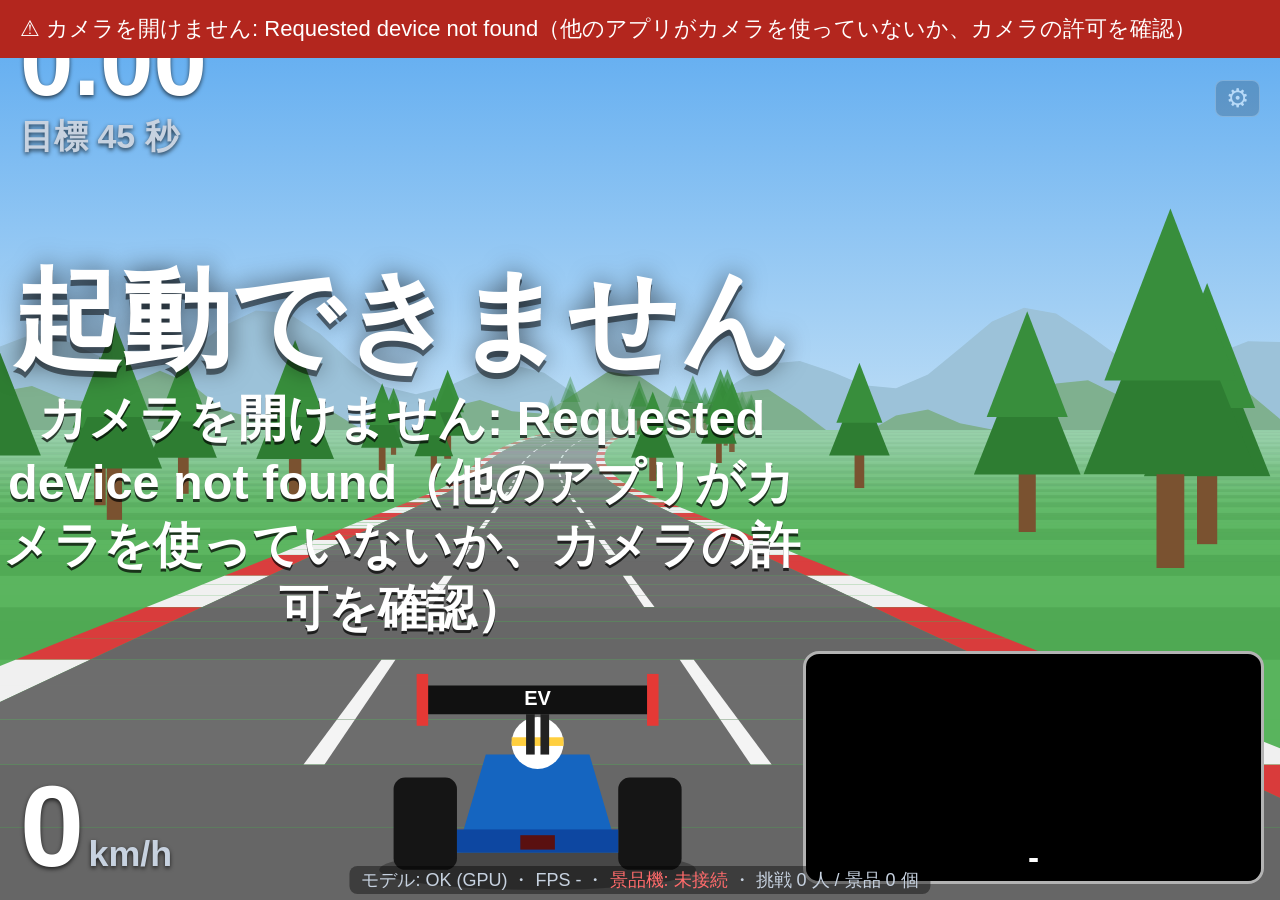
==== air-handle-drive/index.html @ 47afc6d6 "Add air-handle-drive: camera steering racing game with prize dispenser Browser game (Chrome + MediaP" ====
<!DOCTYPE html>
<html lang="ja">
<head>
<meta charset="UTF-8">
<meta name="viewport" content="width=device-width, initial-scale=1">
<title>エアハンドル・ドライブ</title>
<style>
  :root { --camW: min(36vw, 64vh); --text: #fff; --sub: #c7d2e0; --win: #ffcf3f; --ok: #7ee787; --ng: #ff6b6b; --panel: rgba(10,16,26,.72); }
  * { box-sizing: border-box; }
  html, body { margin: 0; height: 100%; background: #000; color: var(--text); overflow: hidden;
    font-family: "Meiryo", "Yu Gothic UI", "Hiragino Sans", sans-serif; }
  #game { position: fixed; inset: 0; width: 100%; height: 100%; display: block; }
  .hud { position: fixed; z-index: 2; text-shadow: 0 2px 4px rgba(0,0,0,.7); pointer-events: none; }
  #hudTime { top: 14px; left: 20px; }
  #hudTime .t { font-size: min(96px, 7.5vw); font-weight: 900; font-variant-numeric: tabular-nums; line-height: 1; }
  #hudTime .g { font-size: min(34px, 2.8vw); font-weight: bold; color: var(--sub); margin-top: 4px; }
  #hudRight { top: 14px; right: 20px; text-align: right; font-size: min(40px, 3.2vw); font-weight: bold; }
  #hudSpeed { left: 20px; bottom: 16px; }
  #hudSpeed .v { font-size: min(120px, 9vw); font-weight: 900; font-variant-numeric: tabular-nums; line-height: 1; }
  #hudSpeed .u { font-size: min(36px, 2.8vw); font-weight: bold; color: var(--sub); }
  #progWrap { position: fixed; z-index: 2; top: 18px; left: 50%; transform: translateX(-50%); width: min(34vw, 560px);
    height: 24px; background: rgba(0,0,0,.4); border-radius: 12px; border: 2px solid rgba(255,255,255,.6); }
  #prog { height: 100%; width: 0; background: linear-gradient(90deg, #4fc3f7, #ffcf3f); border-radius: 10px; }
  #progWrap::after { content: "🏁"; position: absolute; right: -46px; top: -14px; font-size: 38px; }
  #camWrap { position: fixed; z-index: 2; right: 16px; bottom: 16px; width: var(--camW); border-radius: 16px; overflow: hidden;
    border: 3px solid rgba(255,255,255,.7); background: #000; }
  #cam { width: 100%; display: block; }
  #camLabel { position: absolute; left: 0; right: 0; bottom: 0; text-align: center; font-size: min(34px, 2.6vw); font-weight: bold; padding: 4px; background: rgba(0,0,0,.55); }
  #center { position: fixed; z-index: 3; inset: 0; padding-right: calc(var(--camW) + 16px); display: flex; flex-direction: column; align-items: center; justify-content: center;
    pointer-events: none; text-align: center; }
  #big { font-size: min(160px, 8.5vw); font-weight: 900; line-height: 1.1; text-shadow: 0 6px 0 rgba(0,0,0,.5), 0 0 24px rgba(0,0,0,.6); white-space: pre; }
  #small { font-size: min(56px, 3.8vw); line-height: 1.3; font-weight: bold; max-width: 100%; white-space: pre-line; text-shadow: 0 3px 0 rgba(0,0,0,.7); margin-top: 8px; }
  #card { margin-top: 18px; background: var(--panel); border-radius: 16px; padding: 16px 32px; font-size: min(36px, 2.8vw); font-weight: bold; display: none; min-width: 420px; }
  #card table { margin: 6px auto 0; border-collapse: collapse; font-variant-numeric: tabular-nums; }
  #card td { padding: 2px 18px; }
  #holdBar { width: min(600px, 50vw); height: 28px; border-radius: 14px; background: rgba(0,0,0,.4); margin-top: 14px; overflow: hidden; display: none;
    border: 2px solid rgba(255,255,255,.7); }
  #holdBar div { height: 100%; width: 0; background: var(--ok); }
  #lights { display: none; gap: 18px; padding: 18px 26px; background: #111; border-radius: 16px; border: 4px solid #333; }
  #lights .l { width: min(110px, 8vw); height: min(110px, 8vw); border-radius: 50%; background: #3a0d0d; box-shadow: inset 0 0 12px #000; }
  #lights .l.on { background: #ff1f1f; box-shadow: 0 0 30px #ff1f1f; }
  .pop { animation: pop .35s ease-out; }
  @keyframes pop { from { transform: scale(1.6); opacity: .2; } to { transform: scale(1); opacity: 1; } }
  #gear { position: fixed; z-index: 4; top: min(80px, 7vw); right: 20px; background: rgba(0,0,0,.35); border: 1px solid rgba(255,255,255,.4);
    color: #fff; border-radius: 8px; font-size: 26px; padding: 2px 10px; cursor: pointer; opacity: .5; }
  #fsHint { position: fixed; z-index: 5; top: 70px; left: 50%; transform: translateX(-50%); background: rgba(0,0,0,.7); color: #fff;
    font-size: 26px; font-weight: bold; padding: 10px 24px; border-radius: 12px; display: none; pointer-events: none; }
  #status { position: fixed; z-index: 2; left: 50%; transform: translateX(-50%); bottom: 6px; font-size: 18px; color: var(--sub);
    background: rgba(0,0,0,.4); padding: 2px 12px; border-radius: 8px; }
  #status .ok { color: var(--ok); } #status .ng { color: var(--ng); }
  #settings { position: fixed; top: 0; right: 0; height: 100%; width: 480px; max-width: 100%; background: #0c1016; z-index: 10;
    border-left: 1px solid #2c3547; padding: 18px; overflow-y: auto; display: none; font-size: 18px; }
  #settings.show { display: block; }
  #settings h2 { margin: 0 0 10px; font-size: 24px; }
  #settings label { display: block; margin: 13px 0 4px; color: var(--sub); }
  #settings input[type=number], #settings select { width: 100%; padding: 6px; background: #1b2230; color: #fff;
    border: 1px solid #2c3547; border-radius: 6px; font-size: 18px; }
  #settings input[type=range] { width: 100%; }
  #settings button { margin: 6px 6px 0 0; padding: 7px 12px; background: #1b2230; color: #fff; border: 1px solid #2c3547;
    border-radius: 6px; cursor: pointer; font-size: 17px; }
  #settings .note { color: #9aa4b5; font-size: 15px; margin-top: 4px; line-height: 1.5; }
  #log { margin-top: 12px; background: #000; color: #9be38f; font: 12px Consolas, monospace; height: 150px; overflow-y: auto;
    padding: 6px; white-space: pre-wrap; border-radius: 6px; }
  #error { position: fixed; left: 0; right: 0; top: 0; background: #b3261e; color: #fff; padding: 14px 20px; font-size: 22px;
    display: none; z-index: 20; white-space: pre-wrap; }
</style>
</head>
<body>
<div id="error"></div>
<canvas id="game"></canvas>

<div id="hudTime" class="hud"><div class="t" id="tTime">0.00</div><div class="g" id="tGoal"></div></div>
<div id="progWrap"><div id="prog"></div></div>
<div id="hudRight" class="hud"><div id="cones"></div></div>
<div id="hudSpeed" class="hud"><span class="v" id="speed">0</span> <span class="u">km/h</span></div>
<div id="camWrap"><canvas id="cam"></canvas><div id="camLabel">-</div></div>

<div id="center">
  <div id="lights"><div class="l"></div><div class="l"></div><div class="l"></div><div class="l"></div><div class="l"></div></div>
  <div id="big"></div>
  <div id="small"></div>
  <div id="holdBar"><div></div></div>
  <div id="card"></div>
</div>
<button id="gear" title="設定（Sキー）">⚙</button>
<div id="fsHint">画面をクリックすると全画面になります（Esc で解除 ・ F で再び全画面）</div>
<div id="status"><span id="stModel">モデル: 読み込み中…</span> ・ <span id="stFps">FPS -</span> ・ <span id="stSerial" class="ng">景品機: 未接続</span> ・ <span id="stStats"></span></div>

<div id="settings">
  <h2>設定（S キーで開閉）</h2>
  <label>カメラ</label>
  <select id="camSel"></select>

  <label>コースの長さ</label>
  <select id="course">
    <option value="short">みじかい</option>
    <option value="normal">ふつう</option>
    <option value="long">ながい</option>
  </select>

  <label>最高時速: <b id="maxKmhVal"></b></label>
  <input type="range" id="maxKmh" min="40" max="300" step="10">
  <div class="note">40〜300 km/h。小さい子は 80〜120、ふつうは 160、上級者は 200 以上が目安。<br>
    ふつうのコースで 120 km/h → 約50秒、160 km/h → 約37秒、200 km/h → 約30秒。</div>

  <label>目標タイム [秒]（これより速くゴールすると景品）</label>
  <input type="number" id="target" min="5" max="300" step="1">
  <div class="note">このコース・速度の理論最速 ≒ <b id="ideal"></b> 秒。コーン1本ごとに +1秒、コースアウトすると大きく減速します。<br>
    目安：理論最速 ＋10% で「上手な人だけ」、＋20% で「ふつうに運転できれば」、＋40% で「ほとんどの人」が景品。</div>

  <label>制限時間 [秒]（これを過ぎると終了）</label>
  <input type="number" id="limit" min="20" max="600" step="5">

  <label>ハンドル感度（何度回すとフルに曲がるか）: <b id="sensVal"></b></label>
  <input type="range" id="sens" min="20" max="70" step="5">

  <label>ハンドルアシスト: <b id="assistVal"></b></label>
  <input type="range" id="assist" min="0" max="100" step="10">
  <div class="note">大きくするとカーブで外に流されにくく、道路の外に出ても中央へ戻ります（小さい子向け）。</div>

  <label><input type="checkbox" id="cones"> コーン（障害物）を置く</label>
  <label><input type="checkbox" id="sound"> 音（モーター音・効果音）</label>
  <label><input type="checkbox" id="mirror"> カメラ映像を左右反転（鏡のように）</label>

  <label>景品の残り数（0 で景品切れ表示。-1 = 数えない）</label>
  <input type="number" id="stock" min="-1">

  <label>景品機（ESP32）</label>
  <button id="btnSerial">USB で接続</button>
  <button id="btnTest">景品テスト排出</button>
  <button id="btnPing">PING</button>
  <div class="note">つながなくても遊べます（景品は手渡し）。</div>

  <label>集計</label>
  <div id="statsDetail" class="note"></div>
  <button id="btnReset">集計とランキングをリセット</button>

  <div class="note" style="margin-top:14px">
    キー操作: Space = スタート / S = 設定 / F = 全画面 / Esc = 全画面解除 / ← → = キーボードで運転（予備）/ A = 自動運転（デモ・テスト）/ Q = レース中止
  </div>
  <div id="log"></div>
</div>

<video id="video" playsinline muted style="display:none"></video>

<script type="module">
import { FilesetResolver, PoseLandmarker } from './lib/vision_bundle.mjs';
import { Race, MAX_SPEED } from './game.js';
import { readWheel, angleToSteer } from './wheel.js';

const START_HOLD_MS = 1500;   // ハンドルを握ってこの時間キープでスタート
const RESULT_MS = 7000;       // 結果表示の時間
const AWAY_MS = 8000;         // レース中に人がいなくなったら中止するまでの時間
const CONE_PENALTY = 1.0;     // コーン1本あたりのペナルティ[秒]

const $ = (id) => document.getElementById(id);
const video = $('video'), cam = $('cam'), cctx = cam.getContext('2d');
const gcv = $('game'), gctx = gcv.getContext('2d');

// ---------- エラー・ログ ----------
function showError(msg) { const e = $('error'); e.textContent = '⚠ ' + msg; e.style.display = 'block'; log('ERROR ' + msg); }
window.addEventListener('error', (e) => showError(e.message));
window.addEventListener('unhandledrejection', (e) => showError(String(e.reason && e.reason.message || e.reason)));
function log(msg) { const el = $('log'); el.textContent += `[${new Date().toLocaleTimeString()}] ${msg}\n`; el.scrollTop = el.scrollHeight; console.log(msg); }

// ---------- 設定・集計（ブラウザに保存） ----------
const SKEY = 'air-handle-settings', STATKEY = 'air-handle-stats';
const KMH_AT_MAX = 200;      // ゲーム内の速度 MAX_SPEED を何 km/h と表示するか
const DEF = { course: 'normal', maxKmh: 160, target: 0, limit: 90, sens: 45, assist: 30, cones: true, sound: true, mirror: true, stock: -1, camId: '' };
const settings = Object.assign({}, DEF, load(SKEY));
if (settings.topSpeed && !load(SKEY).maxKmh) settings.maxKmh = Math.round(parseFloat(settings.topSpeed) * KMH_AT_MAX); // 旧版の設定を引き継ぐ
delete settings.topSpeed;
const topFactor = () => settings.maxKmh / KMH_AT_MAX;
const stats = Object.assign({ plays: 0, finishes: 0, prizes: 0, ranking: [] }, load(STATKEY));
function load(k) { try { return JSON.parse(localStorage.getItem(k)) || {}; } catch { return {}; } }
function save() { try { localStorage.setItem(SKEY, JSON.stringify(settings)); localStorage.setItem(STATKEY, JSON.stringify(stats)); } catch {} }

const race = new Race();
race.cx = 0.42;   // 右下のカメラ画面と重ならないよう、道路と車を少し左に寄せる
let builtKey = '';
function rebuild() {
  const key = settings.course + settings.cones;
  if (key === builtKey) return;
  race.build({ length: settings.course, cones: settings.cones });
  builtKey = key;
}
function idealTime() { return race.idealTime(topFactor()); }

function bindSettings() {
  const ids = ['course', 'maxKmh', 'target', 'limit', 'sens', 'assist', 'stock'];
  ids.forEach((id) => { $(id).value = settings[id]; });
  ['cones', 'sound', 'mirror'].forEach((id) => { $(id).checked = settings[id]; });
  const upd = (ev) => {
    settings.course = $('course').value;
    settings.maxKmh = Math.max(40, Math.min(300, parseInt($('maxKmh').value) || 160));
    $('maxKmhVal').textContent = `${settings.maxKmh} km/h`;
    settings.limit = Math.max(20, parseInt($('limit').value) || 90);
    settings.sens = parseInt($('sens').value); settings.assist = parseInt($('assist').value);
    settings.stock = parseInt($('stock').value); if (isNaN(settings.stock)) settings.stock = -1;
    ['cones', 'sound', 'mirror'].forEach((id) => { settings[id] = $(id).checked; });
    rebuild();
    const ideal = idealTime();
    $('ideal').textContent = ideal.toFixed(1);
    // コースや速度を変えたとき、または未設定なら目標タイムを自動で「理論最速 ＋20%」にする
    if (!settings.target || (ev && ['course', 'maxKmh', 'cones'].includes(ev.target.id))) {
      settings.target = Math.ceil(ideal * 1.2); $('target').value = settings.target;
    } else settings.target = Math.max(5, parseInt($('target').value) || settings.target);
    $('sensVal').textContent = `${settings.sens}°`;
    $('assistVal').textContent = settings.assist === 0 ? 'なし' : `${settings.assist}%`;
    save(); drawStats();
  };
  [...ids, 'cones', 'sound', 'mirror'].forEach((id) => $(id).addEventListener('input', upd));
  upd();
}
function drawStats() {
  $('stStats').textContent = `挑戦 ${stats.plays} 人 / 景品 ${stats.prizes} 個` + (settings.stock >= 0 ? ` / 残り ${settings.stock}` : '');
  $('statsDetail').textContent = `挑戦 ${stats.plays} 人、完走 ${stats.finishes} 人、景品 ${stats.prizes} 個`;
  $('tGoal').textContent = `目標 ${settings.target.toFixed ? settings.target.toFixed(0) : settings.target} 秒`;
}

// ---------- 音（EV のモーター音＋効果音） ----------
let actx = null, motor = null;
function audio() { if (!actx) { try { actx = new AudioContext(); } catch {} } return actx; }
function beep(freq, ms, type = 'square', vol = 0.15, delay = 0) {
  if (!settings.sound || !audio()) return;
  const o = actx.createOscillator(), g = actx.createGain();
  o.type = type; o.frequency.value = freq; o.connect(g); g.connect(actx.destination);
  const t = actx.currentTime + delay / 1000;
  g.gain.setValueAtTime(vol, t); g.gain.exponentialRampToValueAtTime(0.001, t + ms / 1000); o.start(t); o.stop(t + ms / 1000 + 0.02);
}
function motorSound(pct) {
  if (!audio()) return;
  if (!motor) {
    const o1 = actx.createOscillator(), o2 = actx.createOscillator(), g = actx.createGain(), f = actx.createBiquadFilter();
    o1.type = 'sawtooth'; o2.type = 'sine'; f.type = 'lowpass'; f.frequency.value = 1800; g.gain.value = 0;
    o1.connect(f); o2.connect(f); f.connect(g); g.connect(actx.destination); o1.start(); o2.start();
    motor = { o1, o2, g };
  }
  const t = actx.currentTime;
  motor.o1.frequency.setTargetAtTime(60 + 700 * pct, t, 0.05);    // インバータの「ヒュイーン」
  motor.o2.frequency.setTargetAtTime(120 + 1400 * pct, t, 0.05);
  motor.g.gain.setTargetAtTime(settings.sound && pct > 0.01 ? 0.025 + 0.03 * pct : 0, t, 0.1);
}
const fanfare = () => [523, 659, 784, 1047, 784, 1047].forEach((f, i) => beep(f, 260, 'square', 0.15, i * 140));
const unlockAudio = () => { if (audio()) actx.resume(); };
document.addEventListener('pointerdown', unlockAudio); document.addEventListener('keydown', unlockAudio);

// ---------- 景品機（ESP32）: Web Serial ----------
let port = null, writer = null;
async function serialOpen(p) {
  try {
    await p.open({ baudRate: 115200 });
    port = p; writer = p.writable.getWriter(); setSerialStatus(true); log('景品機に接続しました');
    readLoop(p); setTimeout(() => serialSend('PING'), 1500);
  } catch (e) { showError('景品機に接続できません: ' + e.message + '\n（Arduino IDE のシリアルモニタが開いていたら閉じてください）'); }
}
async function readLoop(p) {
  const dec = new TextDecoder(); let buf = '';
  while (p.readable) {
    const reader = p.readable.getReader();
    try {
      for (;;) {
        const { value, done } = await reader.read(); if (done) break;
        buf += dec.decode(value); let i;
        while ((i = buf.indexOf('\n')) >= 0) { const line = buf.slice(0, i).trim(); buf = buf.slice(i + 1); if (line) onSerialLine(line); }
      }
    } catch (e) { log('受信エラー: ' + e.message); break; } finally { reader.releaseLock(); }
  }
  setSerialStatus(false); port = null; writer = null;
}
function onSerialLine(line) { if (!line.startsWith('STAT')) log('ESP32 > ' + line); if (line === 'BTN') startGame('button'); }
async function serialSend(cmd) {
  if (!writer) return false;
  try { await writer.write(new TextEncoder().encode(cmd + '\n')); log('ESP32 < ' + cmd); return true; } catch (e) { log('送信エラー: ' + e.message); return false; }
}
function setSerialStatus(ok) { $('stSerial').textContent = ok ? '景品機: 接続中' : '景品機: 未接続'; $('stSerial').className = ok ? 'ok' : 'ng'; }
$('btnSerial').onclick = async () => {
  if (!('serial' in navigator)) return showError('このブラウザは Web Serial に対応していません。Chrome か Edge で開いてください。');
  try { await serialOpen(await navigator.serial.requestPort()); } catch { log('ポート選択キャンセル'); }
};
$('btnTest').onclick = () => serialSend('PRIZE');
$('btnPing').onclick = () => serialSend('PING');
$('btnReset').onclick = () => { if (confirm('集計とランキングをリセットしますか？')) { Object.assign(stats, { plays: 0, finishes: 0, prizes: 0, ranking: [] }); save(); drawStats(); } };
async function autoConnect() {
  if (!('serial' in navigator)) return;
  const ports = await navigator.serial.getPorts(); if (ports.length) serialOpen(ports[0]);
  navigator.serial.addEventListener('connect', (e) => { if (!port) serialOpen(e.target); });
}

// ---------- カメラ ----------
let stream = null;
async function startCamera() {
  if (stream) stream.getTracks().forEach((t) => t.stop());
  const v = { width: { ideal: 640 }, height: { ideal: 480 }, frameRate: { ideal: 30, max: 30 } };
  if (settings.camId) v.deviceId = { exact: settings.camId };
  try { stream = await navigator.mediaDevices.getUserMedia({ video: v, audio: false }); }
  catch (e) {
    if (settings.camId) { settings.camId = ''; save(); return startCamera(); }
    throw new Error('カメラを開けません: ' + e.message + '（他のアプリがカメラを使っていないか、カメラの許可を確認）');
  }
  video.srcObject = stream; await video.play();
  cam.width = video.videoWidth; cam.height = video.videoHeight;
  const devs = (await navigator.mediaDevices.enumerateDevices()).filter((d) => d.kind === 'videoinput');
  const cur = stream.getVideoTracks()[0].getSettings().deviceId;
  $('camSel').innerHTML = devs.map((d, i) => `<option value="${d.deviceId}" ${d.deviceId === cur ? 'selected' : ''}>${d.label || 'カメラ ' + (i + 1)}</option>`).join('');
  log(`カメラ: ${cam.width}x${cam.height}`);
}
$('camSel').onchange = () => { settings.camId = $('camSel').value; save(); startCamera().catch((e) => showError(e.message)); };
window.addEventListener('beforeunload', () => { if (stream) stream.getTracks().forEach((t) => t.stop()); });

// ---------- 骨格認識モデル ----------
let landmarker = null;
async function loadModel() {
  const fileset = await FilesetResolver.forVisionTasks('./lib/wasm');
  const opts = (delegate) => ({
    baseOptions: { modelAssetPath: './models/pose_landmarker_lite.task', delegate },
    runningMode: 'VIDEO', numPoses: 1, minPoseDetectionConfidence: 0.5, minPosePresenceConfidence: 0.5, minTrackingConfidence: 0.5,
  });
  try { landmarker = await PoseLandmarker.createFromOptions(fileset, opts('GPU')); $('stModel').textContent = 'モデル: OK (GPU)'; }
  catch (e) { log('GPU で起動できないので CPU に切り替え: ' + e.message);
    landmarker = await PoseLandmarker.createFromOptions(fileset, opts('CPU')); $('stModel').textContent = 'モデル: OK (CPU)'; }
}

// ---------- 入力（ハンドル・キーボード・自動運転） ----------
let wheel = { held: false }, steerSmooth = 0, lastHeldAt = 0;
const keys = { left: false, right: false }; let lastKeyAt = -1e9, autopilot = false;

function readInput(now) {
  let steer = 0, active = false;
  if (autopilot) { steer = race.autopilot(); active = true; }
  else if (keys.left || keys.right || now - lastKeyAt < 1500) { steer = (keys.right ? 1 : 0) - (keys.left ? 1 : 0); active = true; }
  else if (wheel.held) { steer = angleToSteer(wheel.angle, settings.sens); active = true; }
  steerSmooth += (steer - steerSmooth) * 0.35;      // 手ぶれを抑える
  return { steer: steerSmooth, throttle: active ? 1 : 0, active };
}

// ---------- ゲーム進行 ----------
let t0hit = -1e9;
let state = 'loading', t0 = 0, holdStart = 0, raceTime = 0, lightsOutAt = 0, result = null, lastEvent = '';

function setBig(big, small = '', color = '') {
  const b = $('big');
  if (b.textContent !== big) { b.textContent = big; b.classList.remove('pop'); void b.offsetWidth; if (big) b.classList.add('pop'); }
  b.style.color = color; $('small').textContent = small;
}
function showCard(html) { const c = $('card'); c.innerHTML = html || ''; c.style.display = html ? 'block' : 'none'; }
function rankingHtml(highlight) {
  const rows = stats.ranking.slice(0, 5).map((r, i) =>
    `<tr style="${r.id === highlight ? 'color:var(--win);font-weight:bold' : ''}"><td>${i + 1}位</td><td>${r.time.toFixed(2)} 秒</td><td>${r.cones ? 'コーン' + r.cones : ''}</td></tr>`).join('');
  return rows ? `<div>🏆 本日のランキング</div><table>${rows}</table>` : '';
}
function setLights(n) { [...document.querySelectorAll('#lights .l')].forEach((l, i) => l.classList.toggle('on', i < n)); }

function toIdle() {
  state = 'idle'; holdStart = 0; race.reset(); autopilot = false;
  $('lights').style.display = 'none';
}
function startGame(by) {
  if (state !== 'idle') return;
  if (settings.stock === 0) { setBig('景品切れ', 'スタッフを呼んでね'); return; }
  stats.plays++; save(); drawStats(); log(`スタート (${by})`);
  race.reset(); steerSmooth = 0; autopilot = false;
  state = 'lights'; t0 = performance.now();
  lightsOutAt = 5 * 600 + 400 + Math.random() * 800;    // F1 と同じく、消えるタイミングは毎回少しちがう
  $('lights').style.display = 'flex'; setLights(0); showCard(''); $('holdBar').style.display = 'none';
  serialSend('EV:START');
}
function finishRace(ok, reason) {
  t0 = performance.now(); state = 'result'; motorSound(0);
  if (ok) {
    stats.finishes++;
    const id = Date.now();
    stats.ranking.push({ id, time: raceTime, cones: race.coneHits });
    stats.ranking.sort((a, b) => a.time - b.time); stats.ranking = stats.ranking.slice(0, 50);
    const rank = stats.ranking.findIndex((r) => r.id === id) + 1;
    const prize = raceTime <= settings.target && settings.stock !== 0;
    if (prize) {
      stats.prizes++; if (settings.stock > 0) { settings.stock--; $('stock').value = settings.stock; }
      setBig('🎉 景品ゲット！', `タイム ${raceTime.toFixed(2)} 秒\n（目標 ${settings.target} 秒）`, 'var(--win)');
      fanfare(); serialSend('PRIZE');
    } else {
      setBig('ゴール！', `タイム ${raceTime.toFixed(2)} 秒\n目標まで あと ${(raceTime - settings.target).toFixed(2)} 秒！`, '#fff');
      beep(660, 300, 'triangle'); serialSend('EV:LOSE');
    }
    showCard(`<div>本日 ${rank} 位 ・ コーン ${race.coneHits} 本</div>` + rankingHtml(id));
  } else {
    setBig(reason === 'away' ? '中止' : '時間切れ', reason === 'away' ? 'ハンドルから手がはなれました' : 'また挑戦してね！', 'var(--ng)');
    beep(330, 500, 'triangle'); serialSend('EV:LOSE'); showCard('');
  }
  log(`結果: ${ok ? raceTime.toFixed(2) + '秒' : reason} コーン${race.coneHits} 木${race.crashes}`);
  save(); drawStats();
}

function update(now, dt) {
  const el = now - t0;
  const input = readInput(now);
  const opts = { topFactor: topFactor(), assist: settings.assist / 100 };
  if (input.active) lastHeldAt = now;
  $('holdBar').style.display = 'none';

  switch (state) {
    case 'idle': {
      // 待機中は自動運転のデモ走行
      race.update(dt, race.autopilot(), 1, { topFactor: 0.7, assist: 0.5 });
      if (race.finished) race.reset();
      race.events.length = 0;
      if (wheel.ready || keys.left || keys.right) {
        if (!holdStart) holdStart = now;
        const p = Math.min(1, (now - holdStart) / START_HOLD_MS);
        $('holdBar').style.display = 'block'; $('holdBar').firstElementChild.style.width = (p * 100) + '%';
        setBig('エアハンドル\nドライブ', 'そのまま にぎっていてね…');
        if (p >= 1) startGame('wheel');
      } else {
        holdStart = 0;
        setBig('エアハンドル\nドライブ', settings.stock === 0 ? '景品切れ（スタッフを呼んでね）'
          : `🙌 ハンドルをにぎってスタート！\n${settings.target} 秒以内にゴールで景品 🎁`);
      }
      showCard(rankingHtml());
      break;
    }
    case 'lights': {
      const n = Math.min(5, Math.floor(el / 600));
      if (el < lightsOutAt) {
        if (n !== setLights.last) { setLights(n); setLights.last = n; if (n > 0) beep(440, 150); }
        setBig('', n < 5 ? 'ハンドルをにぎって準備…' : 'ライトが消えたらスタート！');
      } else {
        setLights(0); setLights.last = -1; $('lights').style.display = 'none';
        setBig('GO!', '', 'var(--ok)'); beep(880, 400);
        state = 'race'; t0 = now; raceTime = 0; lastHeldAt = now;
      }
      break;
    }
    case 'race': {
      if (el > 900 && now - t0hit > 900) setBig('', input.active ? '' : '✋ ハンドルをにぎって！');
      race.update(dt, input.steer, input.throttle, opts);
      raceTime = el / 1000 + race.coneHits * CONE_PENALTY;
      for (const ev of race.events) {
        if (ev === 'cone') { beep(140, 200, 'sawtooth', 0.25); setBig('+1秒', 'コーンにぶつかった！', 'var(--ng)'); t0hit = now; }
        if (ev === 'crash') { beep(90, 400, 'sawtooth', 0.3); }
      }
      race.events.length = 0;
      if (race.finished) finishRace(true);
      else if (raceTime > settings.limit) finishRace(false, 'limit');
      else if (now - lastHeldAt > AWAY_MS) finishRace(false, 'away');
      break;
    }
    case 'result': {
      race.update(dt, 0, 0, opts); race.events.length = 0;
      if (el > RESULT_MS) { showCard(''); toIdle(); }
      break;
    }
  }
  motorSound(state === 'race' || state === 'result' ? race.speed / MAX_SPEED : 0);
}

function drawHud() {
  const racing = state === 'race' || state === 'result';
  $('tTime').textContent = (racing ? raceTime : 0).toFixed(2);
  $('tTime').style.color = racing && raceTime > settings.target ? 'var(--ng)' : '#fff';
  $('speed').textContent = Math.round(race.speed / MAX_SPEED * KMH_AT_MAX);
  $('prog').style.width = (race.progress * 100) + '%';
  $('cones').textContent = racing ? `コーン ${race.coneHits} 本` + (race.offroad ? '　⚠ コースアウト' : '') : '';
  $('camLabel').textContent = wheel.held ? `ハンドル ${Math.round(wheel.angle)}°` : '両手を見せてね';
  $('camLabel').style.color = wheel.held ? 'var(--ok)' : 'var(--ng)';
}

// ---------- カメラ画面（骨格とハンドル） ----------
function drawCam(res) {
  const W = cam.width, H = cam.height;
  cctx.save();
  if (settings.mirror) { cctx.translate(W, 0); cctx.scale(-1, 1); }
  cctx.drawImage(video, 0, 0, W, H);
  cctx.restore();
  const lm = res && res.landmarks && res.landmarks[0];
  wheel = readWheel(lm, W, H, settings.mirror);
  if (wheel.held) lastHeldAt = Math.max(lastHeldAt, performance.now());
  if (!lm) return;
  const P = (i) => ({ x: (settings.mirror ? 1 - lm[i].x : lm[i].x) * W, y: lm[i].y * H });
  cctx.strokeStyle = '#ffffff'; cctx.lineWidth = 4; cctx.beginPath();
  [[11, 12], [11, 13], [13, 15], [12, 14], [14, 16], [11, 23], [12, 24], [23, 24]].forEach(([a, b]) => {
    if ((lm[a].visibility ?? 1) < 0.5 || (lm[b].visibility ?? 1) < 0.5) return;
    const p = P(a), q = P(b); cctx.moveTo(p.x, p.y); cctx.lineTo(q.x, q.y);
  });
  cctx.stroke();
  if (wheel.left) {
    // 見えないハンドルを描く
    const { center: c, radius: r } = wheel;
    cctx.save(); cctx.translate(c.x, c.y); cctx.rotate(wheel.angle * Math.PI / 180);
    cctx.strokeStyle = wheel.held ? '#7ee787' : '#999'; cctx.lineWidth = 10;
    cctx.beginPath(); cctx.arc(0, 0, r, 0, Math.PI * 2); cctx.stroke();
    cctx.lineWidth = 7; cctx.beginPath(); cctx.moveTo(-r, 0); cctx.lineTo(r, 0); cctx.moveTo(0, 0); cctx.lineTo(0, r); cctx.stroke();
    cctx.restore();
    cctx.fillStyle = '#ffcf3f';
    [wheel.left, wheel.right].forEach((p) => { cctx.beginPath(); cctx.arc(p.x, p.y, 12, 0, Math.PI * 2); cctx.fill(); });
  }
}

// ---------- メインループ ----------
let lastVideoTime = -1, fpsN = 0, fpsT = 0, lastFrame = performance.now();
function resize() { gcv.width = Math.min(window.innerWidth, 1920); gcv.height = Math.min(window.innerHeight, 1080); }
window.addEventListener('resize', resize);

function loop() {
  const now = performance.now();
  const dt = Math.min(0.05, (now - lastFrame) / 1000); lastFrame = now;
  if (video.readyState >= 2 && video.currentTime !== lastVideoTime) {
    lastVideoTime = video.currentTime;
    let res = null;
    try { res = landmarker.detectForVideo(video, now); } catch (e) { log('認識エラー: ' + e.message); }
    drawCam(res); fpsN++;
  }
  if (now - fpsT > 1000) { $('stFps').textContent = `認識 ${fpsN} FPS`; fpsN = 0; fpsT = now; }
  update(now, dt);
  race.render(gctx, gcv.width, gcv.height);
  drawHud();
  requestAnimationFrame(loop);
}

// ---------- キー操作 ----------
document.addEventListener('keydown', (e) => {
  if (e.target.tagName === 'INPUT' || e.target.tagName === 'SELECT') return;
  if (e.code === 'Space') { e.preventDefault(); startGame('key'); }
  else if (e.key === 's' || e.key === 'S') $('settings').classList.toggle('show');
  else if (e.key === 'f' || e.key === 'F') { document.fullscreenElement ? document.exitFullscreen() : enterFullscreen(); }
  else if (e.key === 'a' || e.key === 'A') { autopilot = !autopilot; log('自動運転 ' + (autopilot ? 'ON' : 'OFF')); }
  else if (e.key === 'Escape') { if (document.fullscreenElement) document.exitFullscreen(); }   // Esc = 全画面解除
  else if ((e.key === 'q' || e.key === 'Q') && (state === 'race' || state === 'lights')) { $('lights').style.display = 'none'; finishRace(false, 'away'); }
  else if (e.key === 'ArrowLeft') { keys.left = true; lastKeyAt = performance.now(); }
  else if (e.key === 'ArrowRight') { keys.right = true; lastKeyAt = performance.now(); }
});
document.addEventListener('keyup', (e) => {
  if (e.key === 'ArrowLeft') { keys.left = false; lastKeyAt = performance.now(); }
  if (e.key === 'ArrowRight') { keys.right = false; lastKeyAt = performance.now(); }
});
$('gear').onclick = () => $('settings').classList.toggle('show');

// ---------- 全画面 ----------
// 起動_全画面.bat で開いたとき（?fs=1）は、最初のクリック/キーで全画面にする（ブラウザの決まりで操作が必要）。
// 解除は Esc（ブラウザ標準）。もう一度全画面にするときは F キー。
const wantFs = new URLSearchParams(location.search).has('fs');
let fsDone = false;
function enterFullscreen() { document.documentElement.requestFullscreen().catch((e) => log('全画面にできません: ' + e.message)); }
function updateFsHint() { $('fsHint').style.display = wantFs && !fsDone && !document.fullscreenElement ? 'block' : 'none'; }
const autoFs = (e) => {
  if (!wantFs || fsDone || document.fullscreenElement) return;
  if (e.type === 'keydown' && ['Escape', 'f', 'F'].includes(e.key)) return;
  fsDone = true; enterFullscreen();
};
document.addEventListener('pointerdown', autoFs); document.addEventListener('keydown', autoFs);
document.addEventListener('fullscreenchange', () => { if (document.fullscreenElement) fsDone = true; updateFsHint(); });
updateFsHint();

// ---------- 起動 ----------
(async () => {
  if (location.protocol === 'file:') { showError('index.html を直接開いても動きません。フォルダ内の「起動.bat」をダブルクリックしてください。'); return; }
  resize(); bindSettings(); drawStats();
  setBig('準備中…', 'カメラとAIを起動しています');
  race.render(gctx, gcv.width, gcv.height);
  try { await Promise.all([startCamera(), loadModel()]); }
  catch (e) { showError(e.message); setBig('起動できません', e.message); return; }
  autoConnect().catch((e) => log('自動接続失敗: ' + e.message));
  toIdle(); log('準備完了');
  requestAnimationFrame(loop);
})();

// テスト用
window.__dbg = { race, settings, get state() { return state; }, get raceTime() { return raceTime; }, setAuto: (v) => { autopilot = v; } };
</script>
</body>
</html>
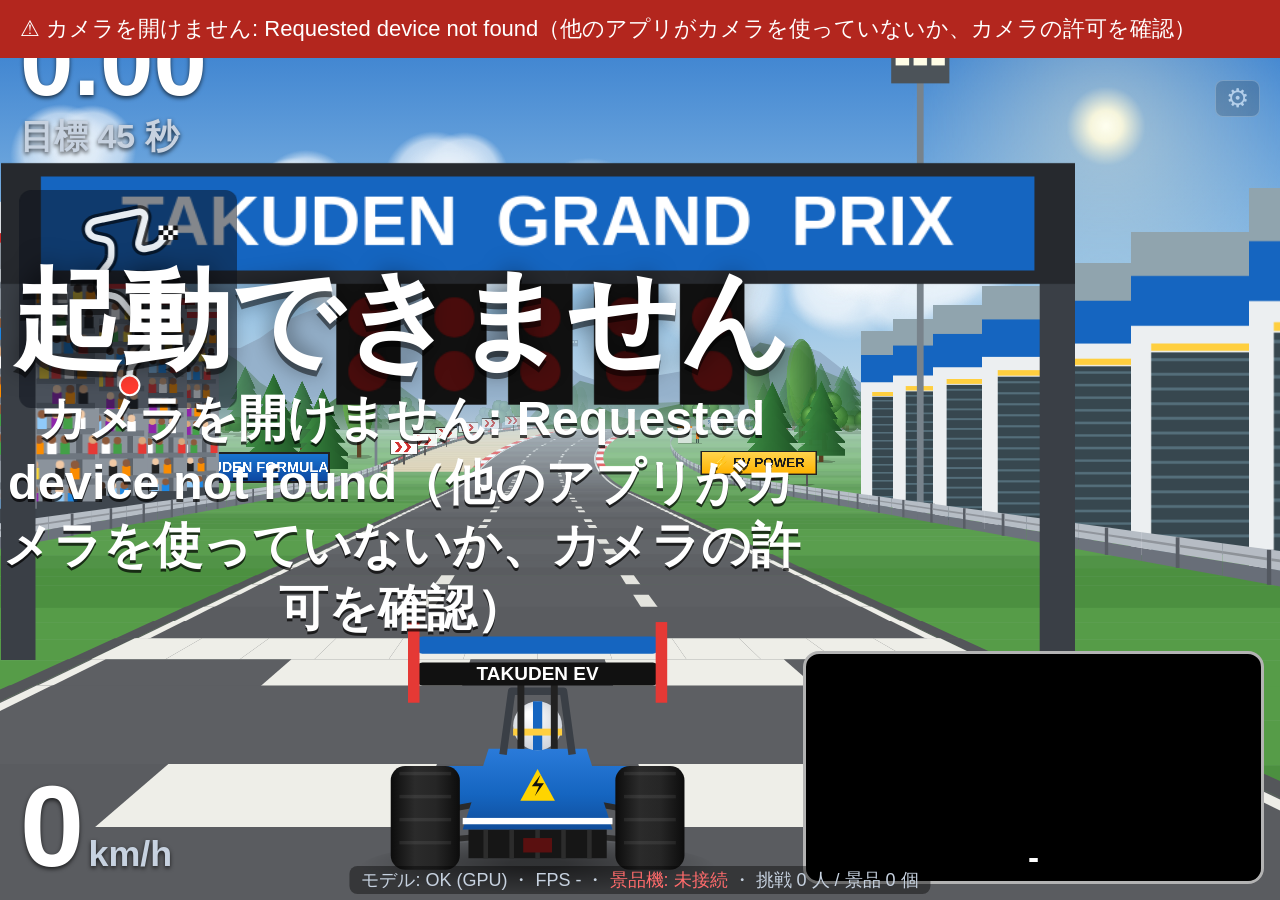
==== commit f6507bf3: "エアハンドル・ドライブ: コースをサーキットらしくリアルに - 縁石（カーブのみ）・外側の砂利とタイヤバリア・ガードレール・白線・芝のしま模様 - グランドスタンド、ピット、シグナル付きスタートゲート" ====
--- a/air-handle-drive/index.html
+++ b/air-handle-drive/index.html
@@ -496,7 +496,7 @@
 }
 
 // ---------- メインループ ----------
-let lastVideoTime = -1, fpsN = 0, fpsT = 0, lastFrame = performance.now();
+let lastVideoTime = -1, fpsN = 0, fpsT = 0, lastFrame = performance.now(), drawN = 0, slowSec = 0;
 function resize() { gcv.width = Math.min(window.innerWidth, 1920); gcv.height = Math.min(window.innerHeight, 1080); }
 window.addEventListener('resize', resize);
 
@@ -509,8 +509,16 @@
     try { res = landmarker.detectForVideo(video, now); } catch (e) { log('認識エラー: ' + e.message); }
     drawCam(res); fpsN++;
   }
-  if (now - fpsT > 1000) { $('stFps').textContent = `認識 ${fpsN} FPS`; fpsN = 0; fpsT = now; }
+  drawN++;
+  if (now - fpsT > 1000) {
+    $('stFps').textContent = `認識 ${fpsN} / 画面 ${drawN} FPS` + (race.quality ? '' : ' 軽量');
+    // 画面が 3 秒続けて 30 FPS を下回ったら、雲や遠くの林を省く軽量モードにする
+    slowSec = drawN < 30 ? slowSec + 1 : 0;
+    if (slowSec >= 3 && race.quality) { race.quality = 0; log('描画が重いので軽量モードに切り替えました'); }
+    fpsN = 0; drawN = 0; fpsT = now;
+  }
   update(now, dt);
+  race.showMap = state !== 'idle';   // 待機中はタイトルと重なるのでコースマップを出さない
   race.render(gctx, gcv.width, gcv.height);
   drawHud();
   requestAnimationFrame(loop);
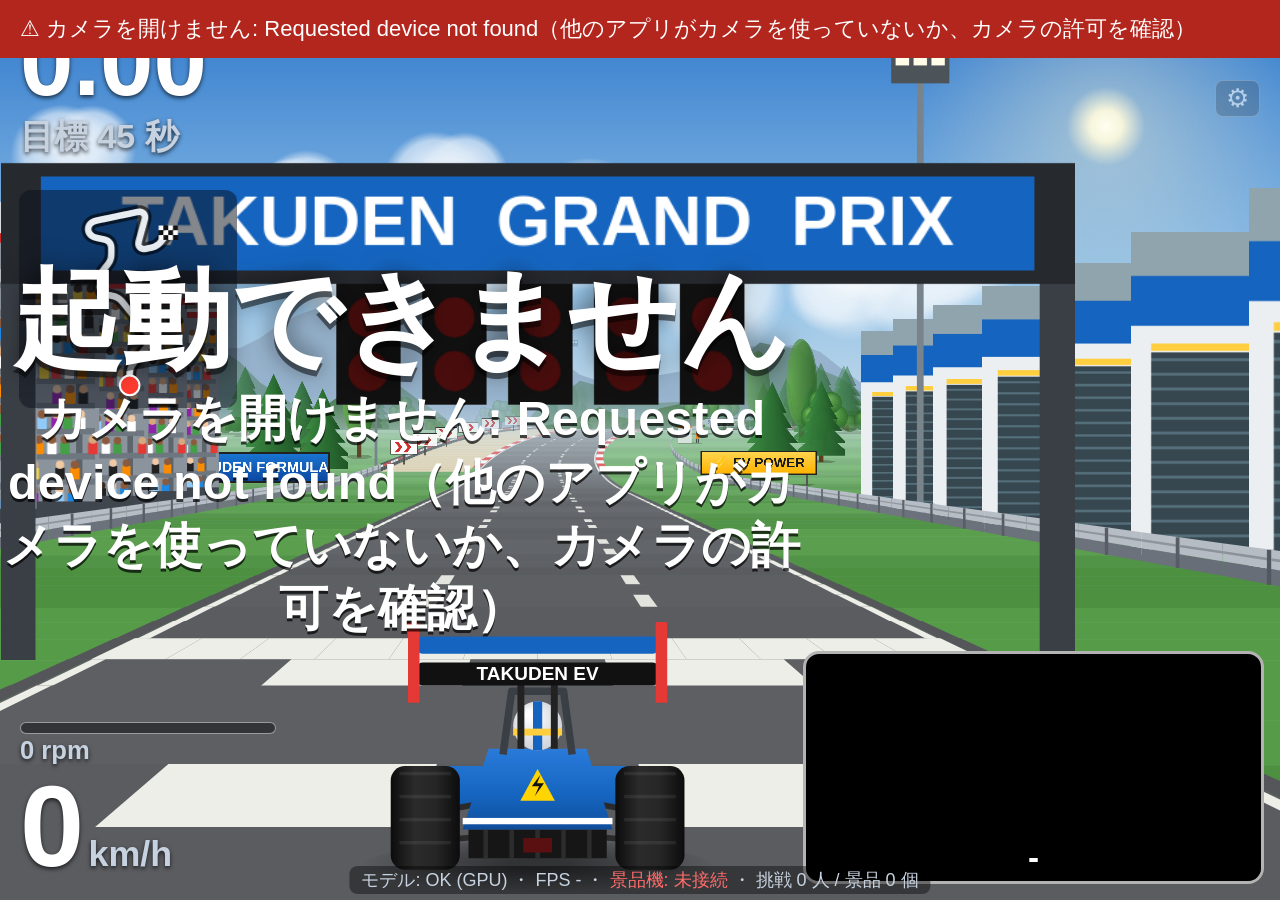
==== commit f79c3537: "エアハンドル・ドライブ: 車の性能を実車に合わせ、走行音を追加 - デンソー製モータ 36 kW（60 N·m・11000 rpm）、減速比 10:1、14 インチタイヤで加速と最高速（約 110 k" ====
--- a/air-handle-drive/index.html
+++ b/air-handle-drive/index.html
@@ -18,6 +18,9 @@
   #hudSpeed { left: 20px; bottom: 16px; }
   #hudSpeed .v { font-size: min(120px, 9vw); font-weight: 900; font-variant-numeric: tabular-nums; line-height: 1; }
   #hudSpeed .u { font-size: min(36px, 2.8vw); font-weight: bold; color: var(--sub); }
+  #hudSpeed .rpm { font-size: min(26px, 2vw); font-weight: bold; color: var(--sub); font-variant-numeric: tabular-nums; margin-bottom: 4px; }
+  #hudSpeed .bar { width: min(260px, 20vw); height: 12px; border-radius: 6px; background: rgba(0,0,0,.45); border: 1px solid rgba(255,255,255,.5); overflow: hidden; margin-bottom: 2px; }
+  #rpmBar { height: 100%; width: 0; background: linear-gradient(90deg, #4fc3f7 0%, #7ee787 50%, #ffcf3f 80%, #ff6b6b 100%); background-size: min(260px, 20vw) 100%; }
   #progWrap { position: fixed; z-index: 2; top: 18px; left: 50%; transform: translateX(-50%); width: min(34vw, 560px);
     height: 24px; background: rgba(0,0,0,.4); border-radius: 12px; border: 2px solid rgba(255,255,255,.6); }
   #prog { height: 100%; width: 0; background: linear-gradient(90deg, #4fc3f7, #ffcf3f); border-radius: 10px; }
@@ -72,7 +75,7 @@
 <div id="hudTime" class="hud"><div class="t" id="tTime">0.00</div><div class="g" id="tGoal"></div></div>
 <div id="progWrap"><div id="prog"></div></div>
 <div id="hudRight" class="hud"><div id="cones"></div></div>
-<div id="hudSpeed" class="hud"><span class="v" id="speed">0</span> <span class="u">km/h</span></div>
+<div id="hudSpeed" class="hud"><div class="rpm"><div class="bar"><div id="rpmBar"></div></div><span id="rpm">0</span> rpm</div><span class="v" id="speed">0</span> <span class="u">km/h</span></div>
 <div id="camWrap"><canvas id="cam"></canvas><div id="camLabel">-</div></div>
 
 <div id="center">
@@ -100,8 +103,8 @@
 
   <label>最高時速: <b id="maxKmhVal"></b></label>
   <input type="range" id="maxKmh" min="40" max="300" step="10">
-  <div class="note">40〜300 km/h。小さい子は 80〜120、ふつうは 160、上級者は 200 以上が目安。<br>
-    ふつうのコースで 120 km/h → 約50秒、160 km/h → 約37秒、200 km/h → 約30秒。</div>
+  <div class="note">40〜110 km/h。車はデンソー製モータ 36 kW・減速比 10:1・14 インチタイヤで、モータ 11000 rpm の 110 km/h が最高速。<br>
+    小さい子向けに遅くしたいときは下げる（スピードリミッターとして働く）。</div>
 
   <label>目標タイム [秒]（これより速くゴールすると景品）</label>
   <input type="number" id="target" min="5" max="300" step="1">
@@ -119,7 +122,7 @@
   <div class="note">大きくするとカーブで外に流されにくく、道路の外に出ても中央へ戻ります（小さい子向け）。</div>
 
   <label><input type="checkbox" id="cones"> コーン（障害物）を置く</label>
-  <label><input type="checkbox" id="sound"> 音（モーター音・効果音）</label>
+  <label><input type="checkbox" id="sound"> 音（走行音・効果音）</label>
   <label><input type="checkbox" id="mirror"> カメラ映像を左右反転（鏡のように）</label>
 
   <label>景品の残り数（0 で景品切れ表示。-1 = 数えない）</label>
@@ -145,7 +148,8 @@
 
 <script type="module">
 import { FilesetResolver, PoseLandmarker } from './lib/vision_bundle.mjs';
-import { Race, MAX_SPEED } from './game.js';
+import { Race, MAX_SPEED, KMH_AT_MAX, TOP_KMH, CAR, UNITS_PER_M, rpmToMs } from './game.js';
+import { DriveSound } from './sound.js';
 import { readWheel, angleToSteer } from './wheel.js';
 
 const START_HOLD_MS = 1500;   // ハンドルを握ってこの時間キープでスタート
@@ -165,11 +169,11 @@
 
 // ---------- 設定・集計（ブラウザに保存） ----------
 const SKEY = 'air-handle-settings', STATKEY = 'air-handle-stats';
-const KMH_AT_MAX = 200;      // ゲーム内の速度 MAX_SPEED を何 km/h と表示するか
-const DEF = { course: 'normal', maxKmh: 160, target: 0, limit: 90, sens: 45, assist: 30, cones: true, sound: true, mirror: true, stock: -1, camId: '' };
+const TOP = Math.round(TOP_KMH / 10) * 10;   // 設定できる最高時速（モータの最高回転数で決まる。110 km/h。実際の頭打ちは 109.9 km/h）
+const DEF = { course: 'normal', maxKmh: TOP, target: 0, limit: 90, sens: 45, assist: 30, cones: true, sound: true, mirror: true, stock: -1, camId: '' };
 const settings = Object.assign({}, DEF, load(SKEY));
-if (settings.topSpeed && !load(SKEY).maxKmh) settings.maxKmh = Math.round(parseFloat(settings.topSpeed) * KMH_AT_MAX); // 旧版の設定を引き継ぐ
 delete settings.topSpeed;
+if (!(settings.maxKmh <= TOP)) settings.maxKmh = TOP;   // 旧版（最高 300 km/h）の設定は、モータの最高速に合わせる
 const topFactor = () => settings.maxKmh / KMH_AT_MAX;
 const stats = Object.assign({ plays: 0, finishes: 0, prizes: 0, ranking: [] }, load(STATKEY));
 function load(k) { try { return JSON.parse(localStorage.getItem(k)) || {}; } catch { return {}; } }
@@ -187,12 +191,13 @@
 function idealTime() { return race.idealTime(topFactor()); }
 
 function bindSettings() {
+  $('maxKmh').max = TOP;
   const ids = ['course', 'maxKmh', 'target', 'limit', 'sens', 'assist', 'stock'];
   ids.forEach((id) => { $(id).value = settings[id]; });
   ['cones', 'sound', 'mirror'].forEach((id) => { $(id).checked = settings[id]; });
   const upd = (ev) => {
     settings.course = $('course').value;
-    settings.maxKmh = Math.max(40, Math.min(300, parseInt($('maxKmh').value) || 160));
+    settings.maxKmh = Math.max(40, Math.min(TOP, parseInt($('maxKmh').value) || TOP));
     $('maxKmhVal').textContent = `${settings.maxKmh} km/h`;
     settings.limit = Math.max(20, parseInt($('limit').value) || 90);
     settings.sens = parseInt($('sens').value); settings.assist = parseInt($('assist').value);
@@ -228,19 +233,9 @@
   const t = actx.currentTime + delay / 1000;
   g.gain.setValueAtTime(vol, t); g.gain.exponentialRampToValueAtTime(0.001, t + ms / 1000); o.start(t); o.stop(t + ms / 1000 + 0.02);
 }
-function motorSound(pct) {
-  if (!audio()) return;
-  if (!motor) {
-    const o1 = actx.createOscillator(), o2 = actx.createOscillator(), g = actx.createGain(), f = actx.createBiquadFilter();
-    o1.type = 'sawtooth'; o2.type = 'sine'; f.type = 'lowpass'; f.frequency.value = 1800; g.gain.value = 0;
-    o1.connect(f); o2.connect(f); f.connect(g); g.connect(actx.destination); o1.start(); o2.start();
-    motor = { o1, o2, g };
-  }
-  const t = actx.currentTime;
-  motor.o1.frequency.setTargetAtTime(60 + 700 * pct, t, 0.05);    // インバータの「ヒュイーン」
-  motor.o2.frequency.setTargetAtTime(120 + 1400 * pct, t, 0.05);
-  motor.g.gain.setTargetAtTime(settings.sound && pct > 0.01 ? 0.025 + 0.03 * pct : 0, t, 0.1);
-}
+// 走行音（モータ回転数・トルク・車速から合成。sound.js）
+let drive = null;
+function driveSound() { if (!drive && audio()) { try { drive = new DriveSound(actx); } catch (e) { log('走行音を作れません: ' + e.message); } } return drive; }
 const fanfare = () => [523, 659, 784, 1047, 784, 1047].forEach((f, i) => beep(f, 260, 'square', 0.15, i * 140));
 const unlockAudio = () => { if (audio()) actx.resume(); };
 document.addEventListener('pointerdown', unlockAudio); document.addEventListener('keydown', unlockAudio);
@@ -366,7 +361,7 @@
   serialSend('EV:START');
 }
 function finishRace(ok, reason) {
-  t0 = performance.now(); state = 'result'; motorSound(0);
+  t0 = performance.now(); state = 'result';
   if (ok) {
     stats.finishes++;
     const id = Date.now();
@@ -435,8 +430,8 @@
       race.update(dt, input.steer, input.throttle, opts);
       raceTime = el / 1000 + race.coneHits * CONE_PENALTY;
       for (const ev of race.events) {
-        if (ev === 'cone') { beep(140, 200, 'sawtooth', 0.25); setBig('+1秒', 'コーンにぶつかった！', 'var(--ng)'); t0hit = now; }
-        if (ev === 'crash') { beep(90, 400, 'sawtooth', 0.3); }
+        if (ev === 'cone') { if (settings.sound) driveSound()?.cone(); setBig('+1秒', 'コーンにぶつかった！', 'var(--ng)'); t0hit = now; }
+        if (ev === 'crash') { if (settings.sound) driveSound()?.crash(); setBig('ガシャン！', 'ガードレールにぶつかった', 'var(--ng)'); t0hit = now; }
       }
       race.events.length = 0;
       if (race.finished) finishRace(true);
@@ -450,7 +445,9 @@
       break;
     }
   }
-  motorSound(state === 'race' || state === 'result' ? race.speed / MAX_SPEED : 0);
+  const ds = (state === 'race' || state === 'result') && settings.sound ? driveSound() : drive;
+  if (ds) ds.update({ on: settings.sound && (state === 'race' || state === 'result'), rpm: race.rpm, torque: race.torque, maxTorque: CAR.torque,
+    speed: race.speed / UNITS_PER_M, topSpeed: rpmToMs(CAR.maxRpm), surface: race.surface, onKerb: race.onKerb });
 }
 
 function drawHud() {
@@ -458,6 +455,8 @@
   $('tTime').textContent = (racing ? raceTime : 0).toFixed(2);
   $('tTime').style.color = racing && raceTime > settings.target ? 'var(--ng)' : '#fff';
   $('speed').textContent = Math.round(race.speed / MAX_SPEED * KMH_AT_MAX);
+  $('rpm').textContent = Math.round(race.rpm / 10) * 10;
+  $('rpmBar').style.width = Math.min(100, race.rpm / CAR.maxRpm * 100) + '%';
   $('prog').style.width = (race.progress * 100) + '%';
   $('cones').textContent = racing ? `コーン ${race.coneHits} 本` + (race.offroad ? '　⚠ コースアウト' : '') : '';
   $('camLabel').textContent = wheel.held ? `ハンドル ${Math.round(wheel.angle)}°` : '両手を見せてね';
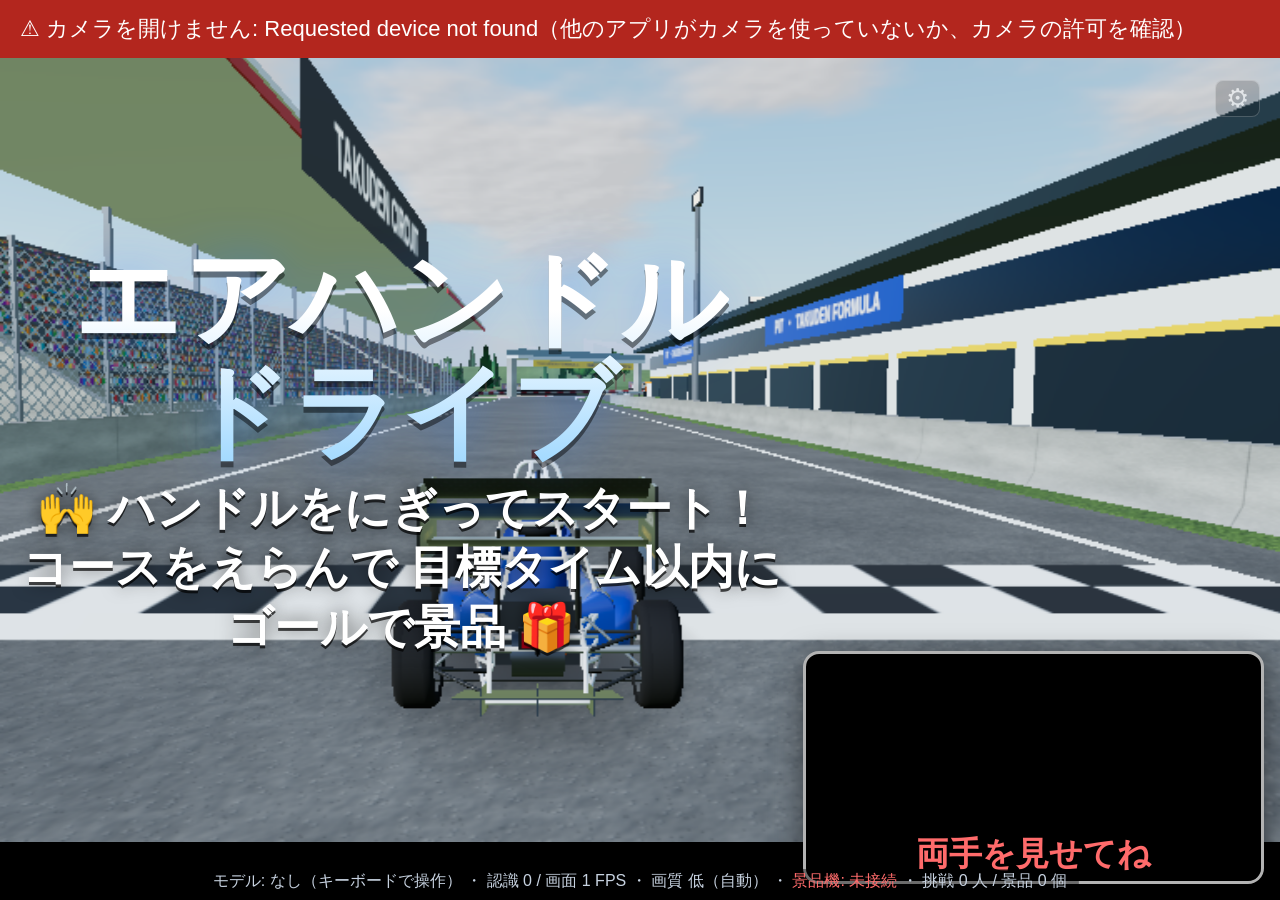
==== commit 7cfcf436: "エアハンドル・ドライブ: Three.js による本物の3D描画に作り直し（基盤）、コース選択を追加 - 描画を Canvas2D の疑似3D（game.js）から Three.js r170 の3D" ====
--- a/air-handle-drive/index.html
+++ b/air-handle-drive/index.html
@@ -4,80 +4,32 @@
 <meta charset="UTF-8">
 <meta name="viewport" content="width=device-width, initial-scale=1">
 <title>エアハンドル・ドライブ</title>
-<style>
-  :root { --camW: min(36vw, 64vh); --text: #fff; --sub: #c7d2e0; --win: #ffcf3f; --ok: #7ee787; --ng: #ff6b6b; --panel: rgba(10,16,26,.72); }
-  * { box-sizing: border-box; }
-  html, body { margin: 0; height: 100%; background: #000; color: var(--text); overflow: hidden;
-    font-family: "Meiryo", "Yu Gothic UI", "Hiragino Sans", sans-serif; }
-  #game { position: fixed; inset: 0; width: 100%; height: 100%; display: block; }
-  .hud { position: fixed; z-index: 2; text-shadow: 0 2px 4px rgba(0,0,0,.7); pointer-events: none; }
-  #hudTime { top: 14px; left: 20px; }
-  #hudTime .t { font-size: min(96px, 7.5vw); font-weight: 900; font-variant-numeric: tabular-nums; line-height: 1; }
-  #hudTime .g { font-size: min(34px, 2.8vw); font-weight: bold; color: var(--sub); margin-top: 4px; }
-  #hudRight { top: 14px; right: 20px; text-align: right; font-size: min(40px, 3.2vw); font-weight: bold; }
-  #hudSpeed { left: 20px; bottom: 16px; }
-  #hudSpeed .v { font-size: min(120px, 9vw); font-weight: 900; font-variant-numeric: tabular-nums; line-height: 1; }
-  #hudSpeed .u { font-size: min(36px, 2.8vw); font-weight: bold; color: var(--sub); }
-  #hudSpeed .rpm { font-size: min(26px, 2vw); font-weight: bold; color: var(--sub); font-variant-numeric: tabular-nums; margin-bottom: 4px; }
-  #hudSpeed .bar { width: min(260px, 20vw); height: 12px; border-radius: 6px; background: rgba(0,0,0,.45); border: 1px solid rgba(255,255,255,.5); overflow: hidden; margin-bottom: 2px; }
-  #rpmBar { height: 100%; width: 0; background: linear-gradient(90deg, #4fc3f7 0%, #7ee787 50%, #ffcf3f 80%, #ff6b6b 100%); background-size: min(260px, 20vw) 100%; }
-  #progWrap { position: fixed; z-index: 2; top: 18px; left: 50%; transform: translateX(-50%); width: min(34vw, 560px);
-    height: 24px; background: rgba(0,0,0,.4); border-radius: 12px; border: 2px solid rgba(255,255,255,.6); }
-  #prog { height: 100%; width: 0; background: linear-gradient(90deg, #4fc3f7, #ffcf3f); border-radius: 10px; }
-  #progWrap::after { content: "🏁"; position: absolute; right: -46px; top: -14px; font-size: 38px; }
-  #camWrap { position: fixed; z-index: 2; right: 16px; bottom: 16px; width: var(--camW); border-radius: 16px; overflow: hidden;
-    border: 3px solid rgba(255,255,255,.7); background: #000; }
-  #cam { width: 100%; display: block; }
-  #camLabel { position: absolute; left: 0; right: 0; bottom: 0; text-align: center; font-size: min(34px, 2.6vw); font-weight: bold; padding: 4px; background: rgba(0,0,0,.55); }
-  #center { position: fixed; z-index: 3; inset: 0; padding-right: calc(var(--camW) + 16px); display: flex; flex-direction: column; align-items: center; justify-content: center;
-    pointer-events: none; text-align: center; }
-  #big { font-size: min(160px, 8.5vw); font-weight: 900; line-height: 1.1; text-shadow: 0 6px 0 rgba(0,0,0,.5), 0 0 24px rgba(0,0,0,.6); white-space: pre; }
-  #small { font-size: min(56px, 3.8vw); line-height: 1.3; font-weight: bold; max-width: 100%; white-space: pre-line; text-shadow: 0 3px 0 rgba(0,0,0,.7); margin-top: 8px; }
-  #card { margin-top: 18px; background: var(--panel); border-radius: 16px; padding: 16px 32px; font-size: min(36px, 2.8vw); font-weight: bold; display: none; min-width: 420px; }
-  #card table { margin: 6px auto 0; border-collapse: collapse; font-variant-numeric: tabular-nums; }
-  #card td { padding: 2px 18px; }
-  #holdBar { width: min(600px, 50vw); height: 28px; border-radius: 14px; background: rgba(0,0,0,.4); margin-top: 14px; overflow: hidden; display: none;
-    border: 2px solid rgba(255,255,255,.7); }
-  #holdBar div { height: 100%; width: 0; background: var(--ok); }
-  #lights { display: none; gap: 18px; padding: 18px 26px; background: #111; border-radius: 16px; border: 4px solid #333; }
-  #lights .l { width: min(110px, 8vw); height: min(110px, 8vw); border-radius: 50%; background: #3a0d0d; box-shadow: inset 0 0 12px #000; }
-  #lights .l.on { background: #ff1f1f; box-shadow: 0 0 30px #ff1f1f; }
-  .pop { animation: pop .35s ease-out; }
-  @keyframes pop { from { transform: scale(1.6); opacity: .2; } to { transform: scale(1); opacity: 1; } }
-  #gear { position: fixed; z-index: 4; top: min(80px, 7vw); right: 20px; background: rgba(0,0,0,.35); border: 1px solid rgba(255,255,255,.4);
-    color: #fff; border-radius: 8px; font-size: 26px; padding: 2px 10px; cursor: pointer; opacity: .5; }
-  #fsHint { position: fixed; z-index: 5; top: 70px; left: 50%; transform: translateX(-50%); background: rgba(0,0,0,.7); color: #fff;
-    font-size: 26px; font-weight: bold; padding: 10px 24px; border-radius: 12px; display: none; pointer-events: none; }
-  #status { position: fixed; z-index: 2; left: 50%; transform: translateX(-50%); bottom: 6px; font-size: 18px; color: var(--sub);
-    background: rgba(0,0,0,.4); padding: 2px 12px; border-radius: 8px; }
-  #status .ok { color: var(--ok); } #status .ng { color: var(--ng); }
-  #settings { position: fixed; top: 0; right: 0; height: 100%; width: 480px; max-width: 100%; background: #0c1016; z-index: 10;
-    border-left: 1px solid #2c3547; padding: 18px; overflow-y: auto; display: none; font-size: 18px; }
-  #settings.show { display: block; }
-  #settings h2 { margin: 0 0 10px; font-size: 24px; }
-  #settings label { display: block; margin: 13px 0 4px; color: var(--sub); }
-  #settings input[type=number], #settings select { width: 100%; padding: 6px; background: #1b2230; color: #fff;
-    border: 1px solid #2c3547; border-radius: 6px; font-size: 18px; }
-  #settings input[type=range] { width: 100%; }
-  #settings button { margin: 6px 6px 0 0; padding: 7px 12px; background: #1b2230; color: #fff; border: 1px solid #2c3547;
-    border-radius: 6px; cursor: pointer; font-size: 17px; }
-  #settings .note { color: #9aa4b5; font-size: 15px; margin-top: 4px; line-height: 1.5; }
-  #log { margin-top: 12px; background: #000; color: #9be38f; font: 12px Consolas, monospace; height: 150px; overflow-y: auto;
-    padding: 6px; white-space: pre-wrap; border-radius: 6px; }
-  #error { position: fixed; left: 0; right: 0; top: 0; background: #b3261e; color: #fff; padding: 14px 20px; font-size: 22px;
-    display: none; z-index: 20; white-space: pre-wrap; }
-</style>
+<link rel="stylesheet" href="css/style.css">
+<!-- three.js は同梱（オフライン）。"three" と "three/addons/" をここで割り当てる -->
+<script type="importmap">
+{ "imports": { "three": "./lib/three/build/three.module.min.js", "three/addons/": "./lib/three/addons/" } }
+</script>
 </head>
-<body>
+<body data-hud="loading">
 <div id="error"></div>
 <canvas id="game"></canvas>
 
-<div id="hudTime" class="hud"><div class="t" id="tTime">0.00</div><div class="g" id="tGoal"></div></div>
-<div id="progWrap"><div id="prog"></div></div>
-<div id="hudRight" class="hud"><div id="cones"></div></div>
-<div id="hudSpeed" class="hud"><div class="rpm"><div class="bar"><div id="rpmBar"></div></div><span id="rpm">0</span> rpm</div><span class="v" id="speed">0</span> <span class="u">km/h</span></div>
+<!-- レース中の表示 -->
+<div id="hudTime" class="hud panel">
+  <div class="course" id="hudCourse"></div>
+  <div class="t" id="tTime">0.00</div>
+  <div class="g"><span id="tGoal"></span><span class="lap" id="hudLap"></span></div>
+</div>
+<canvas id="map" class="hud"></canvas>
+<div id="progWrap" class="hud"><div id="prog"></div></div>
+<div id="hudRight" class="hud"><div id="hudCones"></div><div id="hudWarn"></div></div>
+<div id="hudSpeed" class="hud panel">
+  <div class="rpm"><div class="bar"><div id="rpmBar"></div></div><span id="rpm">0</span> rpm</div>
+  <span class="v" id="speed">0</span> <span class="u">km/h</span>
+</div>
 <div id="camWrap"><canvas id="cam"></canvas><div id="camLabel">-</div></div>
 
+<!-- 真ん中の大きな文字・スタートランプ・ランキング -->
 <div id="center">
   <div id="lights"><div class="l"></div><div class="l"></div><div class="l"></div><div class="l"></div><div class="l"></div></div>
   <div id="big"></div>
@@ -85,6 +37,10 @@
   <div id="holdBar"><div></div></div>
   <div id="card"></div>
 </div>
+
+<!-- コース選択（js/ui/course-select.js が中身を作る） -->
+<div id="select"></div>
+
 <button id="gear" title="設定（Sキー）">⚙</button>
 <div id="fsHint">画面をクリックすると全画面になります（Esc で解除 ・ F で再び全画面）</div>
 <div id="status"><span id="stModel">モデル: 読み込み中…</span> ・ <span id="stFps">FPS -</span> ・ <span id="stSerial" class="ng">景品機: 未接続</span> ・ <span id="stStats"></span></div>
@@ -94,25 +50,31 @@
   <label>カメラ</label>
   <select id="camSel"></select>
 
+  <label><input type="checkbox" id="courseSelect"> コース選択画面を出す（OFF なら下のコースで固定）</label>
+  <label>コース</label>
+  <select id="courseId"></select>
+
   <label>コースの長さ</label>
   <select id="course">
     <option value="short">みじかい</option>
     <option value="normal">ふつう</option>
     <option value="long">ながい</option>
   </select>
+  <div class="note">サーキットは「ふつう」で 1 周、「ながい」で 2 周、「みじかい」で半周。</div>
 
   <label>最高時速: <b id="maxKmhVal"></b></label>
   <input type="range" id="maxKmh" min="40" max="300" step="10">
   <div class="note">40〜110 km/h。車はデンソー製モータ 36 kW・減速比 10:1・14 インチタイヤで、モータ 11000 rpm の 110 km/h が最高速。<br>
-    小さい子向けに遅くしたいときは下げる（スピードリミッターとして働く）。</div>
+    小さい子向けに遅くしたいときは下げる（スピードリミッターとして働く）。カーブの手前では自動でブレーキがかかります。</div>
 
   <label>目標タイム [秒]（これより速くゴールすると景品）</label>
-  <input type="number" id="target" min="5" max="300" step="1">
-  <div class="note">このコース・速度の理論最速 ≒ <b id="ideal"></b> 秒。コーン1本ごとに +1秒、コースアウトすると大きく減速します。<br>
+  <table id="targets" class="targets"></table>
+  <div class="note">コース・長さ・速度・コーンを変えると「理論最速 ＋20%」に自動で設定。コーン1本ごとに +1秒、コースアウトすると大きく減速します。<br>
     目安：理論最速 ＋10% で「上手な人だけ」、＋20% で「ふつうに運転できれば」、＋40% で「ほとんどの人」が景品。</div>
 
   <label>制限時間 [秒]（これを過ぎると終了）</label>
   <input type="number" id="limit" min="20" max="600" step="5">
+  <div class="note warn" id="limitNote"></div>
 
   <label>ハンドル感度（何度回すとフルに曲がるか）: <b id="sensVal"></b></label>
   <input type="range" id="sens" min="20" max="70" step="5">
@@ -124,6 +86,15 @@
   <label><input type="checkbox" id="cones"> コーン（障害物）を置く</label>
   <label><input type="checkbox" id="sound"> 音（走行音・効果音）</label>
   <label><input type="checkbox" id="mirror"> カメラ映像を左右反転（鏡のように）</label>
+
+  <label>画質</label>
+  <select id="quality">
+    <option value="auto">自動（重いときは自動で下げる）</option>
+    <option value="3">最高</option>
+    <option value="2">高</option>
+    <option value="1">中</option>
+    <option value="0">低（軽量）</option>
+  </select>
 
   <label>景品の残り数（0 で景品切れ表示。-1 = 数えない）</label>
   <input type="number" id="stock" min="-1">
@@ -139,439 +110,13 @@
   <button id="btnReset">集計とランキングをリセット</button>
 
   <div class="note" style="margin-top:14px">
-    キー操作: Space = スタート / S = 設定 / F = 全画面 / Esc = 全画面解除 / ← → = キーボードで運転（予備）/ A = 自動運転（デモ・テスト）/ Q = レース中止
+    キー操作: Space = スタート / ← → / 1〜4 = コースを選ぶ / Enter = 決定 / S = 設定 / F = 全画面 / Esc = 全画面解除 / ← → = キーボードで運転（予備）/ A = 自動運転（デモ・テスト）/ Q = レース中止
   </div>
   <div id="log"></div>
 </div>
 
 <video id="video" playsinline muted style="display:none"></video>
 
-<script type="module">
-import { FilesetResolver, PoseLandmarker } from './lib/vision_bundle.mjs';
-import { Race, MAX_SPEED, KMH_AT_MAX, TOP_KMH, CAR, UNITS_PER_M, rpmToMs } from './game.js';
-import { DriveSound } from './sound.js';
-import { readWheel, angleToSteer } from './wheel.js';
-
-const START_HOLD_MS = 1500;   // ハンドルを握ってこの時間キープでスタート
-const RESULT_MS = 7000;       // 結果表示の時間
-const AWAY_MS = 8000;         // レース中に人がいなくなったら中止するまでの時間
-const CONE_PENALTY = 1.0;     // コーン1本あたりのペナルティ[秒]
-
-const $ = (id) => document.getElementById(id);
-const video = $('video'), cam = $('cam'), cctx = cam.getContext('2d');
-const gcv = $('game'), gctx = gcv.getContext('2d');
-
-// ---------- エラー・ログ ----------
-function showError(msg) { const e = $('error'); e.textContent = '⚠ ' + msg; e.style.display = 'block'; log('ERROR ' + msg); }
-window.addEventListener('error', (e) => showError(e.message));
-window.addEventListener('unhandledrejection', (e) => showError(String(e.reason && e.reason.message || e.reason)));
-function log(msg) { const el = $('log'); el.textContent += `[${new Date().toLocaleTimeString()}] ${msg}\n`; el.scrollTop = el.scrollHeight; console.log(msg); }
-
-// ---------- 設定・集計（ブラウザに保存） ----------
-const SKEY = 'air-handle-settings', STATKEY = 'air-handle-stats';
-const TOP = Math.round(TOP_KMH / 10) * 10;   // 設定できる最高時速（モータの最高回転数で決まる。110 km/h。実際の頭打ちは 109.9 km/h）
-const DEF = { course: 'normal', maxKmh: TOP, target: 0, limit: 90, sens: 45, assist: 30, cones: true, sound: true, mirror: true, stock: -1, camId: '' };
-const settings = Object.assign({}, DEF, load(SKEY));
-delete settings.topSpeed;
-if (!(settings.maxKmh <= TOP)) settings.maxKmh = TOP;   // 旧版（最高 300 km/h）の設定は、モータの最高速に合わせる
-const topFactor = () => settings.maxKmh / KMH_AT_MAX;
-const stats = Object.assign({ plays: 0, finishes: 0, prizes: 0, ranking: [] }, load(STATKEY));
-function load(k) { try { return JSON.parse(localStorage.getItem(k)) || {}; } catch { return {}; } }
-function save() { try { localStorage.setItem(SKEY, JSON.stringify(settings)); localStorage.setItem(STATKEY, JSON.stringify(stats)); } catch {} }
-
-const race = new Race();
-race.cx = 0.42;   // 右下のカメラ画面と重ならないよう、道路と車を少し左に寄せる
-let builtKey = '';
-function rebuild() {
-  const key = settings.course + settings.cones;
-  if (key === builtKey) return;
-  race.build({ length: settings.course, cones: settings.cones });
-  builtKey = key;
-}
-function idealTime() { return race.idealTime(topFactor()); }
-
-function bindSettings() {
-  $('maxKmh').max = TOP;
-  const ids = ['course', 'maxKmh', 'target', 'limit', 'sens', 'assist', 'stock'];
-  ids.forEach((id) => { $(id).value = settings[id]; });
-  ['cones', 'sound', 'mirror'].forEach((id) => { $(id).checked = settings[id]; });
-  const upd = (ev) => {
-    settings.course = $('course').value;
-    settings.maxKmh = Math.max(40, Math.min(TOP, parseInt($('maxKmh').value) || TOP));
-    $('maxKmhVal').textContent = `${settings.maxKmh} km/h`;
-    settings.limit = Math.max(20, parseInt($('limit').value) || 90);
-    settings.sens = parseInt($('sens').value); settings.assist = parseInt($('assist').value);
-    settings.stock = parseInt($('stock').value); if (isNaN(settings.stock)) settings.stock = -1;
-    ['cones', 'sound', 'mirror'].forEach((id) => { settings[id] = $(id).checked; });
-    rebuild();
-    const ideal = idealTime();
-    $('ideal').textContent = ideal.toFixed(1);
-    // コースや速度を変えたとき、または未設定なら目標タイムを自動で「理論最速 ＋20%」にする
-    if (!settings.target || (ev && ['course', 'maxKmh', 'cones'].includes(ev.target.id))) {
-      settings.target = Math.ceil(ideal * 1.2); $('target').value = settings.target;
-    } else settings.target = Math.max(5, parseInt($('target').value) || settings.target);
-    $('sensVal').textContent = `${settings.sens}°`;
-    $('assistVal').textContent = settings.assist === 0 ? 'なし' : `${settings.assist}%`;
-    save(); drawStats();
-  };
-  [...ids, 'cones', 'sound', 'mirror'].forEach((id) => $(id).addEventListener('input', upd));
-  upd();
-}
-function drawStats() {
-  $('stStats').textContent = `挑戦 ${stats.plays} 人 / 景品 ${stats.prizes} 個` + (settings.stock >= 0 ? ` / 残り ${settings.stock}` : '');
-  $('statsDetail').textContent = `挑戦 ${stats.plays} 人、完走 ${stats.finishes} 人、景品 ${stats.prizes} 個`;
-  $('tGoal').textContent = `目標 ${settings.target.toFixed ? settings.target.toFixed(0) : settings.target} 秒`;
-}
-
-// ---------- 音（EV のモーター音＋効果音） ----------
-let actx = null, motor = null;
-function audio() { if (!actx) { try { actx = new AudioContext(); } catch {} } return actx; }
-function beep(freq, ms, type = 'square', vol = 0.15, delay = 0) {
-  if (!settings.sound || !audio()) return;
-  const o = actx.createOscillator(), g = actx.createGain();
-  o.type = type; o.frequency.value = freq; o.connect(g); g.connect(actx.destination);
-  const t = actx.currentTime + delay / 1000;
-  g.gain.setValueAtTime(vol, t); g.gain.exponentialRampToValueAtTime(0.001, t + ms / 1000); o.start(t); o.stop(t + ms / 1000 + 0.02);
-}
-// 走行音（モータ回転数・トルク・車速から合成。sound.js）
-let drive = null;
-function driveSound() { if (!drive && audio()) { try { drive = new DriveSound(actx); } catch (e) { log('走行音を作れません: ' + e.message); } } return drive; }
-const fanfare = () => [523, 659, 784, 1047, 784, 1047].forEach((f, i) => beep(f, 260, 'square', 0.15, i * 140));
-const unlockAudio = () => { if (audio()) actx.resume(); };
-document.addEventListener('pointerdown', unlockAudio); document.addEventListener('keydown', unlockAudio);
-
-// ---------- 景品機（ESP32）: Web Serial ----------
-let port = null, writer = null;
-async function serialOpen(p) {
-  try {
-    await p.open({ baudRate: 115200 });
-    port = p; writer = p.writable.getWriter(); setSerialStatus(true); log('景品機に接続しました');
-    readLoop(p); setTimeout(() => serialSend('PING'), 1500);
-  } catch (e) { showError('景品機に接続できません: ' + e.message + '\n（Arduino IDE のシリアルモニタが開いていたら閉じてください）'); }
-}
-async function readLoop(p) {
-  const dec = new TextDecoder(); let buf = '';
-  while (p.readable) {
-    const reader = p.readable.getReader();
-    try {
-      for (;;) {
-        const { value, done } = await reader.read(); if (done) break;
-        buf += dec.decode(value); let i;
-        while ((i = buf.indexOf('\n')) >= 0) { const line = buf.slice(0, i).trim(); buf = buf.slice(i + 1); if (line) onSerialLine(line); }
-      }
-    } catch (e) { log('受信エラー: ' + e.message); break; } finally { reader.releaseLock(); }
-  }
-  setSerialStatus(false); port = null; writer = null;
-}
-function onSerialLine(line) { if (!line.startsWith('STAT')) log('ESP32 > ' + line); if (line === 'BTN') startGame('button'); }
-async function serialSend(cmd) {
-  if (!writer) return false;
-  try { await writer.write(new TextEncoder().encode(cmd + '\n')); log('ESP32 < ' + cmd); return true; } catch (e) { log('送信エラー: ' + e.message); return false; }
-}
-function setSerialStatus(ok) { $('stSerial').textContent = ok ? '景品機: 接続中' : '景品機: 未接続'; $('stSerial').className = ok ? 'ok' : 'ng'; }
-$('btnSerial').onclick = async () => {
-  if (!('serial' in navigator)) return showError('このブラウザは Web Serial に対応していません。Chrome か Edge で開いてください。');
-  try { await serialOpen(await navigator.serial.requestPort()); } catch { log('ポート選択キャンセル'); }
-};
-$('btnTest').onclick = () => serialSend('PRIZE');
-$('btnPing').onclick = () => serialSend('PING');
-$('btnReset').onclick = () => { if (confirm('集計とランキングをリセットしますか？')) { Object.assign(stats, { plays: 0, finishes: 0, prizes: 0, ranking: [] }); save(); drawStats(); } };
-async function autoConnect() {
-  if (!('serial' in navigator)) return;
-  const ports = await navigator.serial.getPorts(); if (ports.length) serialOpen(ports[0]);
-  navigator.serial.addEventListener('connect', (e) => { if (!port) serialOpen(e.target); });
-}
-
-// ---------- カメラ ----------
-let stream = null;
-async function startCamera() {
-  if (stream) stream.getTracks().forEach((t) => t.stop());
-  const v = { width: { ideal: 640 }, height: { ideal: 480 }, frameRate: { ideal: 30, max: 30 } };
-  if (settings.camId) v.deviceId = { exact: settings.camId };
-  try { stream = await navigator.mediaDevices.getUserMedia({ video: v, audio: false }); }
-  catch (e) {
-    if (settings.camId) { settings.camId = ''; save(); return startCamera(); }
-    throw new Error('カメラを開けません: ' + e.message + '（他のアプリがカメラを使っていないか、カメラの許可を確認）');
-  }
-  video.srcObject = stream; await video.play();
-  cam.width = video.videoWidth; cam.height = video.videoHeight;
-  const devs = (await navigator.mediaDevices.enumerateDevices()).filter((d) => d.kind === 'videoinput');
-  const cur = stream.getVideoTracks()[0].getSettings().deviceId;
-  $('camSel').innerHTML = devs.map((d, i) => `<option value="${d.deviceId}" ${d.deviceId === cur ? 'selected' : ''}>${d.label || 'カメラ ' + (i + 1)}</option>`).join('');
-  log(`カメラ: ${cam.width}x${cam.height}`);
-}
-$('camSel').onchange = () => { settings.camId = $('camSel').value; save(); startCamera().catch((e) => showError(e.message)); };
-window.addEventListener('beforeunload', () => { if (stream) stream.getTracks().forEach((t) => t.stop()); });
-
-// ---------- 骨格認識モデル ----------
-let landmarker = null;
-async function loadModel() {
-  const fileset = await FilesetResolver.forVisionTasks('./lib/wasm');
-  const opts = (delegate) => ({
-    baseOptions: { modelAssetPath: './models/pose_landmarker_lite.task', delegate },
-    runningMode: 'VIDEO', numPoses: 1, minPoseDetectionConfidence: 0.5, minPosePresenceConfidence: 0.5, minTrackingConfidence: 0.5,
-  });
-  try { landmarker = await PoseLandmarker.createFromOptions(fileset, opts('GPU')); $('stModel').textContent = 'モデル: OK (GPU)'; }
-  catch (e) { log('GPU で起動できないので CPU に切り替え: ' + e.message);
-    landmarker = await PoseLandmarker.createFromOptions(fileset, opts('CPU')); $('stModel').textContent = 'モデル: OK (CPU)'; }
-}
-
-// ---------- 入力（ハンドル・キーボード・自動運転） ----------
-let wheel = { held: false }, steerSmooth = 0, lastHeldAt = 0;
-const keys = { left: false, right: false }; let lastKeyAt = -1e9, autopilot = false;
-
-function readInput(now) {
-  let steer = 0, active = false;
-  if (autopilot) { steer = race.autopilot(); active = true; }
-  else if (keys.left || keys.right || now - lastKeyAt < 1500) { steer = (keys.right ? 1 : 0) - (keys.left ? 1 : 0); active = true; }
-  else if (wheel.held) { steer = angleToSteer(wheel.angle, settings.sens); active = true; }
-  steerSmooth += (steer - steerSmooth) * 0.35;      // 手ぶれを抑える
-  return { steer: steerSmooth, throttle: active ? 1 : 0, active };
-}
-
-// ---------- ゲーム進行 ----------
-let t0hit = -1e9;
-let state = 'loading', t0 = 0, holdStart = 0, raceTime = 0, lightsOutAt = 0, result = null, lastEvent = '';
-
-function setBig(big, small = '', color = '') {
-  const b = $('big');
-  if (b.textContent !== big) { b.textContent = big; b.classList.remove('pop'); void b.offsetWidth; if (big) b.classList.add('pop'); }
-  b.style.color = color; $('small').textContent = small;
-}
-function showCard(html) { const c = $('card'); c.innerHTML = html || ''; c.style.display = html ? 'block' : 'none'; }
-function rankingHtml(highlight) {
-  const rows = stats.ranking.slice(0, 5).map((r, i) =>
-    `<tr style="${r.id === highlight ? 'color:var(--win);font-weight:bold' : ''}"><td>${i + 1}位</td><td>${r.time.toFixed(2)} 秒</td><td>${r.cones ? 'コーン' + r.cones : ''}</td></tr>`).join('');
-  return rows ? `<div>🏆 本日のランキング</div><table>${rows}</table>` : '';
-}
-function setLights(n) { [...document.querySelectorAll('#lights .l')].forEach((l, i) => l.classList.toggle('on', i < n)); }
-
-function toIdle() {
-  state = 'idle'; holdStart = 0; race.reset(); autopilot = false;
-  $('lights').style.display = 'none';
-}
-function startGame(by) {
-  if (state !== 'idle') return;
-  if (settings.stock === 0) { setBig('景品切れ', 'スタッフを呼んでね'); return; }
-  stats.plays++; save(); drawStats(); log(`スタート (${by})`);
-  race.reset(); steerSmooth = 0; autopilot = false;
-  state = 'lights'; t0 = performance.now();
-  lightsOutAt = 5 * 600 + 400 + Math.random() * 800;    // F1 と同じく、消えるタイミングは毎回少しちがう
-  $('lights').style.display = 'flex'; setLights(0); showCard(''); $('holdBar').style.display = 'none';
-  serialSend('EV:START');
-}
-function finishRace(ok, reason) {
-  t0 = performance.now(); state = 'result';
-  if (ok) {
-    stats.finishes++;
-    const id = Date.now();
-    stats.ranking.push({ id, time: raceTime, cones: race.coneHits });
-    stats.ranking.sort((a, b) => a.time - b.time); stats.ranking = stats.ranking.slice(0, 50);
-    const rank = stats.ranking.findIndex((r) => r.id === id) + 1;
-    const prize = raceTime <= settings.target && settings.stock !== 0;
-    if (prize) {
-      stats.prizes++; if (settings.stock > 0) { settings.stock--; $('stock').value = settings.stock; }
-      setBig('🎉 景品ゲット！', `タイム ${raceTime.toFixed(2)} 秒\n（目標 ${settings.target} 秒）`, 'var(--win)');
-      fanfare(); serialSend('PRIZE');
-    } else {
-      setBig('ゴール！', `タイム ${raceTime.toFixed(2)} 秒\n目標まで あと ${(raceTime - settings.target).toFixed(2)} 秒！`, '#fff');
-      beep(660, 300, 'triangle'); serialSend('EV:LOSE');
-    }
-    showCard(`<div>本日 ${rank} 位 ・ コーン ${race.coneHits} 本</div>` + rankingHtml(id));
-  } else {
-    setBig(reason === 'away' ? '中止' : '時間切れ', reason === 'away' ? 'ハンドルから手がはなれました' : 'また挑戦してね！', 'var(--ng)');
-    beep(330, 500, 'triangle'); serialSend('EV:LOSE'); showCard('');
-  }
-  log(`結果: ${ok ? raceTime.toFixed(2) + '秒' : reason} コーン${race.coneHits} 木${race.crashes}`);
-  save(); drawStats();
-}
-
-function update(now, dt) {
-  const el = now - t0;
-  const input = readInput(now);
-  const opts = { topFactor: topFactor(), assist: settings.assist / 100 };
-  if (input.active) lastHeldAt = now;
-  $('holdBar').style.display = 'none';
-
-  switch (state) {
-    case 'idle': {
-      // 待機中は自動運転のデモ走行
-      race.update(dt, race.autopilot(), 1, { topFactor: 0.7, assist: 0.5 });
-      if (race.finished) race.reset();
-      race.events.length = 0;
-      if (wheel.ready || keys.left || keys.right) {
-        if (!holdStart) holdStart = now;
-        const p = Math.min(1, (now - holdStart) / START_HOLD_MS);
-        $('holdBar').style.display = 'block'; $('holdBar').firstElementChild.style.width = (p * 100) + '%';
-        setBig('エアハンドル\nドライブ', 'そのまま にぎっていてね…');
-        if (p >= 1) startGame('wheel');
-      } else {
-        holdStart = 0;
-        setBig('エアハンドル\nドライブ', settings.stock === 0 ? '景品切れ（スタッフを呼んでね）'
-          : `🙌 ハンドルをにぎってスタート！\n${settings.target} 秒以内にゴールで景品 🎁`);
-      }
-      showCard(rankingHtml());
-      break;
-    }
-    case 'lights': {
-      const n = Math.min(5, Math.floor(el / 600));
-      if (el < lightsOutAt) {
-        if (n !== setLights.last) { setLights(n); setLights.last = n; if (n > 0) beep(440, 150); }
-        setBig('', n < 5 ? 'ハンドルをにぎって準備…' : 'ライトが消えたらスタート！');
-      } else {
-        setLights(0); setLights.last = -1; $('lights').style.display = 'none';
-        setBig('GO!', '', 'var(--ok)'); beep(880, 400);
-        state = 'race'; t0 = now; raceTime = 0; lastHeldAt = now;
-      }
-      break;
-    }
-    case 'race': {
-      if (el > 900 && now - t0hit > 900) setBig('', input.active ? '' : '✋ ハンドルをにぎって！');
-      race.update(dt, input.steer, input.throttle, opts);
-      raceTime = el / 1000 + race.coneHits * CONE_PENALTY;
-      for (const ev of race.events) {
-        if (ev === 'cone') { if (settings.sound) driveSound()?.cone(); setBig('+1秒', 'コーンにぶつかった！', 'var(--ng)'); t0hit = now; }
-        if (ev === 'crash') { if (settings.sound) driveSound()?.crash(); setBig('ガシャン！', 'ガードレールにぶつかった', 'var(--ng)'); t0hit = now; }
-      }
-      race.events.length = 0;
-      if (race.finished) finishRace(true);
-      else if (raceTime > settings.limit) finishRace(false, 'limit');
-      else if (now - lastHeldAt > AWAY_MS) finishRace(false, 'away');
-      break;
-    }
-    case 'result': {
-      race.update(dt, 0, 0, opts); race.events.length = 0;
-      if (el > RESULT_MS) { showCard(''); toIdle(); }
-      break;
-    }
-  }
-  const ds = (state === 'race' || state === 'result') && settings.sound ? driveSound() : drive;
-  if (ds) ds.update({ on: settings.sound && (state === 'race' || state === 'result'), rpm: race.rpm, torque: race.torque, maxTorque: CAR.torque,
-    speed: race.speed / UNITS_PER_M, topSpeed: rpmToMs(CAR.maxRpm), surface: race.surface, onKerb: race.onKerb });
-}
-
-function drawHud() {
-  const racing = state === 'race' || state === 'result';
-  $('tTime').textContent = (racing ? raceTime : 0).toFixed(2);
-  $('tTime').style.color = racing && raceTime > settings.target ? 'var(--ng)' : '#fff';
-  $('speed').textContent = Math.round(race.speed / MAX_SPEED * KMH_AT_MAX);
-  $('rpm').textContent = Math.round(race.rpm / 10) * 10;
-  $('rpmBar').style.width = Math.min(100, race.rpm / CAR.maxRpm * 100) + '%';
-  $('prog').style.width = (race.progress * 100) + '%';
-  $('cones').textContent = racing ? `コーン ${race.coneHits} 本` + (race.offroad ? '　⚠ コースアウト' : '') : '';
-  $('camLabel').textContent = wheel.held ? `ハンドル ${Math.round(wheel.angle)}°` : '両手を見せてね';
-  $('camLabel').style.color = wheel.held ? 'var(--ok)' : 'var(--ng)';
-}
-
-// ---------- カメラ画面（骨格とハンドル） ----------
-function drawCam(res) {
-  const W = cam.width, H = cam.height;
-  cctx.save();
-  if (settings.mirror) { cctx.translate(W, 0); cctx.scale(-1, 1); }
-  cctx.drawImage(video, 0, 0, W, H);
-  cctx.restore();
-  const lm = res && res.landmarks && res.landmarks[0];
-  wheel = readWheel(lm, W, H, settings.mirror);
-  if (wheel.held) lastHeldAt = Math.max(lastHeldAt, performance.now());
-  if (!lm) return;
-  const P = (i) => ({ x: (settings.mirror ? 1 - lm[i].x : lm[i].x) * W, y: lm[i].y * H });
-  cctx.strokeStyle = '#ffffff'; cctx.lineWidth = 4; cctx.beginPath();
-  [[11, 12], [11, 13], [13, 15], [12, 14], [14, 16], [11, 23], [12, 24], [23, 24]].forEach(([a, b]) => {
-    if ((lm[a].visibility ?? 1) < 0.5 || (lm[b].visibility ?? 1) < 0.5) return;
-    const p = P(a), q = P(b); cctx.moveTo(p.x, p.y); cctx.lineTo(q.x, q.y);
-  });
-  cctx.stroke();
-  if (wheel.left) {
-    // 見えないハンドルを描く
-    const { center: c, radius: r } = wheel;
-    cctx.save(); cctx.translate(c.x, c.y); cctx.rotate(wheel.angle * Math.PI / 180);
-    cctx.strokeStyle = wheel.held ? '#7ee787' : '#999'; cctx.lineWidth = 10;
-    cctx.beginPath(); cctx.arc(0, 0, r, 0, Math.PI * 2); cctx.stroke();
-    cctx.lineWidth = 7; cctx.beginPath(); cctx.moveTo(-r, 0); cctx.lineTo(r, 0); cctx.moveTo(0, 0); cctx.lineTo(0, r); cctx.stroke();
-    cctx.restore();
-    cctx.fillStyle = '#ffcf3f';
-    [wheel.left, wheel.right].forEach((p) => { cctx.beginPath(); cctx.arc(p.x, p.y, 12, 0, Math.PI * 2); cctx.fill(); });
-  }
-}
-
-// ---------- メインループ ----------
-let lastVideoTime = -1, fpsN = 0, fpsT = 0, lastFrame = performance.now(), drawN = 0, slowSec = 0;
-function resize() { gcv.width = Math.min(window.innerWidth, 1920); gcv.height = Math.min(window.innerHeight, 1080); }
-window.addEventListener('resize', resize);
-
-function loop() {
-  const now = performance.now();
-  const dt = Math.min(0.05, (now - lastFrame) / 1000); lastFrame = now;
-  if (video.readyState >= 2 && video.currentTime !== lastVideoTime) {
-    lastVideoTime = video.currentTime;
-    let res = null;
-    try { res = landmarker.detectForVideo(video, now); } catch (e) { log('認識エラー: ' + e.message); }
-    drawCam(res); fpsN++;
-  }
-  drawN++;
-  if (now - fpsT > 1000) {
-    $('stFps').textContent = `認識 ${fpsN} / 画面 ${drawN} FPS` + (race.quality ? '' : ' 軽量');
-    // 画面が 3 秒続けて 30 FPS を下回ったら、雲や遠くの林を省く軽量モードにする
-    slowSec = drawN < 30 ? slowSec + 1 : 0;
-    if (slowSec >= 3 && race.quality) { race.quality = 0; log('描画が重いので軽量モードに切り替えました'); }
-    fpsN = 0; drawN = 0; fpsT = now;
-  }
-  update(now, dt);
-  race.showMap = state !== 'idle';   // 待機中はタイトルと重なるのでコースマップを出さない
-  race.render(gctx, gcv.width, gcv.height);
-  drawHud();
-  requestAnimationFrame(loop);
-}
-
-// ---------- キー操作 ----------
-document.addEventListener('keydown', (e) => {
-  if (e.target.tagName === 'INPUT' || e.target.tagName === 'SELECT') return;
-  if (e.code === 'Space') { e.preventDefault(); startGame('key'); }
-  else if (e.key === 's' || e.key === 'S') $('settings').classList.toggle('show');
-  else if (e.key === 'f' || e.key === 'F') { document.fullscreenElement ? document.exitFullscreen() : enterFullscreen(); }
-  else if (e.key === 'a' || e.key === 'A') { autopilot = !autopilot; log('自動運転 ' + (autopilot ? 'ON' : 'OFF')); }
-  else if (e.key === 'Escape') { if (document.fullscreenElement) document.exitFullscreen(); }   // Esc = 全画面解除
-  else if ((e.key === 'q' || e.key === 'Q') && (state === 'race' || state === 'lights')) { $('lights').style.display = 'none'; finishRace(false, 'away'); }
-  else if (e.key === 'ArrowLeft') { keys.left = true; lastKeyAt = performance.now(); }
-  else if (e.key === 'ArrowRight') { keys.right = true; lastKeyAt = performance.now(); }
-});
-document.addEventListener('keyup', (e) => {
-  if (e.key === 'ArrowLeft') { keys.left = false; lastKeyAt = performance.now(); }
-  if (e.key === 'ArrowRight') { keys.right = false; lastKeyAt = performance.now(); }
-});
-$('gear').onclick = () => $('settings').classList.toggle('show');
-
-// ---------- 全画面 ----------
-// 起動_全画面.bat で開いたとき（?fs=1）は、最初のクリック/キーで全画面にする（ブラウザの決まりで操作が必要）。
-// 解除は Esc（ブラウザ標準）。もう一度全画面にするときは F キー。
-const wantFs = new URLSearchParams(location.search).has('fs');
-let fsDone = false;
-function enterFullscreen() { document.documentElement.requestFullscreen().catch((e) => log('全画面にできません: ' + e.message)); }
-function updateFsHint() { $('fsHint').style.display = wantFs && !fsDone && !document.fullscreenElement ? 'block' : 'none'; }
-const autoFs = (e) => {
-  if (!wantFs || fsDone || document.fullscreenElement) return;
-  if (e.type === 'keydown' && ['Escape', 'f', 'F'].includes(e.key)) return;
-  fsDone = true; enterFullscreen();
-};
-document.addEventListener('pointerdown', autoFs); document.addEventListener('keydown', autoFs);
-document.addEventListener('fullscreenchange', () => { if (document.fullscreenElement) fsDone = true; updateFsHint(); });
-updateFsHint();
-
-// ---------- 起動 ----------
-(async () => {
-  if (location.protocol === 'file:') { showError('index.html を直接開いても動きません。フォルダ内の「起動.bat」をダブルクリックしてください。'); return; }
-  resize(); bindSettings(); drawStats();
-  setBig('準備中…', 'カメラとAIを起動しています');
-  race.render(gctx, gcv.width, gcv.height);
-  try { await Promise.all([startCamera(), loadModel()]); }
-  catch (e) { showError(e.message); setBig('起動できません', e.message); return; }
-  autoConnect().catch((e) => log('自動接続失敗: ' + e.message));
-  toIdle(); log('準備完了');
-  requestAnimationFrame(loop);
-})();
-
-// テスト用
-window.__dbg = { race, settings, get state() { return state; }, get raceTime() { return raceTime; }, setAuto: (v) => { autopilot = v; } };
-</script>
+<script type="module" src="js/main.js"></script>
 </body>
 </html>
--- a/air-handle-drive/css/style.css
+++ b/air-handle-drive/css/style.css
@@ -0,0 +1,136 @@
+/* エアハンドル・ドライブ 画面のデザイン（HUD・タイトル・コース選択・設定） */
+:root {
+  --camW: min(36vw, 64vh); --text: #fff; --sub: #c7d2e0; --win: #ffcf3f; --ok: #7ee787; --ng: #ff6b6b;
+  --panel: rgba(8, 13, 22, .72); --panel2: rgba(8, 13, 22, .45); --accent: #4fc3f7; --line: rgba(255, 255, 255, .16);
+  --num: "Bahnschrift", "DIN Alternate", "Segoe UI", "Roboto Condensed", "Arial Narrow", sans-serif;
+  --jp: "Meiryo", "Yu Gothic UI", "Hiragino Sans", "Noto Sans JP", sans-serif;
+}
+* { box-sizing: border-box; }
+html, body { margin: 0; height: 100%; background: #000; color: var(--text); overflow: hidden; font-family: var(--jp); }
+#game { position: fixed; inset: 0; width: 100%; height: 100%; display: block; }
+
+/* ---------- HUD ---------- */
+.hud { position: fixed; z-index: 2; text-shadow: 0 2px 4px rgba(0,0,0,.6); pointer-events: none; transition: opacity .3s; }
+.panel { background: linear-gradient(100deg, var(--panel) 0%, var(--panel2) 100%); border-left: 4px solid var(--accent); border-radius: 4px 14px 14px 4px; }
+body:not([data-hud="race"]) #hudTime, body:not([data-hud="race"]) #progWrap, body:not([data-hud="race"]) #hudSpeed,
+body:not([data-hud="race"]) #hudRight { opacity: 0; }
+#hudTime { top: 14px; left: 18px; padding: 8px 22px 10px 16px; min-width: min(330px, 24vw); }
+#hudTime .course { font-size: min(20px, 1.5vw); font-weight: bold; color: var(--sub); letter-spacing: .08em; }
+#hudTime .t { font-family: var(--num); font-size: min(92px, 7vw); font-weight: 700; font-variant-numeric: tabular-nums; line-height: 1; letter-spacing: .01em; }
+#hudTime .g { font-size: min(30px, 2.4vw); font-weight: bold; color: var(--sub); margin-top: 4px; display: flex; gap: 16px; }
+#hudTime .lap { color: var(--win); font-family: var(--num); }
+#map { left: 18px; top: calc(min(92px, 7vw) + min(30px, 2.4vw) + min(20px, 1.5vw) + 52px); width: min(230px, 15vw); height: min(230px, 15vw);
+  display: none; background: radial-gradient(circle at 50% 50%, rgba(8,13,22,.55), rgba(8,13,22,.3)); border-radius: 14px; border: 1px solid var(--line); }
+#hudRight { top: 16px; right: 20px; text-align: right; font-size: min(38px, 3vw); font-weight: bold; }
+#hudWarn { color: var(--ng); font-size: min(34px, 2.6vw); margin-top: 4px; }
+#hudSpeed { left: 18px; bottom: 16px; padding: 8px 26px 10px 16px; }
+#hudSpeed .v { font-family: var(--num); font-size: min(124px, 9.4vw); font-weight: 700; font-variant-numeric: tabular-nums; line-height: .95; }
+#hudSpeed .u { font-size: min(34px, 2.6vw); font-weight: bold; color: var(--sub); }
+#hudSpeed .rpm { font-family: var(--num); font-size: min(24px, 1.9vw); font-weight: bold; color: var(--sub); font-variant-numeric: tabular-nums; margin-bottom: 6px; }
+#hudSpeed .bar { width: min(300px, 22vw); height: 14px; transform: skewX(-20deg); background: rgba(0,0,0,.5); border: 1px solid rgba(255,255,255,.35); overflow: hidden; margin-bottom: 3px; }
+#rpmBar { height: 100%; width: 0; background: linear-gradient(90deg, #4fc3f7 0%, #7ee787 45%, #ffcf3f 78%, #ff5252 100%); background-size: min(300px, 22vw) 100%; }
+#progWrap { top: 20px; left: 50%; transform: translateX(-50%); width: min(34vw, 560px); height: 14px; background: rgba(0,0,0,.45);
+  border-radius: 7px; border: 1px solid rgba(255,255,255,.5); }
+#prog { height: 100%; width: 0; background: linear-gradient(90deg, var(--accent), #ffcf3f); border-radius: 7px; box-shadow: 0 0 12px var(--accent); }
+#progWrap::after { content: "🏁"; position: absolute; right: -40px; top: -16px; font-size: 32px; }
+
+/* ---------- カメラ画面 ---------- */
+#camWrap { position: fixed; z-index: 2; right: 16px; bottom: 16px; width: var(--camW); border-radius: 16px; overflow: hidden;
+  border: 3px solid rgba(255,255,255,.7); background: #000; box-shadow: 0 8px 30px rgba(0,0,0,.5); }
+#cam { width: 100%; display: block; }
+#camLabel { position: absolute; left: 0; right: 0; bottom: 0; text-align: center; font-size: min(34px, 2.6vw); font-weight: bold; padding: 4px; background: rgba(0,0,0,.55); }
+
+/* ---------- 真ん中 ---------- */
+#center { position: fixed; z-index: 3; inset: 0; padding-right: calc(var(--camW) + 16px); display: flex; flex-direction: column; align-items: center; justify-content: center;
+  pointer-events: none; text-align: center; }
+body[data-hud="select"] #center { display: none; }
+#big { font-size: min(150px, 8.2vw); font-weight: 900; line-height: 1.08; white-space: pre; letter-spacing: .02em;
+  text-shadow: 0 6px 0 rgba(0,0,0,.45), 0 0 30px rgba(0,0,0,.55); }
+body[data-hud="idle"] #big { background: linear-gradient(180deg, #fff 30%, #9fd8ff 100%); -webkit-background-clip: text; background-clip: text; color: transparent !important;
+  filter: drop-shadow(0 6px 0 rgba(0,0,0,.45)) drop-shadow(0 0 24px rgba(30,120,255,.45)); text-shadow: none; }
+#small { font-size: min(52px, 3.6vw); line-height: 1.3; font-weight: bold; max-width: 100%; white-space: pre-line; text-shadow: 0 3px 0 rgba(0,0,0,.7), 0 0 18px rgba(0,0,0,.6); margin-top: 10px; }
+#card { margin-top: 18px; background: var(--panel); border: 1px solid var(--line); border-radius: 16px; padding: 14px 30px; font-size: min(32px, 2.5vw); font-weight: bold; display: none; min-width: 420px;
+  box-shadow: 0 10px 40px rgba(0,0,0,.45); }
+#card table { margin: 6px auto 0; border-collapse: collapse; font-variant-numeric: tabular-nums; }
+#card td { padding: 2px 18px; }
+#card tr.me { color: var(--win); }
+#card .rk-title span { font-size: .7em; color: var(--sub); margin-left: 12px; }
+#card .rk-me { margin-bottom: 4px; }
+#holdBar { width: min(600px, 50vw); height: 22px; border-radius: 11px; background: rgba(0,0,0,.45); margin-top: 14px; overflow: hidden; display: none; border: 2px solid rgba(255,255,255,.7); }
+#holdBar div { height: 100%; width: 0; background: linear-gradient(90deg, #4fc3f7, var(--ok)); }
+#lights { display: none; gap: 18px; padding: 18px 26px; background: linear-gradient(#1a1c20, #0b0c0e); border-radius: 18px; border: 4px solid #2e3238; box-shadow: 0 10px 40px rgba(0,0,0,.6); }
+#lights .l { width: min(104px, 7.6vw); height: min(104px, 7.6vw); border-radius: 50%; background: radial-gradient(circle at 40% 35%, #4a1414, #250707); box-shadow: inset 0 0 14px #000; }
+#lights .l.on { background: radial-gradient(circle at 40% 35%, #ffb3a8, #ff1f1f 45%, #b30000); box-shadow: 0 0 36px #ff1f1f, 0 0 80px rgba(255,0,0,.5); }
+.pop { animation: pop .35s ease-out; }
+@keyframes pop { from { transform: scale(1.6); opacity: .2; } to { transform: scale(1); opacity: 1; } }
+
+/* ---------- コース選択 ---------- */
+#select { position: fixed; inset: 0; z-index: 4; display: none; flex-direction: column; align-items: center; justify-content: flex-start; gap: 2.4vh;
+  padding: 4vh 2vw 0 2vw; pointer-events: auto;
+  background: radial-gradient(ellipse at 50% 40%, rgba(0,0,0,0) 30%, rgba(0,4,12,.55) 100%), linear-gradient(180deg, rgba(0,6,16,.55), rgba(0,0,0,0) 30%, rgba(0,0,0,0) 60%, rgba(0,6,16,.7)); }
+#select.show { display: flex; }
+.sel-title { font-size: min(64px, 4.4vw); font-weight: 900; text-shadow: 0 4px 0 rgba(0,0,0,.5), 0 0 26px rgba(0,0,0,.6); }
+.sel-step { font-family: var(--num); font-size: .45em; background: var(--accent); color: #031018; padding: 4px 12px; border-radius: 6px; margin-right: 18px; vertical-align: middle; letter-spacing: .1em; }
+.sel-cards { display: flex; gap: 1.4vw; align-items: stretch; justify-content: center; width: 100%; }
+.card { position: relative; width: min(22vw, 400px, 40vh); background: linear-gradient(180deg, rgba(14,20,32,.88), rgba(6,10,18,.92)); border-radius: 16px; overflow: hidden;
+  border: 2px solid rgba(255,255,255,.14); transform: scale(.92); opacity: .78; transition: transform .25s cubic-bezier(.2,.9,.3,1.2), opacity .2s, box-shadow .2s, border-color .2s; cursor: pointer; }
+.card.on { transform: scale(1.04); opacity: 1; border-color: var(--accent); box-shadow: 0 0 0 3px var(--accent), 0 0 40px var(--accent), 0 16px 40px rgba(0,0,0,.6); }
+.card .thumb { position: relative; aspect-ratio: 16 / 9; background: linear-gradient(135deg, #1b2738, #0b1220); overflow: hidden; }
+.card .thumb img, .card .thumb .ph { width: 100%; height: 100%; display: block; object-fit: cover; }
+.card .num { position: absolute; left: 10px; top: 8px; z-index: 1; font-family: var(--num); font-weight: 700; font-size: min(26px, 1.8vw); background: rgba(0,0,0,.6); border: 1px solid rgba(255,255,255,.4);
+  border-radius: 6px; padding: 0 9px; }
+.card .thumb::after { content: ""; position: absolute; inset: auto 0 0 0; height: 40%; background: linear-gradient(transparent, rgba(6,10,18,.92)); }
+.card .body { padding: 6px 16px 14px; border-top: 4px solid var(--accent); }
+.card .name { font-size: min(36px, 2.4vw); font-weight: 900; line-height: 1.15; white-space: nowrap; }
+.card .name.long { font-size: min(27px, 1.8vw); line-height: 1.6; }
+.card .en { font-family: var(--num); font-size: min(15px, 1.05vw); letter-spacing: .14em; color: var(--accent); font-weight: 700; margin: 2px 0 6px; }
+.card .desc { font-size: min(19px, 1.32vw); color: var(--sub); line-height: 1.45; min-height: 2.9em; }
+.card .meta { display: flex; justify-content: space-between; align-items: baseline; margin-top: 8px; font-size: min(18px, 1.25vw); font-weight: bold; gap: 8px; flex-wrap: wrap; }
+.card .stars { color: var(--win); letter-spacing: .1em; }
+.card .info { color: #e8edf2; }
+.sel-help { display: flex; align-items: center; gap: 2.2vw; background: var(--panel); border: 1px solid var(--line); border-radius: 18px; padding: 12px 28px;
+  align-self: flex-start; margin-left: calc((100% - var(--selCam) - 40px) / 2); transform: translateX(-50%); }
+.sel-keys { align-self: flex-start; margin-left: calc((100% - var(--selCam) - 40px) / 2); transform: translateX(-50%); }
+/* コース選択中はカメラ画面を小さくして、カードと重ならないようにする */
+body[data-hud="select"] { --selCam: min(24vw, 42vh); }
+body[data-hud="select"] #camWrap { width: var(--selCam); }
+body:not([data-hud="select"]) { --selCam: 0px; }
+.sel-hint { display: flex; align-items: center; gap: 14px; font-size: min(40px, 2.8vw); color: var(--accent); }
+.sel-hint .arr { animation: nudge 1.2s ease-in-out infinite; }
+.sel-hint .arr:last-child { animation-direction: reverse; }
+@keyframes nudge { 50% { transform: translateX(-6px); } }
+.sel-wheel { width: min(84px, 5.6vw); height: min(84px, 5.6vw); color: #8a96a8; transition: transform .08s linear, color .2s; }
+.sel-wheel.held { color: var(--ok); }
+.sel-msg { font-size: min(28px, 1.9vw); line-height: 1.45; text-align: left; }
+.sel-ring { width: min(84px, 5.6vw); height: min(84px, 5.6vw); transform: rotate(-90deg); }
+.sel-ring circle { fill: none; stroke-width: 9; }
+.sel-ring .bg { stroke: rgba(255,255,255,.15); }
+.sel-ring .fg { stroke: var(--ok); stroke-dasharray: 264; stroke-dashoffset: 264; stroke-linecap: round; }
+.sel-ring text { transform: rotate(90deg); transform-origin: 50px 50px; fill: #fff; font: 900 26px var(--num); opacity: .35; }
+#select.holding .sel-ring text { opacity: 1; }
+.sel-keys { font-size: min(18px, 1.2vw); color: var(--sub); opacity: .8; }
+
+/* ---------- その他 ---------- */
+#gear { position: fixed; z-index: 6; top: min(80px, 7vw); right: 20px; background: rgba(0,0,0,.35); border: 1px solid rgba(255,255,255,.4);
+  color: #fff; border-radius: 8px; font-size: 26px; padding: 2px 10px; cursor: pointer; opacity: .5; }
+#fsHint { position: fixed; z-index: 7; top: 70px; left: 50%; transform: translateX(-50%); background: rgba(0,0,0,.7); color: #fff;
+  font-size: 26px; font-weight: bold; padding: 10px 24px; border-radius: 12px; display: none; pointer-events: none; }
+#status { position: fixed; z-index: 2; left: 50%; transform: translateX(-50%); bottom: 6px; font-size: 16px; color: var(--sub);
+  background: rgba(0,0,0,.4); padding: 2px 12px; border-radius: 8px; white-space: nowrap; }
+#status .ok { color: var(--ok); } #status .ng { color: var(--ng); }
+#settings { position: fixed; top: 0; right: 0; height: 100%; width: 500px; max-width: 100%; background: #0c1016; z-index: 10;
+  border-left: 1px solid #2c3547; padding: 18px; overflow-y: auto; display: none; font-size: 18px; }
+#settings.show { display: block; }
+#settings h2 { margin: 0 0 10px; font-size: 24px; }
+#settings label { display: block; margin: 13px 0 4px; color: var(--sub); }
+#settings input[type=number], #settings select { width: 100%; padding: 6px; background: #1b2230; color: #fff; border: 1px solid #2c3547; border-radius: 6px; font-size: 18px; }
+#settings input[type=range] { width: 100%; }
+#settings button { margin: 6px 6px 0 0; padding: 7px 12px; background: #1b2230; color: #fff; border: 1px solid #2c3547; border-radius: 6px; cursor: pointer; font-size: 17px; }
+#settings .note { color: #9aa4b5; font-size: 15px; margin-top: 4px; line-height: 1.5; }
+#settings .note.warn { color: var(--win); }
+#settings table.targets { width: 100%; border-collapse: collapse; font-size: 16px; }
+#settings table.targets td { padding: 3px 4px; }
+#settings table.targets td.ideal { color: #9aa4b5; font-size: 14px; white-space: nowrap; }
+#settings table.targets input { width: 90px; }
+#log { margin-top: 12px; background: #000; color: #9be38f; font: 12px Consolas, monospace; height: 150px; overflow-y: auto; padding: 6px; white-space: pre-wrap; border-radius: 6px; }
+#error { position: fixed; left: 0; right: 0; top: 0; background: #b3261e; color: #fff; padding: 14px 20px; font-size: 22px; display: none; z-index: 20; white-space: pre-wrap; }
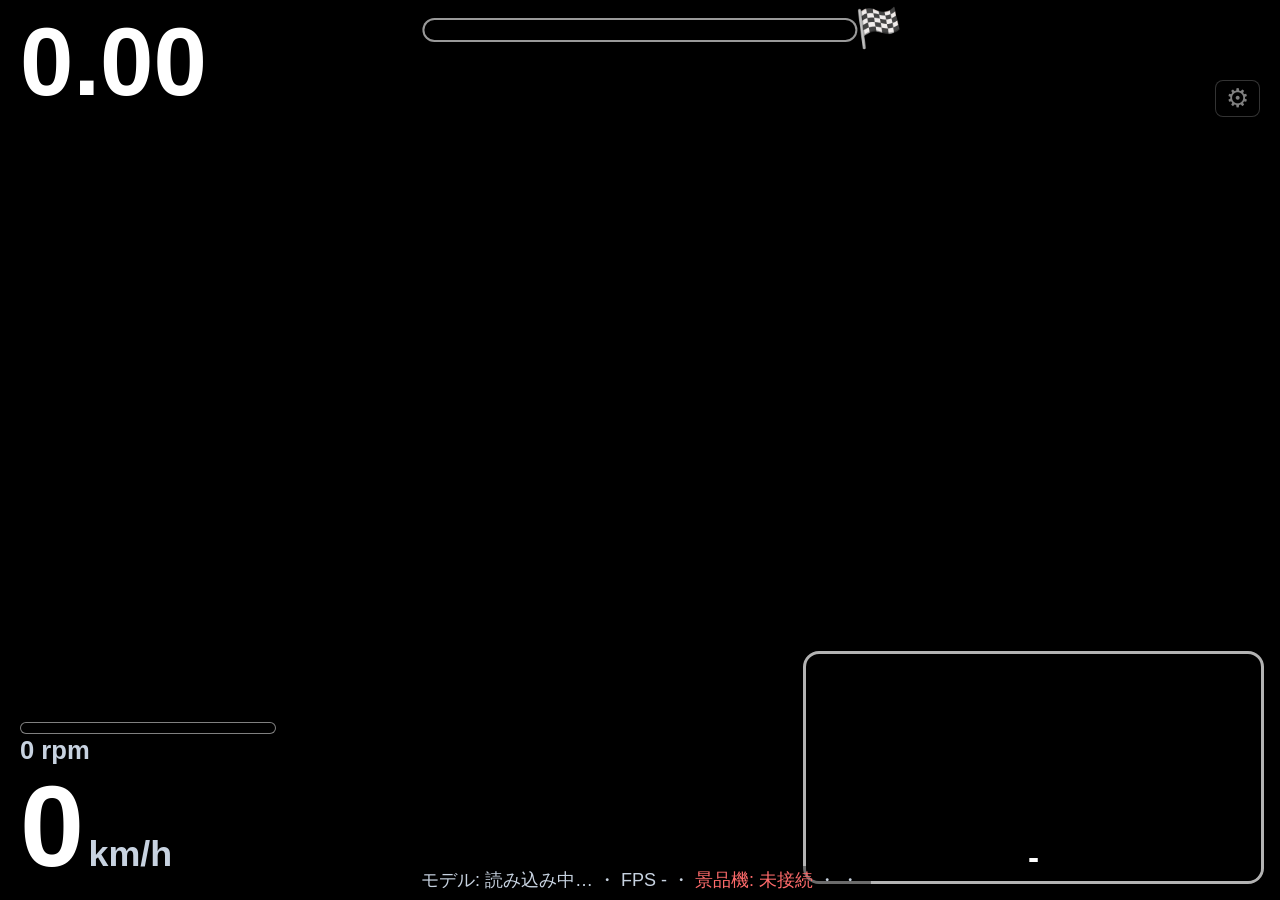
==== commit e723888a: "エアハンドル・ドライブ: 1回200円の受付、タイムで景品2〜4個、再挑戦1回、記録フォルダ - 待機画面に料金と景品の表。お金を受け取ったら Enter でスタート（ハンドルを握るだけでは始まらない" ====
--- a/air-handle-drive/index.html
+++ b/air-handle-drive/index.html
@@ -4,32 +4,87 @@
 <meta charset="UTF-8">
 <meta name="viewport" content="width=device-width, initial-scale=1">
 <title>エアハンドル・ドライブ</title>
-<link rel="stylesheet" href="css/style.css">
-<!-- three.js は同梱（オフライン）。"three" と "three/addons/" をここで割り当てる -->
-<script type="importmap">
-{ "imports": { "three": "./lib/three/build/three.module.min.js", "three/addons/": "./lib/three/addons/" } }
-</script>
+<style>
+  :root { --camW: min(36vw, 64vh); --text: #fff; --sub: #c7d2e0; --win: #ffcf3f; --ok: #7ee787; --ng: #ff6b6b; --panel: rgba(10,16,26,.72); }
+  * { box-sizing: border-box; }
+  html, body { margin: 0; height: 100%; background: #000; color: var(--text); overflow: hidden;
+    font-family: "Meiryo", "Yu Gothic UI", "Hiragino Sans", sans-serif; }
+  #game { position: fixed; inset: 0; width: 100%; height: 100%; display: block; }
+  .hud { position: fixed; z-index: 2; text-shadow: 0 2px 4px rgba(0,0,0,.7); pointer-events: none; }
+  #hudTime { top: 14px; left: 20px; }
+  #hudTime .t { font-size: min(96px, 7.5vw); font-weight: 900; font-variant-numeric: tabular-nums; line-height: 1; }
+  #hudTime .g { font-size: min(34px, 2.8vw); font-weight: bold; color: var(--sub); margin-top: 4px; }
+  #hudRight { top: 14px; right: 20px; text-align: right; font-size: min(40px, 3.2vw); font-weight: bold; }
+  #hudSpeed { left: 20px; bottom: 16px; }
+  #hudSpeed .v { font-size: min(120px, 9vw); font-weight: 900; font-variant-numeric: tabular-nums; line-height: 1; }
+  #hudSpeed .u { font-size: min(36px, 2.8vw); font-weight: bold; color: var(--sub); }
+  #hudSpeed .rpm { font-size: min(26px, 2vw); font-weight: bold; color: var(--sub); font-variant-numeric: tabular-nums; margin-bottom: 4px; }
+  #hudSpeed .bar { width: min(260px, 20vw); height: 12px; border-radius: 6px; background: rgba(0,0,0,.45); border: 1px solid rgba(255,255,255,.5); overflow: hidden; margin-bottom: 2px; }
+  #rpmBar { height: 100%; width: 0; background: linear-gradient(90deg, #4fc3f7 0%, #7ee787 50%, #ffcf3f 80%, #ff6b6b 100%); background-size: min(260px, 20vw) 100%; }
+  #progWrap { position: fixed; z-index: 2; top: 18px; left: 50%; transform: translateX(-50%); width: min(34vw, 560px);
+    height: 24px; background: rgba(0,0,0,.4); border-radius: 12px; border: 2px solid rgba(255,255,255,.6); }
+  #prog { height: 100%; width: 0; background: linear-gradient(90deg, #4fc3f7, #ffcf3f); border-radius: 10px; }
+  #progWrap::after { content: "🏁"; position: absolute; right: -46px; top: -14px; font-size: 38px; }
+  #camWrap { position: fixed; z-index: 2; right: 16px; bottom: 16px; width: var(--camW); border-radius: 16px; overflow: hidden;
+    border: 3px solid rgba(255,255,255,.7); background: #000; }
+  #cam { width: 100%; display: block; }
+  #camLabel { position: absolute; left: 0; right: 0; bottom: 0; text-align: center; font-size: min(34px, 2.6vw); font-weight: bold; padding: 4px; background: rgba(0,0,0,.55); }
+  #center { position: fixed; z-index: 3; inset: 0; padding-right: calc(var(--camW) + 16px); display: flex; flex-direction: column; align-items: center; justify-content: center;
+    pointer-events: none; text-align: center; }
+  #big { font-size: min(160px, 8.5vw); font-weight: 900; line-height: 1.1; text-shadow: 0 6px 0 rgba(0,0,0,.5), 0 0 24px rgba(0,0,0,.6); white-space: pre; }
+  #small { font-size: min(56px, 3.8vw); line-height: 1.3; font-weight: bold; max-width: 100%; white-space: pre-line; text-shadow: 0 3px 0 rgba(0,0,0,.7); margin-top: 8px; }
+  #card { margin-top: 18px; background: var(--panel); border-radius: 16px; padding: 16px 32px; font-size: min(36px, 2.8vw); font-weight: bold; display: none; min-width: 420px; }
+  #card table { margin: 6px auto 0; border-collapse: collapse; font-variant-numeric: tabular-nums; }
+  #card td { padding: 2px 18px; }
+  #card .choice { display: flex; gap: 18px; justify-content: center; margin-top: 10px; }
+  #card .choice button { pointer-events: auto; font: inherit; font-size: min(34px, 2.6vw); font-weight: 900; padding: 14px 26px; border-radius: 14px; cursor: pointer;
+    border: 3px solid rgba(255,255,255,.7); color: #fff; }
+  #card .choice .ok { background: #2e7d32; } #card .choice .again { background: #c62828; }
+  #card .choice small { display: block; font-size: .55em; font-weight: bold; opacity: .85; }
+  #card .sub { font-size: .7em; color: var(--sub); margin-top: 8px; }
+  #card .prizes td:first-child { color: var(--win); }
+  #holdBar { width: min(600px, 50vw); height: 28px; border-radius: 14px; background: rgba(0,0,0,.4); margin-top: 14px; overflow: hidden; display: none;
+    border: 2px solid rgba(255,255,255,.7); }
+  #holdBar div { height: 100%; width: 0; background: var(--ok); }
+  #lights { display: none; gap: 18px; padding: 18px 26px; background: #111; border-radius: 16px; border: 4px solid #333; }
+  #lights .l { width: min(110px, 8vw); height: min(110px, 8vw); border-radius: 50%; background: #3a0d0d; box-shadow: inset 0 0 12px #000; }
+  #lights .l.on { background: #ff1f1f; box-shadow: 0 0 30px #ff1f1f; }
+  .pop { animation: pop .35s ease-out; }
+  @keyframes pop { from { transform: scale(1.6); opacity: .2; } to { transform: scale(1); opacity: 1; } }
+  #gear { position: fixed; z-index: 4; top: min(80px, 7vw); right: 20px; background: rgba(0,0,0,.35); border: 1px solid rgba(255,255,255,.4);
+    color: #fff; border-radius: 8px; font-size: 26px; padding: 2px 10px; cursor: pointer; opacity: .5; }
+  #fsHint { position: fixed; z-index: 5; top: 70px; left: 50%; transform: translateX(-50%); background: rgba(0,0,0,.7); color: #fff;
+    font-size: 26px; font-weight: bold; padding: 10px 24px; border-radius: 12px; display: none; pointer-events: none; }
+  #status { position: fixed; z-index: 2; left: 50%; transform: translateX(-50%); bottom: 6px; font-size: 18px; color: var(--sub);
+    background: rgba(0,0,0,.4); padding: 2px 12px; border-radius: 8px; }
+  #status .ok { color: var(--ok); } #status .ng { color: var(--ng); }
+  #settings { position: fixed; top: 0; right: 0; height: 100%; width: 480px; max-width: 100%; background: #0c1016; z-index: 10;
+    border-left: 1px solid #2c3547; padding: 18px; overflow-y: auto; display: none; font-size: 18px; }
+  #settings.show { display: block; }
+  #settings h2 { margin: 0 0 10px; font-size: 24px; }
+  #settings label { display: block; margin: 13px 0 4px; color: var(--sub); }
+  #settings input[type=number], #settings select { width: 100%; padding: 6px; background: #1b2230; color: #fff;
+    border: 1px solid #2c3547; border-radius: 6px; font-size: 18px; }
+  #settings input[type=range] { width: 100%; }
+  #settings button { margin: 6px 6px 0 0; padding: 7px 12px; background: #1b2230; color: #fff; border: 1px solid #2c3547;
+    border-radius: 6px; cursor: pointer; font-size: 17px; }
+  #settings .note { color: #9aa4b5; font-size: 15px; margin-top: 4px; line-height: 1.5; }
+  #log { margin-top: 12px; background: #000; color: #9be38f; font: 12px Consolas, monospace; height: 150px; overflow-y: auto;
+    padding: 6px; white-space: pre-wrap; border-radius: 6px; }
+  #error { position: fixed; left: 0; right: 0; top: 0; background: #b3261e; color: #fff; padding: 14px 20px; font-size: 22px;
+    display: none; z-index: 20; white-space: pre-wrap; }
+</style>
 </head>
-<body data-hud="loading">
+<body>
 <div id="error"></div>
 <canvas id="game"></canvas>
 
-<!-- レース中の表示 -->
-<div id="hudTime" class="hud panel">
-  <div class="course" id="hudCourse"></div>
-  <div class="t" id="tTime">0.00</div>
-  <div class="g"><span id="tGoal"></span><span class="lap" id="hudLap"></span></div>
-</div>
-<canvas id="map" class="hud"></canvas>
-<div id="progWrap" class="hud"><div id="prog"></div></div>
-<div id="hudRight" class="hud"><div id="hudCones"></div><div id="hudWarn"></div></div>
-<div id="hudSpeed" class="hud panel">
-  <div class="rpm"><div class="bar"><div id="rpmBar"></div></div><span id="rpm">0</span> rpm</div>
-  <span class="v" id="speed">0</span> <span class="u">km/h</span>
-</div>
+<div id="hudTime" class="hud"><div class="t" id="tTime">0.00</div><div class="g" id="tGoal"></div></div>
+<div id="progWrap"><div id="prog"></div></div>
+<div id="hudRight" class="hud"><div id="cones"></div></div>
+<div id="hudSpeed" class="hud"><div class="rpm"><div class="bar"><div id="rpmBar"></div></div><span id="rpm">0</span> rpm</div><span class="v" id="speed">0</span> <span class="u">km/h</span></div>
 <div id="camWrap"><canvas id="cam"></canvas><div id="camLabel">-</div></div>
 
-<!-- 真ん中の大きな文字・スタートランプ・ランキング -->
 <div id="center">
   <div id="lights"><div class="l"></div><div class="l"></div><div class="l"></div><div class="l"></div><div class="l"></div></div>
   <div id="big"></div>
@@ -37,22 +92,14 @@
   <div id="holdBar"><div></div></div>
   <div id="card"></div>
 </div>
-
-<!-- コース選択（js/ui/course-select.js が中身を作る） -->
-<div id="select"></div>
-
 <button id="gear" title="設定（Sキー）">⚙</button>
 <div id="fsHint">画面をクリックすると全画面になります（Esc で解除 ・ F で再び全画面）</div>
-<div id="status"><span id="stModel">モデル: 読み込み中…</span> ・ <span id="stFps">FPS -</span> ・ <span id="stSerial" class="ng">景品機: 未接続</span> ・ <span id="stStats"></span></div>
+<div id="status"><span id="stModel">モデル: 読み込み中…</span> ・ <span id="stFps">FPS -</span> ・ <span id="stSerial" class="ng">景品機: 未接続</span> ・ <span id="stRec"></span> ・ <span id="stStats"></span></div>
 
 <div id="settings">
   <h2>設定（S キーで開閉）</h2>
   <label>カメラ</label>
   <select id="camSel"></select>
-
-  <label><input type="checkbox" id="courseSelect"> コース選択画面を出す（OFF なら下のコースで固定）</label>
-  <label>コース</label>
-  <select id="courseId"></select>
 
   <label>コースの長さ</label>
   <select id="course">
@@ -60,21 +107,30 @@
     <option value="normal">ふつう</option>
     <option value="long">ながい</option>
   </select>
-  <div class="note">サーキットは「ふつう」で 1 周、「ながい」で 2 周、「みじかい」で半周。</div>
 
   <label>最高時速: <b id="maxKmhVal"></b></label>
   <input type="range" id="maxKmh" min="40" max="300" step="10">
   <div class="note">40〜110 km/h。車はデンソー製モータ 36 kW・減速比 10:1・14 インチタイヤで、モータ 11000 rpm の 110 km/h が最高速。<br>
-    小さい子向けに遅くしたいときは下げる（スピードリミッターとして働く）。カーブの手前では自動でブレーキがかかります。</div>
-
-  <label>目標タイム [秒]（これより速くゴールすると景品）</label>
-  <table id="targets" class="targets"></table>
-  <div class="note">コース・長さ・速度・コーンを変えると「理論最速 ＋20%」に自動で設定。コーン1本ごとに +1秒、コースアウトすると大きく減速します。<br>
-    目安：理論最速 ＋10% で「上手な人だけ」、＋20% で「ふつうに運転できれば」、＋40% で「ほとんどの人」が景品。</div>
+    小さい子向けに遅くしたいときは下げる（スピードリミッターとして働く）。</div>
+
+  <label>料金 [円]（待機画面に出す）</label>
+  <input type="number" id="price" min="0" step="10">
+
+  <label>景品 4 個になるタイム [秒以内]</label>
+  <input type="number" id="t4" min="5" max="600" step="1">
+  <label>景品 3 個になるタイム [秒以内]（これより遅い・完走できないときは 2 個）</label>
+  <input type="number" id="t3" min="5" max="600" step="1">
+  <div class="note">このコース・速度の理論最速 ≒ <b id="ideal"></b> 秒。コーン1本ごとに +1秒。<br>
+    コースや速度を変えると、4 個 ＝ 理論最速 ＋15%、3 個 ＝ ＋35% に自動で設定します（あとから手で変えてよい）。</div>
+
+  <label>再挑戦したときの景品の数</label>
+  <select id="retryRule">
+    <option value="best">1回目と2回目の良い方</option>
+    <option value="last">2回目の結果（減ることもある）</option>
+  </select>
 
   <label>制限時間 [秒]（これを過ぎると終了）</label>
   <input type="number" id="limit" min="20" max="600" step="5">
-  <div class="note warn" id="limitNote"></div>
 
   <label>ハンドル感度（何度回すとフルに曲がるか）: <b id="sensVal"></b></label>
   <input type="range" id="sens" min="20" max="70" step="5">
@@ -86,15 +142,6 @@
   <label><input type="checkbox" id="cones"> コーン（障害物）を置く</label>
   <label><input type="checkbox" id="sound"> 音（走行音・効果音）</label>
   <label><input type="checkbox" id="mirror"> カメラ映像を左右反転（鏡のように）</label>
-
-  <label>画質</label>
-  <select id="quality">
-    <option value="auto">自動（重いときは自動で下げる）</option>
-    <option value="3">最高</option>
-    <option value="2">高</option>
-    <option value="1">中</option>
-    <option value="0">低（軽量）</option>
-  </select>
 
   <label>景品の残り数（0 で景品切れ表示。-1 = 数えない）</label>
   <input type="number" id="stock" min="-1">
@@ -105,18 +152,589 @@
   <button id="btnPing">PING</button>
   <div class="note">つながなくても遊べます（景品は手渡し）。</div>
 
+  <label>記録を保存するフォルダ</label>
+  <div class="note">フォルダ: <b id="recName">未設定</b> <span id="recState"></span></div>
+  <button id="btnRecPick">フォルダを選ぶ</button>
+  <button id="btnRecLoad">記録を読み込み直す</button>
+  <div class="note">選んだフォルダに records.csv を作り、1回走るごとに1行足します（Excel で開けます）。起動時にそこから本日のランキングと集計を読み込みます。<br>
+    ブラウザを開き直したあとは、最初に画面をクリックしたときに「フォルダの編集を許可」と聞かれるので「許可」を押してください。</div>
+
   <label>集計</label>
   <div id="statsDetail" class="note"></div>
   <button id="btnReset">集計とランキングをリセット</button>
 
   <div class="note" style="margin-top:14px">
-    キー操作: Space = スタート / ← → / 1〜4 = コースを選ぶ / Enter = 決定 / S = 設定 / F = 全画面 / Esc = 全画面解除 / ← → = キーボードで運転（予備）/ A = 自動運転（デモ・テスト）/ Q = レース中止
+    キー操作: Enter = お金を受け取ったらスタート・結果で「受け取る」 / R = 結果で「もう1回」 / S = 設定 / F = 全画面 / Esc = 全画面解除 / ← → = キーボードで運転（予備）/ A = 自動運転（デモ・テスト）/ Q = レース中止
   </div>
   <div id="log"></div>
 </div>
 
 <video id="video" playsinline muted style="display:none"></video>
 
-<script type="module" src="js/main.js"></script>
+<script type="module">
+import { FilesetResolver, PoseLandmarker } from './lib/vision_bundle.mjs';
+import { Race, MAX_SPEED, KMH_AT_MAX, TOP_KMH, CAR, UNITS_PER_M, rpmToMs } from './game.js';
+import { DriveSound } from './sound.js';
+import { Records } from './records.js';
+import { readWheel, angleToSteer } from './wheel.js';
+
+const RESULT_MS = 9000;       // 景品の個数を出したあと、待機画面に戻るまでの時間
+const CHOICE_MS = 30000;      // 「受け取る／もう1回」を選ばないとき、自動で受け取りにするまでの時間
+const CHOICE_HOLD_MS = 1500;  // ハンドルを左右に傾けて選ぶとき、傾けたままにする時間
+const AWAY_MS = 8000;         // レース中に人がいなくなったら中止するまでの時間
+const CONE_PENALTY = 1.0;     // コーン1本あたりのペナルティ[秒]
+
+const $ = (id) => document.getElementById(id);
+const video = $('video'), cam = $('cam'), cctx = cam.getContext('2d');
+const gcv = $('game'), gctx = gcv.getContext('2d');
+
+// ---------- エラー・ログ ----------
+function showError(msg) { const e = $('error'); e.textContent = '⚠ ' + msg; e.style.display = 'block'; log('ERROR ' + msg); }
+window.addEventListener('error', (e) => showError(e.message));
+window.addEventListener('unhandledrejection', (e) => showError(String(e.reason && e.reason.message || e.reason)));
+function log(msg) { const el = $('log'); el.textContent += `[${new Date().toLocaleTimeString()}] ${msg}\n`; el.scrollTop = el.scrollHeight; console.log(msg); }
+
+// ---------- 設定・集計（ブラウザに保存） ----------
+const SKEY = 'air-handle-settings', STATKEY = 'air-handle-stats';
+const TOP = Math.round(TOP_KMH / 10) * 10;   // 設定できる最高時速（モータの最高回転数で決まる。110 km/h。実際の頭打ちは 109.9 km/h）
+const DEF = { course: 'normal', maxKmh: TOP, price: 200, t4: 0, t3: 0, retryRule: 'best', limit: 90, sens: 45, assist: 30, cones: true, sound: true, mirror: true, stock: -1, camId: '' };
+const settings = Object.assign({}, DEF, load(SKEY));
+delete settings.topSpeed; delete settings.target;
+if (!(settings.maxKmh <= TOP)) settings.maxKmh = TOP;   // 旧版（最高 300 km/h）の設定は、モータの最高速に合わせる
+const topFactor = () => settings.maxKmh / KMH_AT_MAX;
+const stats = Object.assign({ plays: 0, finishes: 0, prizes: 0, ranking: [] }, load(STATKEY));
+function load(k) { try { return JSON.parse(localStorage.getItem(k)) || {}; } catch { return {}; } }
+function save() { try { localStorage.setItem(SKEY, JSON.stringify(settings)); localStorage.setItem(STATKEY, JSON.stringify(stats)); } catch {} }
+
+const race = new Race();
+race.cx = 0.42;   // 右下のカメラ画面と重ならないよう、道路と車を少し左に寄せる
+let builtKey = '';
+function rebuild() {
+  const key = settings.course + settings.cones;
+  if (key === builtKey) return;
+  race.build({ length: settings.course, cones: settings.cones });
+  builtKey = key;
+}
+function idealTime() { return race.idealTime(topFactor()); }
+
+function bindSettings() {
+  $('maxKmh').max = TOP;
+  const ids = ['course', 'maxKmh', 'price', 't4', 't3', 'retryRule', 'limit', 'sens', 'assist', 'stock'];
+  ids.forEach((id) => { $(id).value = settings[id]; });
+  ['cones', 'sound', 'mirror'].forEach((id) => { $(id).checked = settings[id]; });
+  const upd = (ev) => {
+    settings.course = $('course').value;
+    settings.maxKmh = Math.max(40, Math.min(TOP, parseInt($('maxKmh').value) || TOP));
+    $('maxKmhVal').textContent = `${settings.maxKmh} km/h`;
+    settings.limit = Math.max(20, parseInt($('limit').value) || 90);
+    settings.sens = parseInt($('sens').value); settings.assist = parseInt($('assist').value);
+    settings.stock = parseInt($('stock').value); if (isNaN(settings.stock)) settings.stock = -1;
+    ['cones', 'sound', 'mirror'].forEach((id) => { settings[id] = $(id).checked; });
+    rebuild();
+    const ideal = idealTime();
+    $('ideal').textContent = ideal.toFixed(1);
+    // コースや速度を変えたとき、または未設定なら、景品の個数のタイムを自動で決める（4 個 ＝ 理論最速 ＋15%、3 個 ＝ ＋35%）
+    if (!settings.t4 || !settings.t3 || (ev && ['course', 'maxKmh', 'cones'].includes(ev.target.id))) {
+      settings.t4 = Math.ceil(ideal * 1.15); settings.t3 = Math.ceil(ideal * 1.35);
+      $('t4').value = settings.t4; $('t3').value = settings.t3;
+    } else {
+      settings.t4 = Math.max(5, parseInt($('t4').value) || settings.t4);
+      settings.t3 = Math.max(settings.t4, parseInt($('t3').value) || settings.t3);
+    }
+    settings.price = Math.max(0, parseInt($('price').value) || 0);
+    settings.retryRule = $('retryRule').value;
+    $('sensVal').textContent = `${settings.sens}°`;
+    $('assistVal').textContent = settings.assist === 0 ? 'なし' : `${settings.assist}%`;
+    save(); drawStats();
+  };
+  [...ids, 'cones', 'sound', 'mirror'].forEach((id) => $(id).addEventListener(id === 'retryRule' ? 'change' : 'input', upd));
+  upd();
+}
+function drawStats() {
+  $('stStats').textContent = `挑戦 ${stats.plays} 人 / 景品 ${stats.prizes} 個` + (settings.stock >= 0 ? ` / 残り ${settings.stock}` : '');
+  $('statsDetail').textContent = `挑戦 ${stats.plays} 人、完走 ${stats.finishes} 人、景品 ${stats.prizes} 個`;
+  $('tGoal').textContent = `4個 ${settings.t4} 秒 ／ 3個 ${settings.t3} 秒`;
+  const st = { none: '記録: 未設定', prompt: '記録: 許可待ち（画面をクリック）', ok: `記録: ${records.name}`, error: '記録: 読めません' }[records.state];
+  $('stRec').textContent = st; $('stRec').className = records.state === 'ok' ? 'ok' : records.state === 'none' ? '' : 'ng';
+  $('recName').textContent = records.name || '未設定';
+  $('recState').textContent = { none: '', prompt: '（許可待ち）', ok: `（${records.rows.length} 件）`, error: '（読めません: ' + (records.error || '') + '）' }[records.state];
+}
+
+// ---------- 記録フォルダ（records.csv） ----------
+const records = new Records();
+const today = () => new Date().toLocaleDateString('sv');   // YYYY-MM-DD
+// 記録フォルダから本日のランキングと集計を作り直す
+function applyRecords() {
+  if (records.state !== 'ok') return;
+  const rows = records.rows.filter((r) => (r['日時'] || '').startsWith(today()));
+  stats.ranking = rows.filter((r) => r['結果'] === 'ゴール').map((r, i) => ({ id: 'f' + i, time: parseFloat(r['タイム秒']), cones: parseInt(r['コーン']) || 0 }))
+    .filter((r) => !isNaN(r.time)).sort((a, b) => a.time - b.time).slice(0, 50);
+  stats.plays = new Set(rows.map((r) => r['受付番号'])).size;
+  stats.finishes = rows.filter((r) => r['結果'] === 'ゴール').length;
+  stats.prizes = rows.reduce((a, r) => a + (parseInt(r['渡した景品数']) || 0), 0);
+  const all = records.rows.filter((r) => r['結果'] === 'ゴール').map((r) => parseFloat(r['タイム秒'])).filter((t) => !isNaN(t));
+  stats.best = all.length ? Math.min(...all) : null;
+  save(); drawStats();
+  log(`記録を読み込みました: ${records.name}/records.csv（全 ${records.rows.length} 件、本日 ${rows.length} 件）`);
+}
+async function recordsGrant() { if (records.state === 'prompt' && await records.grant()) applyRecords(); drawStats(); }
+$('btnRecPick').onclick = async () => {
+  if (!records.supported) return showError('このブラウザはフォルダの保存に対応していません。Chrome か Edge で開いてください。');
+  try { await records.pick(); applyRecords(); } catch (e) { if (e.name !== 'AbortError') showError('フォルダを使えません: ' + e.message); }
+  drawStats();
+};
+$('btnRecLoad').onclick = async () => {
+  try { if (records.state === 'prompt') await records.grant(); else await records.load(); applyRecords(); } catch (e) { showError('記録を読めません: ' + e.message); }
+  drawStats();
+};
+async function saveRecord(rec) {
+  try { if (!(await records.append(rec)) && records.state !== 'none') log('記録フォルダに書けません（許可待ち）。ブラウザ内にだけ残します'); }
+  catch (e) { showError('記録を保存できません: ' + e.message); }
+  drawStats();
+}
+
+// ---------- 音（EV のモーター音＋効果音） ----------
+let actx = null, motor = null;
+function audio() { if (!actx) { try { actx = new AudioContext(); } catch {} } return actx; }
+function beep(freq, ms, type = 'square', vol = 0.15, delay = 0) {
+  if (!settings.sound || !audio()) return;
+  const o = actx.createOscillator(), g = actx.createGain();
+  o.type = type; o.frequency.value = freq; o.connect(g); g.connect(actx.destination);
+  const t = actx.currentTime + delay / 1000;
+  g.gain.setValueAtTime(vol, t); g.gain.exponentialRampToValueAtTime(0.001, t + ms / 1000); o.start(t); o.stop(t + ms / 1000 + 0.02);
+}
+// 走行音（モータ回転数・トルク・車速から合成。sound.js）
+let drive = null;
+function driveSound() { if (!drive && audio()) { try { drive = new DriveSound(actx); } catch (e) { log('走行音を作れません: ' + e.message); } } return drive; }
+const fanfare = () => [523, 659, 784, 1047, 784, 1047].forEach((f, i) => beep(f, 260, 'square', 0.15, i * 140));
+const unlockAudio = () => { if (audio()) actx.resume(); };
+document.addEventListener('pointerdown', unlockAudio); document.addEventListener('keydown', unlockAudio);
+
+// ---------- 景品機（ESP32）: Web Serial ----------
+let port = null, writer = null;
+async function serialOpen(p) {
+  try {
+    await p.open({ baudRate: 115200 });
+    port = p; writer = p.writable.getWriter(); setSerialStatus(true); log('景品機に接続しました');
+    readLoop(p); setTimeout(() => serialSend('PING'), 1500);
+  } catch (e) { showError('景品機に接続できません: ' + e.message + '\n（Arduino IDE のシリアルモニタが開いていたら閉じてください）'); }
+}
+async function readLoop(p) {
+  const dec = new TextDecoder(); let buf = '';
+  while (p.readable) {
+    const reader = p.readable.getReader();
+    try {
+      for (;;) {
+        const { value, done } = await reader.read(); if (done) break;
+        buf += dec.decode(value); let i;
+        while ((i = buf.indexOf('\n')) >= 0) { const line = buf.slice(0, i).trim(); buf = buf.slice(i + 1); if (line) onSerialLine(line); }
+      }
+    } catch (e) { log('受信エラー: ' + e.message); break; } finally { reader.releaseLock(); }
+  }
+  setSerialStatus(false); port = null; writer = null;
+}
+function onSerialLine(line) {
+  if (!line.startsWith('STAT')) log('ESP32 > ' + line);
+  if (line === 'BTN') onEnter('button');
+  if (line.startsWith('DONE') || line === 'BUSY') { const w = onSerialLine.wait; onSerialLine.wait = null; if (w) w(line); }
+}
+// 景品を n 個出す。景品機は 1 回の PRIZE で 1 個出し、続けて出すには 1.5 秒あける必要があるので、1 個ずつ DONE を待って送る
+const sleep = (ms) => new Promise((r) => setTimeout(r, ms));
+async function dispense(n, onEach) {
+  let out = 0;
+  for (let i = 0; i < n && writer; i++) {
+    for (let tryN = 0; tryN < 3; tryN++) {
+      const got = new Promise((res) => { onSerialLine.wait = res; setTimeout(() => res('TIMEOUT'), 3000); });
+      if (!(await serialSend('PRIZE'))) return out;
+      const r = await got;
+      if (r.startsWith('DONE')) { out++; onEach?.(out); break; }
+      if (r !== 'BUSY') return out;   // 返事が無い：出たか分からないので送り直さない（多く出さないため。残りはスタッフが渡す）
+      await sleep(1600);              // BUSY（前の排出から 1.5 秒たっていない）なら待ってやり直す
+    }
+    await sleep(1600);
+  }
+  return out;
+}
+async function serialSend(cmd) {
+  if (!writer) return false;
+  try { await writer.write(new TextEncoder().encode(cmd + '\n')); log('ESP32 < ' + cmd); return true; } catch (e) { log('送信エラー: ' + e.message); return false; }
+}
+function setSerialStatus(ok) { $('stSerial').textContent = ok ? '景品機: 接続中' : '景品機: 未接続'; $('stSerial').className = ok ? 'ok' : 'ng'; }
+$('btnSerial').onclick = async () => {
+  if (!('serial' in navigator)) return showError('このブラウザは Web Serial に対応していません。Chrome か Edge で開いてください。');
+  try { await serialOpen(await navigator.serial.requestPort()); } catch { log('ポート選択キャンセル'); }
+};
+$('btnTest').onclick = () => dispense(1);
+$('btnPing').onclick = () => serialSend('PING');
+$('btnReset').onclick = () => { if (confirm('集計とランキングをリセットしますか？')) { Object.assign(stats, { plays: 0, finishes: 0, prizes: 0, ranking: [] }); save(); drawStats(); } };
+async function autoConnect() {
+  if (!('serial' in navigator)) return;
+  const ports = await navigator.serial.getPorts(); if (ports.length) serialOpen(ports[0]);
+  navigator.serial.addEventListener('connect', (e) => { if (!port) serialOpen(e.target); });
+}
+
+// ---------- カメラ ----------
+let stream = null;
+async function startCamera() {
+  if (stream) stream.getTracks().forEach((t) => t.stop());
+  const v = { width: { ideal: 640 }, height: { ideal: 480 }, frameRate: { ideal: 30, max: 30 } };
+  if (settings.camId) v.deviceId = { exact: settings.camId };
+  try { stream = await navigator.mediaDevices.getUserMedia({ video: v, audio: false }); }
+  catch (e) {
+    if (settings.camId) { settings.camId = ''; save(); return startCamera(); }
+    throw new Error('カメラを開けません: ' + e.message + '（他のアプリがカメラを使っていないか、カメラの許可を確認）');
+  }
+  video.srcObject = stream; await video.play();
+  cam.width = video.videoWidth; cam.height = video.videoHeight;
+  const devs = (await navigator.mediaDevices.enumerateDevices()).filter((d) => d.kind === 'videoinput');
+  const cur = stream.getVideoTracks()[0].getSettings().deviceId;
+  $('camSel').innerHTML = devs.map((d, i) => `<option value="${d.deviceId}" ${d.deviceId === cur ? 'selected' : ''}>${d.label || 'カメラ ' + (i + 1)}</option>`).join('');
+  log(`カメラ: ${cam.width}x${cam.height}`);
+}
+$('camSel').onchange = () => { settings.camId = $('camSel').value; save(); startCamera().catch((e) => showError(e.message)); };
+window.addEventListener('beforeunload', () => { if (stream) stream.getTracks().forEach((t) => t.stop()); });
+
+// ---------- 骨格認識モデル ----------
+let landmarker = null;
+async function loadModel() {
+  const fileset = await FilesetResolver.forVisionTasks('./lib/wasm');
+  const opts = (delegate) => ({
+    baseOptions: { modelAssetPath: './models/pose_landmarker_lite.task', delegate },
+    runningMode: 'VIDEO', numPoses: 1, minPoseDetectionConfidence: 0.5, minPosePresenceConfidence: 0.5, minTrackingConfidence: 0.5,
+  });
+  try { landmarker = await PoseLandmarker.createFromOptions(fileset, opts('GPU')); $('stModel').textContent = 'モデル: OK (GPU)'; }
+  catch (e) { log('GPU で起動できないので CPU に切り替え: ' + e.message);
+    landmarker = await PoseLandmarker.createFromOptions(fileset, opts('CPU')); $('stModel').textContent = 'モデル: OK (CPU)'; }
+}
+
+// ---------- 入力（ハンドル・キーボード・自動運転） ----------
+let wheel = { held: false }, steerSmooth = 0, lastHeldAt = 0;
+const keys = { left: false, right: false }; let lastKeyAt = -1e9, autopilot = false;
+
+function readInput(now) {
+  let steer = 0, active = false;
+  if (autopilot) { steer = race.autopilot(); active = true; }
+  else if (keys.left || keys.right || now - lastKeyAt < 1500) { steer = (keys.right ? 1 : 0) - (keys.left ? 1 : 0); active = true; }
+  else if (wheel.held) { steer = angleToSteer(wheel.angle, settings.sens); active = true; }
+  steerSmooth += (steer - steerSmooth) * 0.35;      // 手ぶれを抑える
+  return { steer: steerSmooth, throttle: active ? 1 : 0, active };
+}
+
+// ---------- ゲーム進行 ----------
+// idle（200円を表示して待つ）→ Enter → lights → race → choice（景品の個数を見せて「受け取る／もう1回」）→ payout（景品を出す）→ idle
+// もう1回は 1 回だけ。2回目が終わったら choice を飛ばして payout
+let t0hit = -1e9;
+let state = 'loading', t0 = 0, holdStart = 0, holdDir = 0, raceTime = 0, lightsOutAt = 0;
+let session = null;   // 1 回の受付（200円）: { no, attempt, results: [{ time, ok, reason, cones, prizes }] }
+
+function setBig(big, small = '', color = '') {
+  const b = $('big');
+  if (b.textContent !== big) { b.textContent = big; b.classList.remove('pop'); void b.offsetWidth; if (big) b.classList.add('pop'); }
+  b.style.color = color; $('small').textContent = small;
+}
+function showCard(html) { const c = $('card'); if (c._html !== html) { c.innerHTML = html || ''; c._html = html; } c.style.display = html ? 'block' : 'none'; }
+function rankingHtml(highlight) {
+  const rows = stats.ranking.slice(0, 5).map((r, i) =>
+    `<tr style="${r.id === highlight ? 'color:var(--win);font-weight:bold' : ''}"><td>${i + 1}位</td><td>${r.time.toFixed(2)} 秒</td><td>${r.cones ? 'コーン' + r.cones : ''}</td></tr>`).join('');
+  return rows ? `<div>🏆 本日のランキング</div><table>${rows}</table>` + (stats.best ? `<div class="sub">これまでの最速 ${stats.best.toFixed(2)} 秒</div>` : '') : '';
+}
+function prizeTableHtml() {
+  return `<div>🎁 景品はタイムで決まる</div><table class="prizes">
+    <tr><td>4 個</td><td>${settings.t4} 秒以内</td></tr><tr><td>3 個</td><td>${settings.t3} 秒以内</td></tr><tr><td>2 個</td><td>それより遅くても OK</td></tr></table>`;
+}
+// タイム → 景品の個数（最低 2 個、最大 4 個。完走できなくても 2 個）
+function prizesFor(r) { return !r.ok ? 2 : r.time <= settings.t4 ? 4 : r.time <= settings.t3 ? 3 : 2; }
+function setLights(n) { [...document.querySelectorAll('#lights .l')].forEach((l, i) => l.classList.toggle('on', i < n)); }
+
+function toIdle() {
+  state = 'idle'; holdStart = 0; race.reset(); autopilot = false; session = null;
+  $('lights').style.display = 'none';
+}
+// Enter（またはスタッフの景品機ボタン）：待機中ならお金を受け取ったのでスタート。結果画面なら「受け取る」
+function onEnter(by) {
+  if (state === 'idle') {
+    if (settings.stock === 0) { setBig('景品切れ', 'スタッフを呼んでね'); return; }
+    session = { no: Date.now().toString(36).toUpperCase(), attempt: 0, results: [] };
+    stats.plays++; save(); drawStats(); log(`受付 ${session.no}（${settings.price}円, ${by}）`);
+    startRace();
+  } else if (state === 'choice') decide('accept');
+}
+function startRace() {
+  session.attempt++;
+  race.reset(); steerSmooth = 0; autopilot = false;
+  state = 'lights'; t0 = performance.now();
+  lightsOutAt = 5 * 600 + 400 + Math.random() * 800;    // F1 と同じく、消えるタイミングは毎回少しちがう
+  $('lights').style.display = 'flex'; setLights(0); showCard(''); $('holdBar').style.display = 'none';
+  serialSend('EV:START');
+}
+function finishRace(ok, reason) {
+  t0 = performance.now();
+  const r = { time: raceTime, ok, reason, cones: race.coneHits, attempt: session.attempt, at: new Date() };
+  r.prizes = prizesFor(r);
+  session.results.push(r);
+  let rankId = null;
+  if (ok) {
+    stats.finishes++; rankId = Date.now();
+    stats.ranking.push({ id: rankId, time: raceTime, cones: race.coneHits });
+    stats.ranking.sort((a, b) => a.time - b.time); stats.ranking = stats.ranking.slice(0, 50);
+    if (stats.best == null || raceTime < stats.best) stats.best = raceTime;
+  }
+  r.rankId = rankId;
+  log(`${session.attempt}回目: ${ok ? raceTime.toFixed(2) + '秒' : reason} コーン${race.coneHits} → 景品${r.prizes}個`);
+  save(); drawStats();
+  if (session.attempt === 1) { state = 'choice'; holdStart = 0; beep(660, 300, 'triangle'); }
+  else payout();
+}
+// 「受け取る」か「もう1回」を決める
+function decide(how) {
+  if (state !== 'choice') return;
+  const r = session.results[session.results.length - 1];
+  if (how === 'again') {
+    saveRecord(recordRow(r, '再挑戦', ''));
+    log('もう1回（再挑戦）'); startRace();
+  } else payout();
+}
+function finalPrizes() {
+  const rs = session.results;
+  return settings.retryRule === 'last' || rs.length === 1 ? rs[rs.length - 1].prizes : Math.max(...rs.map((r) => r.prizes));
+}
+function recordRow(r, verdict, given) {
+  const d = r.at, pad = (n) => String(n).padStart(2, '0');
+  return { '日時': `${d.toLocaleDateString('sv')} ${pad(d.getHours())}:${pad(d.getMinutes())}:${pad(d.getSeconds())}`, '受付番号': session.no, '回目': r.attempt,
+    '結果': r.ok ? 'ゴール' : r.reason === 'away' ? '中止' : '時間切れ', 'タイム秒': r.ok ? r.time.toFixed(2) : '', 'コーン': r.cones,
+    'この回の景品数': r.prizes, '判定': verdict, '渡した景品数': given, 'コース': { short: 'みじかい', normal: 'ふつう', long: 'ながい' }[settings.course], '最高時速': settings.maxKmh };
+}
+async function payout() {
+  state = 'payout'; t0 = performance.now();
+  const rs = session.results, last = rs[rs.length - 1];
+  let n = finalPrizes();
+  if (settings.stock >= 0) n = Math.min(n, settings.stock);
+  saveRecord(recordRow(last, rs.length === 1 ? '受け取り' : '2回目で確定', n));
+  stats.prizes += n; if (settings.stock > 0) { settings.stock -= n; $('stock').value = settings.stock; }
+  save(); drawStats();
+  const why = rs.length === 2 ? `\n1回目 ${rs[0].prizes} 個 ・ 2回目 ${rs[1].prizes} 個` : '';
+  setBig(`🎉 景品 ${n} 個！`, (last.ok ? `タイム ${last.time.toFixed(2)} 秒` : '') + why, 'var(--win)');
+  payout.msg = writer ? '景品が出てくるよ…' : 'スタッフから受け取ってね';
+  fanfare(); log(`景品 ${n} 個（受付 ${session.no}）`);
+  if (writer && n > 0) {
+    payout.busy = true;
+    const out = await dispense(n, (k) => { payout.msg = `景品が出てくるよ… ${k} / ${n}`; });
+    payout.busy = false; t0 = performance.now();
+    payout.msg = out === n ? '受け取ってね！' : `景品機から ${out} 個しか出ませんでした。残りはスタッフから受け取ってね`;
+    if (out !== n) log(`景品機の排出が ${out} / ${n} 個`);
+  }
+}
+
+function update(now, dt) {
+  const el = now - t0;
+  const input = readInput(now);
+  const opts = { topFactor: topFactor(), assist: settings.assist / 100 };
+  if (input.active) lastHeldAt = now;
+  $('holdBar').style.display = 'none';
+
+  switch (state) {
+    case 'idle': {
+      // 待機中は自動運転のデモ走行。お金を受け取ったらスタッフが Enter
+      race.update(dt, race.autopilot(), 1, { topFactor: 0.7, assist: 0.5 });
+      if (race.finished) race.reset();
+      race.events.length = 0;
+      setBig('エアハンドル\nドライブ', settings.stock === 0 ? '景品切れ（スタッフを呼んでね）'
+        : `1回 ${settings.price} 円\n景品 2〜4 個 🎁`);
+      showCard(prizeTableHtml() + `<div class="sub">お金を入れたら Enter でスタート</div>` + (stats.ranking.length ? '<br>' + rankingHtml() : ''));
+      break;
+    }
+    case 'lights': {
+      const n = Math.min(5, Math.floor(el / 600));
+      if (el < lightsOutAt) {
+        if (n !== setLights.last) { setLights(n); setLights.last = n; if (n > 0) beep(440, 150); }
+        setBig('', (session.attempt === 2 ? '🔁 再挑戦！\n' : '') + (n < 5 ? 'ハンドルをにぎって準備…' : 'ライトが消えたらスタート！'));
+      } else {
+        setLights(0); setLights.last = -1; $('lights').style.display = 'none';
+        setBig('GO!', '', 'var(--ok)'); beep(880, 400);
+        state = 'race'; t0 = now; raceTime = 0; lastHeldAt = now;
+      }
+      break;
+    }
+    case 'race': {
+      if (el > 900 && now - t0hit > 900) setBig('', input.active ? '' : '✋ ハンドルをにぎって！');
+      race.update(dt, input.steer, input.throttle, opts);
+      raceTime = el / 1000 + race.coneHits * CONE_PENALTY;
+      for (const ev of race.events) {
+        if (ev === 'cone') { if (settings.sound) driveSound()?.cone(); setBig('+1秒', 'コーンにぶつかった！', 'var(--ng)'); t0hit = now; }
+        if (ev === 'crash') { if (settings.sound) driveSound()?.crash(); setBig('ガシャン！', 'ガードレールにぶつかった', 'var(--ng)'); t0hit = now; }
+      }
+      race.events.length = 0;
+      if (race.finished) finishRace(true);
+      else if (raceTime > settings.limit) finishRace(false, 'limit');
+      else if (now - lastHeldAt > AWAY_MS) finishRace(false, 'away');
+      break;
+    }
+    case 'choice': {
+      // 1回目の結果：景品の個数を見せて、受け取るか、もう1回（1回だけ）かを選ぶ
+      race.update(dt, 0, 0, opts); race.events.length = 0;
+      const r = session.results[0];
+      const head = r.ok ? `タイム ${r.time.toFixed(2)} 秒` + (r.cones ? `（コーン ${r.cones} 本 ＋${r.cones}秒）` : '')
+        : (r.reason === 'away' ? 'ハンドルから手がはなれました' : '時間切れ');
+      setBig(`景品 ${r.prizes} 個！`, head, 'var(--win)');
+      const rule = settings.retryRule === 'last' ? '2回目の結果で決まります（減ることもあります）' : '1回目と2回目の良い方になります（減りません）';
+      const left = Math.max(0, Math.ceil((CHOICE_MS - el) / 1000));
+      showCard(`<div class="choice"><button class="ok" data-c="accept">✋→ 受け取る<small>Enter ／ ハンドルを右にかたむける</small></button>
+        <button class="again" data-c="again">←✋ もう1回！<small>R ／ ハンドルを左にかたむける</small></button></div>
+        <div class="sub">もう1回は 1 回だけ。${rule}<br>あと ${left} 秒で自動で「受け取る」になります</div>`
+        + (r.ok && r.prizes < 4 ? `<div class="sub">あと ${(r.time - (r.prizes === 3 ? settings.t4 : settings.t3)).toFixed(2)} 秒速ければ ${r.prizes + 1} 個！</div>` : ''));
+      // ハンドルを左右に傾けたまま 1.5 秒で決定
+      const dir = wheel.held && Math.abs(wheel.angle) > 25 ? Math.sign(wheel.angle) : 0;
+      if (dir && dir === holdDir) {
+        const p = Math.min(1, (now - holdStart) / CHOICE_HOLD_MS);
+        $('holdBar').style.display = 'block'; $('holdBar').firstElementChild.style.width = (p * 100) + '%';
+        $('holdBar').firstElementChild.style.background = dir > 0 ? 'var(--ok)' : 'var(--ng)';
+        if (p >= 1) decide(dir > 0 ? 'accept' : 'again');
+      } else { holdDir = dir; holdStart = now; }
+      if (state === 'choice' && el > CHOICE_MS) decide('accept');
+      break;
+    }
+    case 'payout': {
+      race.update(dt, 0, 0, opts); race.events.length = 0;
+      showCard(`<div>${payout.msg}</div>` + (stats.ranking.length ? '<br>' + rankingHtml(session.results.at(-1).rankId) : ''));
+      if (!payout.busy && el > RESULT_MS) { showCard(''); toIdle(); }
+      break;
+    }
+  }
+  const sounding = state === 'race' || state === 'choice' || state === 'payout';
+  const ds = sounding && settings.sound ? driveSound() : drive;
+  if (ds) ds.update({ on: settings.sound && sounding, rpm: race.rpm, torque: race.torque, maxTorque: CAR.torque,
+    speed: race.speed / UNITS_PER_M, topSpeed: rpmToMs(CAR.maxRpm), surface: race.surface, onKerb: race.onKerb });
+}
+
+function drawHud() {
+  const racing = state === 'race' || state === 'choice' || state === 'payout';
+  $('tTime').textContent = (racing ? raceTime : 0).toFixed(2);
+  $('tTime').style.color = !racing ? '#fff' : raceTime <= settings.t4 ? 'var(--win)' : raceTime <= settings.t3 ? '#fff' : 'var(--ng)';
+  $('speed').textContent = Math.round(race.speed / MAX_SPEED * KMH_AT_MAX);
+  $('rpm').textContent = Math.round(race.rpm / 10) * 10;
+  $('rpmBar').style.width = Math.min(100, race.rpm / CAR.maxRpm * 100) + '%';
+  $('prog').style.width = (race.progress * 100) + '%';
+  $('cones').textContent = racing ? `コーン ${race.coneHits} 本` + (race.offroad ? '　⚠ コースアウト' : '') : '';
+  $('camLabel').textContent = wheel.held ? `ハンドル ${Math.round(wheel.angle)}°` : '両手を見せてね';
+  $('camLabel').style.color = wheel.held ? 'var(--ok)' : 'var(--ng)';
+}
+
+// ---------- カメラ画面（骨格とハンドル） ----------
+function drawCam(res) {
+  const W = cam.width, H = cam.height;
+  cctx.save();
+  if (settings.mirror) { cctx.translate(W, 0); cctx.scale(-1, 1); }
+  cctx.drawImage(video, 0, 0, W, H);
+  cctx.restore();
+  const lm = res && res.landmarks && res.landmarks[0];
+  wheel = readWheel(lm, W, H, settings.mirror);
+  if (wheel.held) lastHeldAt = Math.max(lastHeldAt, performance.now());
+  if (!lm) return;
+  const P = (i) => ({ x: (settings.mirror ? 1 - lm[i].x : lm[i].x) * W, y: lm[i].y * H });
+  cctx.strokeStyle = '#ffffff'; cctx.lineWidth = 4; cctx.beginPath();
+  [[11, 12], [11, 13], [13, 15], [12, 14], [14, 16], [11, 23], [12, 24], [23, 24]].forEach(([a, b]) => {
+    if ((lm[a].visibility ?? 1) < 0.5 || (lm[b].visibility ?? 1) < 0.5) return;
+    const p = P(a), q = P(b); cctx.moveTo(p.x, p.y); cctx.lineTo(q.x, q.y);
+  });
+  cctx.stroke();
+  if (wheel.left) {
+    // 見えないハンドルを描く
+    const { center: c, radius: r } = wheel;
+    cctx.save(); cctx.translate(c.x, c.y); cctx.rotate(wheel.angle * Math.PI / 180);
+    cctx.strokeStyle = wheel.held ? '#7ee787' : '#999'; cctx.lineWidth = 10;
+    cctx.beginPath(); cctx.arc(0, 0, r, 0, Math.PI * 2); cctx.stroke();
+    cctx.lineWidth = 7; cctx.beginPath(); cctx.moveTo(-r, 0); cctx.lineTo(r, 0); cctx.moveTo(0, 0); cctx.lineTo(0, r); cctx.stroke();
+    cctx.restore();
+    cctx.fillStyle = '#ffcf3f';
+    [wheel.left, wheel.right].forEach((p) => { cctx.beginPath(); cctx.arc(p.x, p.y, 12, 0, Math.PI * 2); cctx.fill(); });
+  }
+}
+
+// ---------- メインループ ----------
+let lastVideoTime = -1, fpsN = 0, fpsT = 0, lastFrame = performance.now(), drawN = 0, slowSec = 0;
+function resize() { gcv.width = Math.min(window.innerWidth, 1920); gcv.height = Math.min(window.innerHeight, 1080); }
+window.addEventListener('resize', resize);
+
+function loop() {
+  const now = performance.now();
+  const dt = Math.min(0.05, (now - lastFrame) / 1000); lastFrame = now;
+  if (video.readyState >= 2 && video.currentTime !== lastVideoTime) {
+    lastVideoTime = video.currentTime;
+    let res = null;
+    try { res = landmarker.detectForVideo(video, now); } catch (e) { log('認識エラー: ' + e.message); }
+    drawCam(res); fpsN++;
+  }
+  drawN++;
+  if (now - fpsT > 1000) {
+    $('stFps').textContent = `認識 ${fpsN} / 画面 ${drawN} FPS` + (race.quality ? '' : ' 軽量');
+    // 画面が 3 秒続けて 30 FPS を下回ったら、雲や遠くの林を省く軽量モードにする
+    slowSec = drawN < 30 ? slowSec + 1 : 0;
+    if (slowSec >= 3 && race.quality) { race.quality = 0; log('描画が重いので軽量モードに切り替えました'); }
+    fpsN = 0; drawN = 0; fpsT = now;
+  }
+  update(now, dt);
+  race.showMap = state === 'lights' || state === 'race';   // 待機中・結果は大きな文字と重なるのでコースマップを出さない
+  race.render(gctx, gcv.width, gcv.height);
+  drawHud();
+  requestAnimationFrame(loop);
+}
+
+// ---------- キー操作 ----------
+document.addEventListener('keydown', (e) => {
+  if (e.target.tagName === 'INPUT' || e.target.tagName === 'SELECT') return;
+  if (e.key === 'Enter') { e.preventDefault(); onEnter('key'); }
+  else if ((e.key === 'r' || e.key === 'R') && state === 'choice') decide('again');
+  else if (e.key === 's' || e.key === 'S') $('settings').classList.toggle('show');
+  else if (e.key === 'f' || e.key === 'F') { document.fullscreenElement ? document.exitFullscreen() : enterFullscreen(); }
+  else if (e.key === 'a' || e.key === 'A') { autopilot = !autopilot; log('自動運転 ' + (autopilot ? 'ON' : 'OFF')); }
+  else if (e.key === 'Escape') { if (document.fullscreenElement) document.exitFullscreen(); }   // Esc = 全画面解除
+  else if ((e.key === 'q' || e.key === 'Q') && (state === 'race' || state === 'lights')) { $('lights').style.display = 'none'; finishRace(false, 'away'); }
+  else if ((e.key === 'q' || e.key === 'Q') && state === 'choice') decide('accept');
+  else if (e.key === 'ArrowLeft') { keys.left = true; lastKeyAt = performance.now(); }
+  else if (e.key === 'ArrowRight') { keys.right = true; lastKeyAt = performance.now(); }
+});
+document.addEventListener('keyup', (e) => {
+  if (e.key === 'ArrowLeft') { keys.left = false; lastKeyAt = performance.now(); }
+  if (e.key === 'ArrowRight') { keys.right = false; lastKeyAt = performance.now(); }
+});
+$('gear').onclick = () => $('settings').classList.toggle('show');
+$('card').addEventListener('click', (e) => { const b = e.target.closest('button[data-c]'); if (b) decide(b.dataset.c); });
+// ブラウザを開き直したあと、最初の操作で記録フォルダへの書き込みを許可してもらう
+document.addEventListener('pointerdown', recordsGrant); document.addEventListener('keydown', recordsGrant);
+
+// ---------- 全画面 ----------
+// 起動_全画面.bat で開いたとき（?fs=1）は、最初のクリック/キーで全画面にする（ブラウザの決まりで操作が必要）。
+// 解除は Esc（ブラウザ標準）。もう一度全画面にするときは F キー。
+const wantFs = new URLSearchParams(location.search).has('fs');
+let fsDone = false;
+function enterFullscreen() { document.documentElement.requestFullscreen().catch((e) => log('全画面にできません: ' + e.message)); }
+function updateFsHint() { $('fsHint').style.display = wantFs && !fsDone && !document.fullscreenElement ? 'block' : 'none'; }
+const autoFs = (e) => {
+  if (!wantFs || fsDone || document.fullscreenElement) return;
+  if (e.type === 'keydown' && ['Escape', 'f', 'F'].includes(e.key)) return;
+  fsDone = true; enterFullscreen();
+};
+document.addEventListener('pointerdown', autoFs); document.addEventListener('keydown', autoFs);
+document.addEventListener('fullscreenchange', () => { if (document.fullscreenElement) fsDone = true; updateFsHint(); });
+updateFsHint();
+
+// ---------- 起動 ----------
+(async () => {
+  if (location.protocol === 'file:') { showError('index.html を直接開いても動きません。フォルダ内の「起動.bat」をダブルクリックしてください。'); return; }
+  resize(); bindSettings();
+  try { await records.restore(); applyRecords(); } catch (e) { log('記録フォルダを読めません: ' + e.message); }
+  drawStats();
+  setBig('準備中…', 'カメラとAIを起動しています');
+  race.render(gctx, gcv.width, gcv.height);
+  try { await Promise.all([startCamera(), loadModel()]); }
+  catch (e) { showError(e.message); setBig('起動できません', e.message); return; }
+  autoConnect().catch((e) => log('自動接続失敗: ' + e.message));
+  toIdle(); log('準備完了');
+  requestAnimationFrame(loop);
+})();
+
+// テスト用
+window.__dbg = { race, settings, stats, records, get state() { return state; }, get raceTime() { return raceTime; }, get session() { return session; }, setAuto: (v) => { autopilot = v; } };
+</script>
 </body>
 </html>
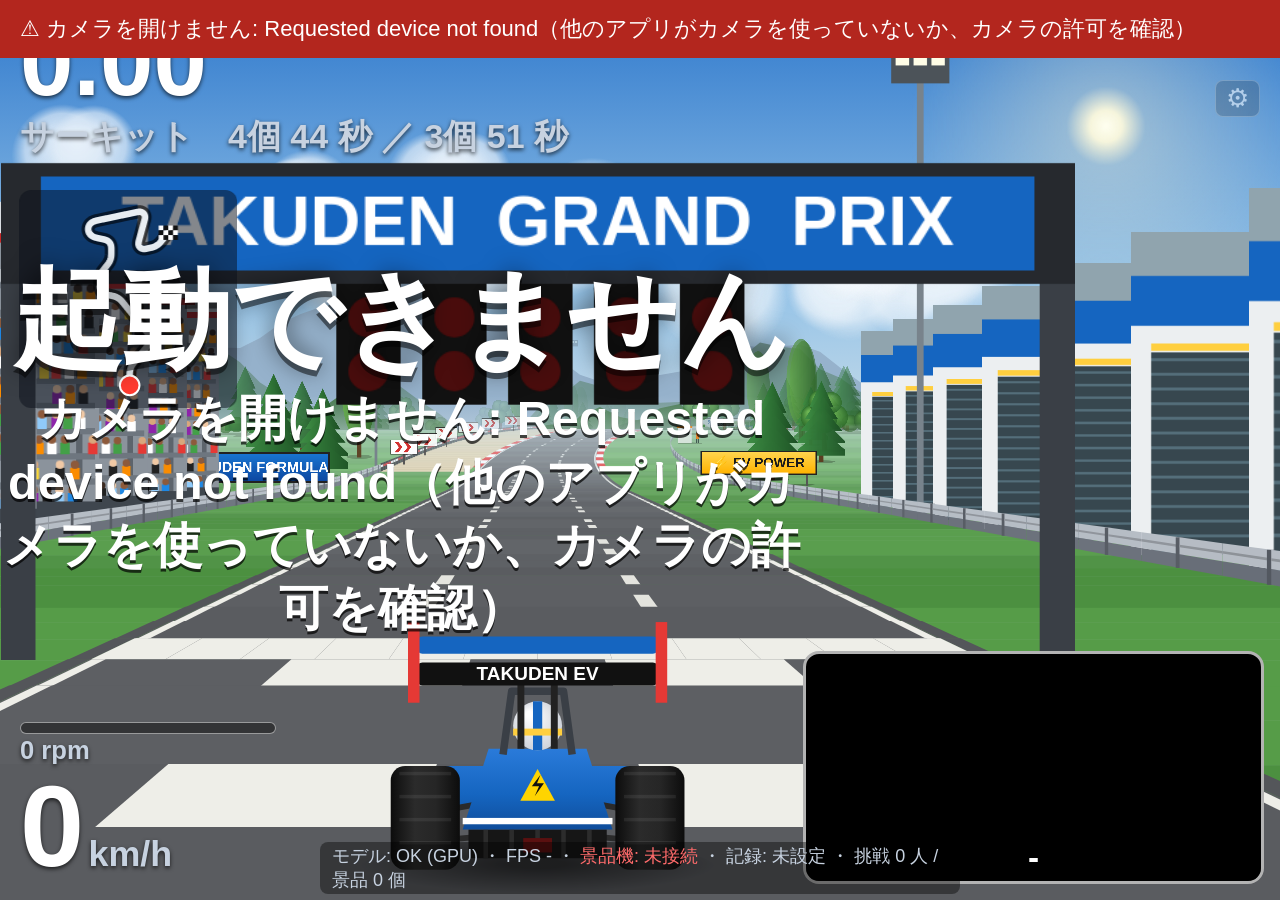
==== commit b5197577: "エアハンドル・ドライブ: 市街地・サーキット・高速の3コースをスタート前に選ぶ - 市街地: ビルの谷間、直角コーナー・ヘアピン・シケイン、コンクリート壁と金網、街灯・信号・歩道橋 - 高速: 長い直" ====
--- a/air-handle-drive/index.html
+++ b/air-handle-drive/index.html
@@ -43,6 +43,14 @@
   #card .choice small { display: block; font-size: .55em; font-weight: bold; opacity: .85; }
   #card .sub { font-size: .7em; color: var(--sub); margin-top: 8px; }
   #card .prizes td:first-child { color: var(--win); }
+  #card .courses { display: flex; gap: 16px; justify-content: center; margin-top: 6px; }
+  #card .course { pointer-events: auto; cursor: pointer; width: min(280px, 19vw); padding: 10px 10px; border-radius: 14px; border: 3px solid rgba(255,255,255,.35);
+    background: rgba(255,255,255,.06); font-size: .62em; text-align: center; transition: transform .15s; }
+  #card .course.sel { border-color: var(--win); background: rgba(255,207,63,.18); transform: scale(1.06); }
+  #card .course .nm { font-size: 1.35em; font-weight: 900; white-space: nowrap; }
+  #card .course svg { width: 100%; height: min(110px, 8vw); }
+  #card .course .ds { color: var(--sub); font-size: .85em; min-height: 2.6em; }
+  #card .times { margin: 0 auto; font-size: .85em; } #card .times td { padding: 0 6px; }
   #holdBar { width: min(600px, 50vw); height: 28px; border-radius: 14px; background: rgba(0,0,0,.4); margin-top: 14px; overflow: hidden; display: none;
     border: 2px solid rgba(255,255,255,.7); }
   #holdBar div { height: 100%; width: 0; background: var(--ok); }
@@ -101,7 +109,7 @@
   <label>カメラ</label>
   <select id="camSel"></select>
 
-  <label>コースの長さ</label>
+  <label>コースの長さ（3 コース共通。コースはお客さんがスタート前に選ぶ）</label>
   <select id="course">
     <option value="short">みじかい</option>
     <option value="normal">ふつう</option>
@@ -116,12 +124,15 @@
   <label>料金 [円]（待機画面に出す）</label>
   <input type="number" id="price" min="0" step="10">
 
-  <label>景品 4 個になるタイム [秒以内]</label>
-  <input type="number" id="t4" min="5" max="600" step="1">
-  <label>景品 3 個になるタイム [秒以内]（これより遅い・完走できないときは 2 個）</label>
-  <input type="number" id="t3" min="5" max="600" step="1">
-  <div class="note">このコース・速度の理論最速 ≒ <b id="ideal"></b> 秒。コーン1本ごとに +1秒。<br>
-    コースや速度を変えると、4 個 ＝ 理論最速 ＋15%、3 個 ＝ ＋35% に自動で設定します（あとから手で変えてよい）。</div>
+  <label>景品の個数になるタイム [秒以内]（コースごと。これより遅い・完走できないときは 2 個）</label>
+  <table id="timesTbl" style="width:100%;font-size:16px;border-collapse:collapse">
+    <tr style="color:var(--sub)"><td>コース</td><td>4 個</td><td>3 個</td><td>理論最速</td></tr>
+    <tr><td>市街地</td><td><input type="number" id="t4_city" min="5" max="600" step="1"></td><td><input type="number" id="t3_city" min="5" max="600" step="1"></td><td id="ideal_city"></td></tr>
+    <tr><td>サーキット</td><td><input type="number" id="t4_circuit" min="5" max="600" step="1"></td><td><input type="number" id="t3_circuit" min="5" max="600" step="1"></td><td id="ideal_circuit"></td></tr>
+    <tr><td>高速</td><td><input type="number" id="t4_highway" min="5" max="600" step="1"></td><td><input type="number" id="t3_highway" min="5" max="600" step="1"></td><td id="ideal_highway"></td></tr>
+  </table>
+  <div class="note">コーン（高速は前の車）にぶつかると1回 +1秒。<br>
+    コースの長さや速度を変えると、4 個 ＝ 理論最速 ＋15%、3 個 ＝ ＋35% に自動で設定します（あとから手で変えてよい）。</div>
 
   <label>再挑戦したときの景品の数</label>
   <select id="retryRule">
@@ -139,7 +150,7 @@
   <input type="range" id="assist" min="0" max="100" step="10">
   <div class="note">大きくするとカーブで外に流されにくく、道路の外に出ても中央へ戻ります（小さい子向け）。</div>
 
-  <label><input type="checkbox" id="cones"> コーン（障害物）を置く</label>
+  <label><input type="checkbox" id="cones"> 障害物（市街地・サーキットはコーン、高速は前を走る車）</label>
   <label><input type="checkbox" id="sound"> 音（走行音・効果音）</label>
   <label><input type="checkbox" id="mirror"> カメラ映像を左右反転（鏡のように）</label>
 
@@ -173,13 +184,15 @@
 
 <script type="module">
 import { FilesetResolver, PoseLandmarker } from './lib/vision_bundle.mjs';
-import { Race, MAX_SPEED, KMH_AT_MAX, TOP_KMH, CAR, UNITS_PER_M, rpmToMs } from './game.js';
+import { Race, COURSES, MAX_SPEED, KMH_AT_MAX, TOP_KMH, CAR, UNITS_PER_M, rpmToMs } from './game.js';
 import { DriveSound } from './sound.js';
 import { Records } from './records.js';
 import { readWheel, angleToSteer } from './wheel.js';
 
 const RESULT_MS = 9000;       // 景品の個数を出したあと、待機画面に戻るまでの時間
 const CHOICE_MS = 30000;      // 「受け取る／もう1回」を選ばないとき、自動で受け取りにするまでの時間
+const SELECT_MS = 30000;      // コースを選ばないとき、自動で決めるまでの時間
+const SELECT_HOLD_MS = 2000;  // ハンドルの傾きでコースを選ぶとき、そのままにする時間
 const CHOICE_HOLD_MS = 1500;  // ハンドルを左右に傾けて選ぶとき、傾けたままにする時間
 const AWAY_MS = 8000;         // レース中に人がいなくなったら中止するまでの時間
 const CONE_PENALTY = 1.0;     // コーン1本あたりのペナルティ[秒]
@@ -197,29 +210,34 @@
 // ---------- 設定・集計（ブラウザに保存） ----------
 const SKEY = 'air-handle-settings', STATKEY = 'air-handle-stats';
 const TOP = Math.round(TOP_KMH / 10) * 10;   // 設定できる最高時速（モータの最高回転数で決まる。110 km/h。実際の頭打ちは 109.9 km/h）
-const DEF = { course: 'normal', maxKmh: TOP, price: 200, t4: 0, t3: 0, retryRule: 'best', limit: 90, sens: 45, assist: 30, cones: true, sound: true, mirror: true, stock: -1, camId: '' };
+const DEF = { course: 'normal', maxKmh: TOP, price: 200, times: null, retryRule: 'best', limit: 90, sens: 45, assist: 30, cones: true, sound: true, mirror: true, stock: -1, camId: '' };
 const settings = Object.assign({}, DEF, load(SKEY));
-delete settings.topSpeed; delete settings.target;
+delete settings.topSpeed; delete settings.target; delete settings.t4; delete settings.t3;
 if (!(settings.maxKmh <= TOP)) settings.maxKmh = TOP;   // 旧版（最高 300 km/h）の設定は、モータの最高速に合わせる
 const topFactor = () => settings.maxKmh / KMH_AT_MAX;
 const stats = Object.assign({ plays: 0, finishes: 0, prizes: 0, ranking: [] }, load(STATKEY));
 function load(k) { try { return JSON.parse(localStorage.getItem(k)) || {}; } catch { return {}; } }
 function save() { try { localStorage.setItem(SKEY, JSON.stringify(settings)); localStorage.setItem(STATKEY, JSON.stringify(stats)); } catch {} }
 
-const race = new Race();
-race.cx = 0.42;   // 右下のカメラ画面と重ならないよう、道路と車を少し左に寄せる
+// コースは 3 種類。それぞれ別に作っておき、選んだものを race にする
+const TYPES = ['city', 'circuit', 'highway'];
+const races = {};
+for (const t of TYPES) { races[t] = new Race(); races[t].cx = 0.42; }   // 右下のカメラ画面と重ならないよう、道路と車を少し左に寄せる
+let race = races.circuit;
 let builtKey = '';
 function rebuild() {
   const key = settings.course + settings.cones;
   if (key === builtKey) return;
-  race.build({ length: settings.course, cones: settings.cones });
+  for (const t of TYPES) races[t].build({ type: t, length: settings.course, cones: settings.cones });
   builtKey = key;
 }
-function idealTime() { return race.idealTime(topFactor()); }
+const courseTimes = (t) => settings.times[t];
+const lenName = () => ({ short: 'みじかい', normal: 'ふつう', long: 'ながい' }[settings.course]);
 
 function bindSettings() {
   $('maxKmh').max = TOP;
-  const ids = ['course', 'maxKmh', 'price', 't4', 't3', 'retryRule', 'limit', 'sens', 'assist', 'stock'];
+  const ids = ['course', 'maxKmh', 'price', 'retryRule', 'limit', 'sens', 'assist', 'stock'];
+  const tIds = TYPES.flatMap((t) => ['t4_' + t, 't3_' + t]);
   ids.forEach((id) => { $(id).value = settings[id]; });
   ['cones', 'sound', 'mirror'].forEach((id) => { $(id).checked = settings[id]; });
   const upd = (ev) => {
@@ -231,15 +249,17 @@
     settings.stock = parseInt($('stock').value); if (isNaN(settings.stock)) settings.stock = -1;
     ['cones', 'sound', 'mirror'].forEach((id) => { settings[id] = $(id).checked; });
     rebuild();
-    const ideal = idealTime();
-    $('ideal').textContent = ideal.toFixed(1);
-    // コースや速度を変えたとき、または未設定なら、景品の個数のタイムを自動で決める（4 個 ＝ 理論最速 ＋15%、3 個 ＝ ＋35%）
-    if (!settings.t4 || !settings.t3 || (ev && ['course', 'maxKmh', 'cones'].includes(ev.target.id))) {
-      settings.t4 = Math.ceil(ideal * 1.15); settings.t3 = Math.ceil(ideal * 1.35);
-      $('t4').value = settings.t4; $('t3').value = settings.t3;
-    } else {
-      settings.t4 = Math.max(5, parseInt($('t4').value) || settings.t4);
-      settings.t3 = Math.max(settings.t4, parseInt($('t3').value) || settings.t3);
+    // コースの長さや速度を変えたとき、または未設定なら、景品の個数のタイムをコースごとに自動で決める（4 個 ＝ 理論最速 ＋15%、3 個 ＝ ＋35%）
+    const auto = !settings.times || (ev && ['course', 'maxKmh', 'cones'].includes(ev.target.id));
+    if (!settings.times) settings.times = {};
+    for (const t of TYPES) {
+      const ideal = races[t].idealTime(topFactor());
+      $('ideal_' + t).textContent = ideal.toFixed(1) + ' 秒';
+      if (auto || !settings.times[t]) { settings.times[t] = { t4: Math.ceil(ideal * 1.15), t3: Math.ceil(ideal * 1.35) }; $('t4_' + t).value = settings.times[t].t4; $('t3_' + t).value = settings.times[t].t3; }
+      else {
+        const t4 = Math.max(5, parseInt($('t4_' + t).value) || settings.times[t].t4);
+        settings.times[t] = { t4, t3: Math.max(t4, parseInt($('t3_' + t).value) || settings.times[t].t3) };
+      }
     }
     settings.price = Math.max(0, parseInt($('price').value) || 0);
     settings.retryRule = $('retryRule').value;
@@ -247,13 +267,15 @@
     $('assistVal').textContent = settings.assist === 0 ? 'なし' : `${settings.assist}%`;
     save(); drawStats();
   };
-  [...ids, 'cones', 'sound', 'mirror'].forEach((id) => $(id).addEventListener(id === 'retryRule' ? 'change' : 'input', upd));
+  if (settings.times) for (const t of TYPES) if (settings.times[t]) { $('t4_' + t).value = settings.times[t].t4; $('t3_' + t).value = settings.times[t].t3; }
+  [...ids, ...tIds, 'cones', 'sound', 'mirror'].forEach((id) => $(id).addEventListener(id === 'retryRule' ? 'change' : 'input', upd));
   upd();
 }
 function drawStats() {
   $('stStats').textContent = `挑戦 ${stats.plays} 人 / 景品 ${stats.prizes} 個` + (settings.stock >= 0 ? ` / 残り ${settings.stock}` : '');
   $('statsDetail').textContent = `挑戦 ${stats.plays} 人、完走 ${stats.finishes} 人、景品 ${stats.prizes} 個`;
-  $('tGoal').textContent = `4個 ${settings.t4} 秒 ／ 3個 ${settings.t3} 秒`;
+  const ct = settings.times && courseTimes(race.type);
+  $('tGoal').textContent = ct ? `${COURSES[race.type].name}　4個 ${ct.t4} 秒 ／ 3個 ${ct.t3} 秒` : '';
   const st = { none: '記録: 未設定', prompt: '記録: 許可待ち（画面をクリック）', ok: `記録: ${records.name}`, error: '記録: 読めません' }[records.state];
   $('stRec').textContent = st; $('stRec').className = records.state === 'ok' ? 'ok' : records.state === 'none' ? '' : 'ng';
   $('recName').textContent = records.name || '未設定';
@@ -263,17 +285,22 @@
 // ---------- 記録フォルダ（records.csv） ----------
 const records = new Records();
 const today = () => new Date().toLocaleDateString('sv');   // YYYY-MM-DD
+// 記録の「コース」列（例「市街地・ふつう」）からコースの種類を出す。種類が書かれていない古い記録はサーキット
+const courseOf = (r) => TYPES.find((t) => (r['コース'] || '').startsWith(COURSES[t].name)) || 'circuit';
 // 記録フォルダから本日のランキングと集計を作り直す
 function applyRecords() {
   if (records.state !== 'ok') return;
   const rows = records.rows.filter((r) => (r['日時'] || '').startsWith(today()));
-  stats.ranking = rows.filter((r) => r['結果'] === 'ゴール').map((r, i) => ({ id: 'f' + i, time: parseFloat(r['タイム秒']), cones: parseInt(r['コーン']) || 0 }))
-    .filter((r) => !isNaN(r.time)).sort((a, b) => a.time - b.time).slice(0, 50);
+  stats.ranking = rows.filter((r) => r['結果'] === 'ゴール').map((r, i) => ({ id: 'f' + i, course: courseOf(r), time: parseFloat(r['タイム秒']), cones: parseInt(r['コーン']) || 0 }))
+    .filter((r) => !isNaN(r.time)).sort((a, b) => a.time - b.time).slice(0, 150);
   stats.plays = new Set(rows.map((r) => r['受付番号'])).size;
   stats.finishes = rows.filter((r) => r['結果'] === 'ゴール').length;
   stats.prizes = rows.reduce((a, r) => a + (parseInt(r['渡した景品数']) || 0), 0);
-  const all = records.rows.filter((r) => r['結果'] === 'ゴール').map((r) => parseFloat(r['タイム秒'])).filter((t) => !isNaN(t));
-  stats.best = all.length ? Math.min(...all) : null;
+  stats.bestBy = {};
+  for (const r of records.rows) {
+    const t = parseFloat(r['タイム秒']), c = courseOf(r);
+    if (r['結果'] === 'ゴール' && !isNaN(t) && !(stats.bestBy[c] <= t)) stats.bestBy[c] = t;
+  }
   save(); drawStats();
   log(`記録を読み込みました: ${records.name}/records.csv（全 ${records.rows.length} 件、本日 ${rows.length} 件）`);
 }
@@ -425,7 +452,8 @@
 // もう1回は 1 回だけ。2回目が終わったら choice を飛ばして payout
 let t0hit = -1e9;
 let state = 'loading', t0 = 0, holdStart = 0, holdDir = 0, raceTime = 0, lightsOutAt = 0;
-let session = null;   // 1 回の受付（200円）: { no, attempt, results: [{ time, ok, reason, cones, prizes }] }
+let session = null;
+let selIdx = 1, idleIdx = 1;   // コース選択で選んでいるコース、待機デモで走っているコース   // 1 回の受付（200円）: { no, attempt, results: [{ time, ok, reason, cones, prizes }] }
 
 function setBig(big, small = '', color = '') {
   const b = $('big');
@@ -433,21 +461,44 @@
   b.style.color = color; $('small').textContent = small;
 }
 function showCard(html) { const c = $('card'); if (c._html !== html) { c.innerHTML = html || ''; c._html = html; } c.style.display = html ? 'block' : 'none'; }
-function rankingHtml(highlight) {
-  const rows = stats.ranking.slice(0, 5).map((r, i) =>
+function rankingHtml(course, highlight) {
+  const list = stats.ranking.filter((r) => (r.course || 'circuit') === course);
+  const best = (stats.bestBy || {})[course];
+  const rows = list.slice(0, 5).map((r, i) =>
     `<tr style="${r.id === highlight ? 'color:var(--win);font-weight:bold' : ''}"><td>${i + 1}位</td><td>${r.time.toFixed(2)} 秒</td><td>${r.cones ? 'コーン' + r.cones : ''}</td></tr>`).join('');
-  return rows ? `<div>🏆 本日のランキング</div><table>${rows}</table>` + (stats.best ? `<div class="sub">これまでの最速 ${stats.best.toFixed(2)} 秒</div>` : '') : '';
+  return rows ? `<div>🏆 本日のランキング（${COURSES[course].name}）</div><table>${rows}</table>` + (best ? `<div class="sub">これまでの最速 ${best.toFixed(2)} 秒</div>` : '') : '';
 }
 function prizeTableHtml() {
-  return `<div>🎁 景品はタイムで決まる</div><table class="prizes">
-    <tr><td>4 個</td><td>${settings.t4} 秒以内</td></tr><tr><td>3 個</td><td>${settings.t3} 秒以内</td></tr><tr><td>2 個</td><td>それより遅くても OK</td></tr></table>`;
+  return `<div>🎁 景品はタイムで決まる（2〜4 個）</div><table class="prizes"><tr style="color:var(--sub)"><td></td><td>4 個</td><td>3 個</td></tr>`
+    + TYPES.map((t) => `<tr><td>${COURSES[t].icon} ${COURSES[t].name}</td><td>${courseTimes(t).t4} 秒以内</td><td>${courseTimes(t).t3} 秒以内</td></tr>`).join('')
+    + `</table><div class="sub">それより遅くても・完走できなくても 2 個</div>`;
+}
+// コースの平面図（SVG）
+function mapSvg(pts) {
+  if (!pts.length) return '';
+  let x0 = Infinity, x1 = -Infinity, y0 = Infinity, y1 = -Infinity;
+  for (const [x, y] of pts) { x0 = Math.min(x0, x); x1 = Math.max(x1, x); y0 = Math.min(y0, y); y1 = Math.max(y1, y); }
+  const k = 90 / Math.max(x1 - x0, y1 - y0), ox = (100 - (x1 - x0) * k) / 2, oy = (100 - (y1 - y0) * k) / 2;
+  const d = pts.map(([x, y], i) => `${i ? 'L' : 'M'}${(ox + (x - x0) * k).toFixed(1)},${(oy + (y - y0) * k).toFixed(1)}`).join('');
+  const [sx, sy] = pts[0], [gx, gy] = pts[pts.length - 1];
+  return `<svg viewBox="0 0 100 100"><path d="${d}" fill="none" stroke="#000" stroke-opacity=".5" stroke-width="7" stroke-linejoin="round"/>`
+    + `<path d="${d}" fill="none" stroke="#e8edf2" stroke-width="3.5" stroke-linejoin="round"/>`
+    + `<circle cx="${ox + (sx - x0) * k}" cy="${oy + (sy - y0) * k}" r="4" fill="#7ee787"/><circle cx="${ox + (gx - x0) * k}" cy="${oy + (gy - y0) * k}" r="4" fill="#ffcf3f"/></svg>`;
+}
+function selectHtml() {
+  return `<div class="courses">` + TYPES.map((t, i) => `<div class="course ${i === selIdx ? 'sel' : ''}" data-course="${t}">
+      <div class="nm">${COURSES[t].icon} ${COURSES[t].name}</div>${mapSvg(races[t].mapPts)}<div class="ds">${COURSES[t].desc}</div>
+      <table class="times"><tr><td>4 個</td><td>${courseTimes(t).t4} 秒</td></tr><tr><td>3 個</td><td>${courseTimes(t).t3} 秒</td></tr></table></div>`).join('')
+    + `</div><div class="sub">← → で選んで Enter（1・2・3 でもOK）／ ハンドルを 左・まっすぐ・右 に 2 秒</div>`;
 }
 // タイム → 景品の個数（最低 2 個、最大 4 個。完走できなくても 2 個）
-function prizesFor(r) { return !r.ok ? 2 : r.time <= settings.t4 ? 4 : r.time <= settings.t3 ? 3 : 2; }
+function prizesFor(r) { const ct = courseTimes(session.course); return !r.ok ? 2 : r.time <= ct.t4 ? 4 : r.time <= ct.t3 ? 3 : 2; }
 function setLights(n) { [...document.querySelectorAll('#lights .l')].forEach((l, i) => l.classList.toggle('on', i < n)); }
 
+function useCourse(t) { if (race !== races[t]) { race = races[t]; race.reset(); drawStats(); } }
 function toIdle() {
-  state = 'idle'; holdStart = 0; race.reset(); autopilot = false; session = null;
+  state = 'idle'; holdStart = 0; autopilot = false; session = null;
+  useCourse(TYPES[idleIdx]); race.reset();
   $('lights').style.display = 'none';
 }
 // Enter（またはスタッフの景品機ボタン）：待機中ならお金を受け取ったのでスタート。結果画面なら「受け取る」
@@ -456,8 +507,16 @@
     if (settings.stock === 0) { setBig('景品切れ', 'スタッフを呼んでね'); return; }
     session = { no: Date.now().toString(36).toUpperCase(), attempt: 0, results: [] };
     stats.plays++; save(); drawStats(); log(`受付 ${session.no}（${settings.price}円, ${by}）`);
-    startRace();
-  } else if (state === 'choice') decide('accept');
+    state = 'select'; t0 = performance.now(); holdStart = 0; holdDir = null; useCourse(TYPES[selIdx]);
+  } else if (state === 'select') pickCourse(TYPES[selIdx]);
+  else if (state === 'choice') decide('accept');
+}
+// コース選択
+function moveSel(d) { selIdx = Math.max(0, Math.min(TYPES.length - 1, selIdx + d)); useCourse(TYPES[selIdx]); holdStart = performance.now(); }
+function pickCourse(t) {
+  if (state !== 'select') return;
+  selIdx = TYPES.indexOf(t); session.course = t; useCourse(t);
+  log(`コース: ${COURSES[t].name}`); beep(880, 120); startRace();
 }
 function startRace() {
   session.attempt++;
@@ -475,9 +534,10 @@
   let rankId = null;
   if (ok) {
     stats.finishes++; rankId = Date.now();
-    stats.ranking.push({ id: rankId, time: raceTime, cones: race.coneHits });
-    stats.ranking.sort((a, b) => a.time - b.time); stats.ranking = stats.ranking.slice(0, 50);
-    if (stats.best == null || raceTime < stats.best) stats.best = raceTime;
+    stats.ranking.push({ id: rankId, course: session.course, time: raceTime, cones: race.coneHits });
+    stats.ranking.sort((a, b) => a.time - b.time); stats.ranking = stats.ranking.slice(0, 150);
+    stats.bestBy = stats.bestBy || {};
+    if (!(stats.bestBy[session.course] <= raceTime)) stats.bestBy[session.course] = raceTime;
   }
   r.rankId = rankId;
   log(`${session.attempt}回目: ${ok ? raceTime.toFixed(2) + '秒' : reason} コーン${race.coneHits} → 景品${r.prizes}個`);
@@ -502,7 +562,7 @@
   const d = r.at, pad = (n) => String(n).padStart(2, '0');
   return { '日時': `${d.toLocaleDateString('sv')} ${pad(d.getHours())}:${pad(d.getMinutes())}:${pad(d.getSeconds())}`, '受付番号': session.no, '回目': r.attempt,
     '結果': r.ok ? 'ゴール' : r.reason === 'away' ? '中止' : '時間切れ', 'タイム秒': r.ok ? r.time.toFixed(2) : '', 'コーン': r.cones,
-    'この回の景品数': r.prizes, '判定': verdict, '渡した景品数': given, 'コース': { short: 'みじかい', normal: 'ふつう', long: 'ながい' }[settings.course], '最高時速': settings.maxKmh };
+    'この回の景品数': r.prizes, '判定': verdict, '渡した景品数': given, 'コース': `${COURSES[session.course].name}・${lenName()}`, '最高時速': settings.maxKmh };
 }
 async function payout() {
   state = 'payout'; t0 = performance.now();
@@ -536,11 +596,29 @@
     case 'idle': {
       // 待機中は自動運転のデモ走行。お金を受け取ったらスタッフが Enter
       race.update(dt, race.autopilot(), 1, { topFactor: 0.7, assist: 0.5 });
-      if (race.finished) race.reset();
+      if (race.finished) { idleIdx = (idleIdx + 1) % TYPES.length; useCourse(TYPES[idleIdx]); race.reset(); }   // デモは 3 コースを順番に
       race.events.length = 0;
       setBig('エアハンドル\nドライブ', settings.stock === 0 ? '景品切れ（スタッフを呼んでね）'
         : `1回 ${settings.price} 円\n景品 2〜4 個 🎁`);
-      showCard(prizeTableHtml() + `<div class="sub">お金を入れたら Enter でスタート</div>` + (stats.ranking.length ? '<br>' + rankingHtml() : ''));
+      showCard(prizeTableHtml() + `<div class="sub">お金を入れたら Enter でスタート</div>` + (stats.ranking.some((r) => (r.course || 'circuit') === race.type) ? '<br>' + rankingHtml(race.type) : ''));
+      break;
+    }
+    case 'select': {
+      // コースを選ぶ。後ろでは選んでいるコースのデモが走る
+      race.update(dt, race.autopilot(), 1, { topFactor: 0.7, assist: 0.5 });
+      if (race.finished) race.reset();
+      race.events.length = 0;
+      setBig('', `あと ${Math.max(0, Math.ceil((SELECT_MS - el) / 1000))} 秒で自動で決まります`);
+      showCard(`<div style="font-size:1.5em;font-weight:900">コースをえらんでね</div>` + selectHtml());
+      // ハンドル：左に傾ける＝市街地、まっすぐ＝サーキット、右に傾ける＝高速。2 秒そのままで決定
+      if (wheel.held) {
+        const want = wheel.angle < -20 ? 0 : wheel.angle > 20 ? 2 : 1;
+        if (want !== selIdx || holdDir !== 'w') { selIdx = want; useCourse(TYPES[want]); holdStart = now; holdDir = 'w'; }
+        const p = Math.min(1, (now - holdStart) / SELECT_HOLD_MS);
+        $('holdBar').style.display = 'block'; $('holdBar').firstElementChild.style.width = (p * 100) + '%'; $('holdBar').firstElementChild.style.background = 'var(--win)';
+        if (p >= 1) { pickCourse(TYPES[selIdx]); break; }
+      } else holdDir = null;
+      if (el > SELECT_MS) pickCourse(TYPES[selIdx]);
       break;
     }
     case 'lights': {
@@ -561,6 +639,7 @@
       raceTime = el / 1000 + race.coneHits * CONE_PENALTY;
       for (const ev of race.events) {
         if (ev === 'cone') { if (settings.sound) driveSound()?.cone(); setBig('+1秒', 'コーンにぶつかった！', 'var(--ng)'); t0hit = now; }
+        if (ev === 'car') { if (settings.sound) driveSound()?.crash(); setBig('+1秒', '前の車にぶつかった！', 'var(--ng)'); t0hit = now; }
         if (ev === 'crash') { if (settings.sound) driveSound()?.crash(); setBig('ガシャン！', 'ガードレールにぶつかった', 'var(--ng)'); t0hit = now; }
       }
       race.events.length = 0;
@@ -580,8 +659,8 @@
       const left = Math.max(0, Math.ceil((CHOICE_MS - el) / 1000));
       showCard(`<div class="choice"><button class="ok" data-c="accept">✋→ 受け取る<small>Enter ／ ハンドルを右にかたむける</small></button>
         <button class="again" data-c="again">←✋ もう1回！<small>R ／ ハンドルを左にかたむける</small></button></div>
-        <div class="sub">もう1回は 1 回だけ。${rule}<br>あと ${left} 秒で自動で「受け取る」になります</div>`
-        + (r.ok && r.prizes < 4 ? `<div class="sub">あと ${(r.time - (r.prizes === 3 ? settings.t4 : settings.t3)).toFixed(2)} 秒速ければ ${r.prizes + 1} 個！</div>` : ''));
+        <div class="sub">もう1回は 1 回だけ（同じコース）。${rule}<br>あと ${left} 秒で自動で「受け取る」になります</div>`
+        + (r.ok && r.prizes < 4 ? `<div class="sub">あと ${(r.time - (r.prizes === 3 ? courseTimes(session.course).t4 : courseTimes(session.course).t3)).toFixed(2)} 秒速ければ ${r.prizes + 1} 個！</div>` : ''));
       // ハンドルを左右に傾けたまま 1.5 秒で決定
       const dir = wheel.held && Math.abs(wheel.angle) > 25 ? Math.sign(wheel.angle) : 0;
       if (dir && dir === holdDir) {
@@ -595,7 +674,7 @@
     }
     case 'payout': {
       race.update(dt, 0, 0, opts); race.events.length = 0;
-      showCard(`<div>${payout.msg}</div>` + (stats.ranking.length ? '<br>' + rankingHtml(session.results.at(-1).rankId) : ''));
+      showCard(`<div>${payout.msg}</div>` + (stats.ranking.some((r) => r.course === session.course) ? '<br>' + rankingHtml(session.course, session.results.at(-1).rankId) : ''));
       if (!payout.busy && el > RESULT_MS) { showCard(''); toIdle(); }
       break;
     }
@@ -609,12 +688,13 @@
 function drawHud() {
   const racing = state === 'race' || state === 'choice' || state === 'payout';
   $('tTime').textContent = (racing ? raceTime : 0).toFixed(2);
-  $('tTime').style.color = !racing ? '#fff' : raceTime <= settings.t4 ? 'var(--win)' : raceTime <= settings.t3 ? '#fff' : 'var(--ng)';
+  const ct = courseTimes(race.type);
+  $('tTime').style.color = !racing ? '#fff' : raceTime <= ct.t4 ? 'var(--win)' : raceTime <= ct.t3 ? '#fff' : 'var(--ng)';
   $('speed').textContent = Math.round(race.speed / MAX_SPEED * KMH_AT_MAX);
   $('rpm').textContent = Math.round(race.rpm / 10) * 10;
   $('rpmBar').style.width = Math.min(100, race.rpm / CAR.maxRpm * 100) + '%';
   $('prog').style.width = (race.progress * 100) + '%';
-  $('cones').textContent = racing ? `コーン ${race.coneHits} 本` + (race.offroad ? '　⚠ コースアウト' : '') : '';
+  $('cones').textContent = racing ? (race.type === 'highway' ? `接触 ${race.coneHits} 回` : `コーン ${race.coneHits} 本`) + (race.offroad ? '　⚠ コースアウト' : '') : '';
   $('camLabel').textContent = wheel.held ? `ハンドル ${Math.round(wheel.angle)}°` : '両手を見せてね';
   $('camLabel').style.color = wheel.held ? 'var(--ok)' : 'var(--ng)';
 }
@@ -669,7 +749,7 @@
     $('stFps').textContent = `認識 ${fpsN} / 画面 ${drawN} FPS` + (race.quality ? '' : ' 軽量');
     // 画面が 3 秒続けて 30 FPS を下回ったら、雲や遠くの林を省く軽量モードにする
     slowSec = drawN < 30 ? slowSec + 1 : 0;
-    if (slowSec >= 3 && race.quality) { race.quality = 0; log('描画が重いので軽量モードに切り替えました'); }
+    if (slowSec >= 3 && race.quality) { TYPES.forEach((t) => { races[t].quality = 0; }); log('描画が重いので軽量モードに切り替えました'); }
     fpsN = 0; drawN = 0; fpsT = now;
   }
   update(now, dt);
@@ -690,6 +770,9 @@
   else if (e.key === 'Escape') { if (document.fullscreenElement) document.exitFullscreen(); }   // Esc = 全画面解除
   else if ((e.key === 'q' || e.key === 'Q') && (state === 'race' || state === 'lights')) { $('lights').style.display = 'none'; finishRace(false, 'away'); }
   else if ((e.key === 'q' || e.key === 'Q') && state === 'choice') decide('accept');
+  else if (state === 'select' && ['ArrowLeft', 'ArrowRight', '1', '2', '3'].includes(e.key)) {
+    if (e.key === 'ArrowLeft') moveSel(-1); else if (e.key === 'ArrowRight') moveSel(1); else pickCourse(TYPES[+e.key - 1]);
+  }
   else if (e.key === 'ArrowLeft') { keys.left = true; lastKeyAt = performance.now(); }
   else if (e.key === 'ArrowRight') { keys.right = true; lastKeyAt = performance.now(); }
 });
@@ -698,7 +781,11 @@
   if (e.key === 'ArrowRight') { keys.right = false; lastKeyAt = performance.now(); }
 });
 $('gear').onclick = () => $('settings').classList.toggle('show');
-$('card').addEventListener('click', (e) => { const b = e.target.closest('button[data-c]'); if (b) decide(b.dataset.c); });
+// ボタンは押した瞬間に反応させる（カードは毎秒書き直すので、click だと押して離す間に消えて取りこぼすことがある）
+$('card').addEventListener('pointerdown', (e) => {
+  const b = e.target.closest('button[data-c]'); if (b) decide(b.dataset.c);
+  const c = e.target.closest('[data-course]'); if (c) pickCourse(c.dataset.course);
+});
 // ブラウザを開き直したあと、最初の操作で記録フォルダへの書き込みを許可してもらう
 document.addEventListener('pointerdown', recordsGrant); document.addEventListener('keydown', recordsGrant);
 
@@ -734,7 +821,7 @@
 })();
 
 // テスト用
-window.__dbg = { race, settings, stats, records, get state() { return state; }, get raceTime() { return raceTime; }, get session() { return session; }, setAuto: (v) => { autopilot = v; } };
+window.__dbg = { get race() { return race; }, races, settings, stats, records, get state() { return state; }, get raceTime() { return raceTime; }, get session() { return session; }, pickCourse, setAuto: (v) => { autopilot = v; } };
 </script>
 </body>
 </html>
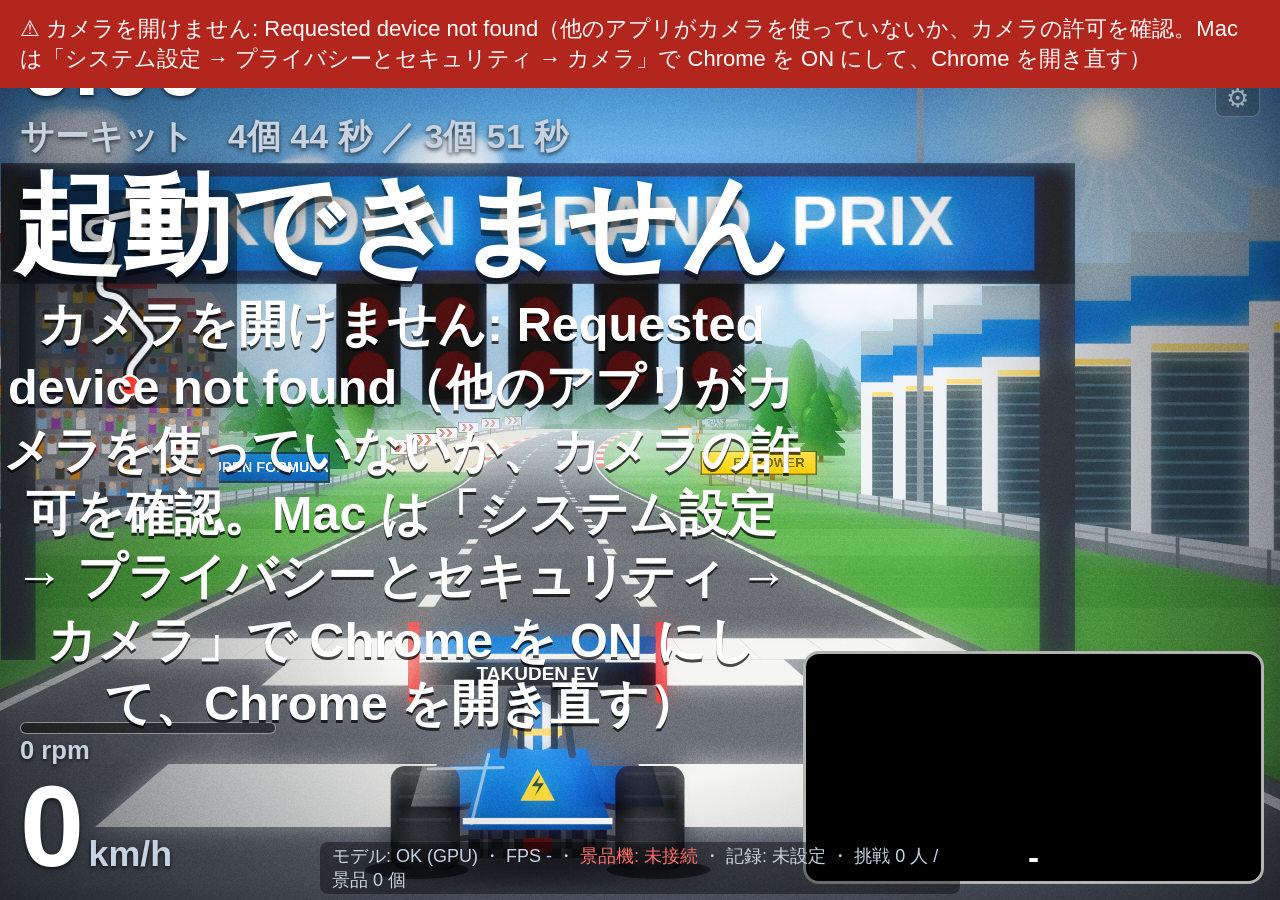
==== commit 3f9522e9: "エアハンドル・ドライブ: Mac で動くようにする - 起動_Mac.command / 起動_全画面_Mac.command を追加。macOS 標準の Perl でローカルサーバを立て、Chrom" ====
--- a/air-handle-drive/index.html
+++ b/air-handle-drive/index.html
@@ -284,6 +284,7 @@
 
 // ---------- 記録フォルダ（records.csv） ----------
 const records = new Records();
+if (!records.supported) $('btnRecPick').textContent = 'records.csv をダウンロード';
 const today = () => new Date().toLocaleDateString('sv');   // YYYY-MM-DD
 // 記録の「コース」列（例「市街地・ふつう」）からコースの種類を出す。種類が書かれていない古い記録はサーキット
 const courseOf = (r) => TYPES.find((t) => (r['コース'] || '').startsWith(COURSES[t].name)) || 'circuit';
@@ -306,7 +307,7 @@
 }
 async function recordsGrant() { if (records.state === 'prompt' && await records.grant()) applyRecords(); drawStats(); }
 $('btnRecPick').onclick = async () => {
-  if (!records.supported) return showError('このブラウザはフォルダの保存に対応していません。Chrome か Edge で開いてください。');
+  if (!records.supported) return records.download();   // Safari など：フォルダを選べないので records.csv をダウンロード
   try { await records.pick(); applyRecords(); } catch (e) { if (e.name !== 'AbortError') showError('フォルダを使えません: ' + e.message); }
   drawStats();
 };
@@ -388,7 +389,7 @@
 }
 function setSerialStatus(ok) { $('stSerial').textContent = ok ? '景品機: 接続中' : '景品機: 未接続'; $('stSerial').className = ok ? 'ok' : 'ng'; }
 $('btnSerial').onclick = async () => {
-  if (!('serial' in navigator)) return showError('このブラウザは Web Serial に対応していません。Chrome か Edge で開いてください。');
+  if (!('serial' in navigator)) return showError('このブラウザ（Safari など）は景品機との接続に対応していません。景品機を使うときは Chrome か Edge で開いてください（Mac は「起動_Mac.command」が Chrome を探して開きます）。');
   try { await serialOpen(await navigator.serial.requestPort()); } catch { log('ポート選択キャンセル'); }
 };
 $('btnTest').onclick = () => dispense(1);
@@ -409,7 +410,7 @@
   try { stream = await navigator.mediaDevices.getUserMedia({ video: v, audio: false }); }
   catch (e) {
     if (settings.camId) { settings.camId = ''; save(); return startCamera(); }
-    throw new Error('カメラを開けません: ' + e.message + '（他のアプリがカメラを使っていないか、カメラの許可を確認）');
+    throw new Error('カメラを開けません: ' + e.message + '（他のアプリがカメラを使っていないか、カメラの許可を確認。Mac は「システム設定 → プライバシーとセキュリティ → カメラ」で Chrome を ON にして、Chrome を開き直す）');
   }
   video.srcObject = stream; await video.play();
   cam.width = video.videoWidth; cam.height = video.videoHeight;
@@ -732,7 +733,7 @@
 
 // ---------- メインループ ----------
 let lastVideoTime = -1, fpsN = 0, fpsT = 0, lastFrame = performance.now(), drawN = 0, slowSec = 0;
-function resize() { gcv.width = Math.min(window.innerWidth, 1920); gcv.height = Math.min(window.innerHeight, 1080); }
+function resize() { gcv.width = Math.max(320, Math.min(window.innerWidth, 1920)); gcv.height = Math.max(180, Math.min(window.innerHeight, 1080)); }   // 窓が隠れていて 0 のときも描画で止まらないように
 window.addEventListener('resize', resize);
 
 function loop() {
@@ -765,9 +766,9 @@
   if (e.key === 'Enter') { e.preventDefault(); onEnter('key'); }
   else if ((e.key === 'r' || e.key === 'R') && state === 'choice') decide('again');
   else if (e.key === 's' || e.key === 'S') $('settings').classList.toggle('show');
-  else if (e.key === 'f' || e.key === 'F') { document.fullscreenElement ? document.exitFullscreen() : enterFullscreen(); }
+  else if (e.key === 'f' || e.key === 'F') { fsEl() ? exitFullscreen() : enterFullscreen(); }
   else if (e.key === 'a' || e.key === 'A') { autopilot = !autopilot; log('自動運転 ' + (autopilot ? 'ON' : 'OFF')); }
-  else if (e.key === 'Escape') { if (document.fullscreenElement) document.exitFullscreen(); }   // Esc = 全画面解除
+  else if (e.key === 'Escape') { if (fsEl()) exitFullscreen(); }   // Esc = 全画面解除
   else if ((e.key === 'q' || e.key === 'Q') && (state === 'race' || state === 'lights')) { $('lights').style.display = 'none'; finishRace(false, 'away'); }
   else if ((e.key === 'q' || e.key === 'Q') && state === 'choice') decide('accept');
   else if (state === 'select' && ['ArrowLeft', 'ArrowRight', '1', '2', '3'].includes(e.key)) {
@@ -790,24 +791,32 @@
 document.addEventListener('pointerdown', recordsGrant); document.addEventListener('keydown', recordsGrant);
 
 // ---------- 全画面 ----------
-// 起動_全画面.bat で開いたとき（?fs=1）は、最初のクリック/キーで全画面にする（ブラウザの決まりで操作が必要）。
+// 起動_全画面.bat / 起動_全画面_Mac.command で開いたとき（?fs=1）は、最初のクリック/キーで全画面にする（ブラウザの決まりで操作が必要）。
 // 解除は Esc（ブラウザ標準）。もう一度全画面にするときは F キー。
 const wantFs = new URLSearchParams(location.search).has('fs');
 let fsDone = false;
-function enterFullscreen() { document.documentElement.requestFullscreen().catch((e) => log('全画面にできません: ' + e.message)); }
-function updateFsHint() { $('fsHint').style.display = wantFs && !fsDone && !document.fullscreenElement ? 'block' : 'none'; }
+// Safari の古い版は webkit 付きの名前しか無く、Promise も返さない
+const fsEl = () => document.fullscreenElement || document.webkitFullscreenElement;
+function enterFullscreen() {
+  const el = document.documentElement;
+  try { const p = (el.requestFullscreen || el.webkitRequestFullscreen).call(el); if (p && p.catch) p.catch((e) => log('全画面にできません: ' + e.message)); }
+  catch (e) { log('全画面にできません: ' + e.message); }
+}
+function exitFullscreen() { (document.exitFullscreen || document.webkitExitFullscreen).call(document); }
+function updateFsHint() { $('fsHint').style.display = wantFs && !fsDone && !fsEl() ? 'block' : 'none'; }
 const autoFs = (e) => {
-  if (!wantFs || fsDone || document.fullscreenElement) return;
+  if (!wantFs || fsDone || fsEl()) return;
   if (e.type === 'keydown' && ['Escape', 'f', 'F'].includes(e.key)) return;
   fsDone = true; enterFullscreen();
 };
 document.addEventListener('pointerdown', autoFs); document.addEventListener('keydown', autoFs);
-document.addEventListener('fullscreenchange', () => { if (document.fullscreenElement) fsDone = true; updateFsHint(); });
+const onFsChange = () => { if (fsEl()) fsDone = true; updateFsHint(); };
+document.addEventListener('fullscreenchange', onFsChange); document.addEventListener('webkitfullscreenchange', onFsChange);
 updateFsHint();
 
 // ---------- 起動 ----------
 (async () => {
-  if (location.protocol === 'file:') { showError('index.html を直接開いても動きません。フォルダ内の「起動.bat」をダブルクリックしてください。'); return; }
+  if (location.protocol === 'file:') { showError('index.html を直接開いても動きません。フォルダ内の「起動.bat」（Mac は「起動_Mac.command」）をダブルクリックしてください。'); return; }
   resize(); bindSettings();
   try { await records.restore(); applyRecords(); } catch (e) { log('記録フォルダを読めません: ' + e.message); }
   drawStats();
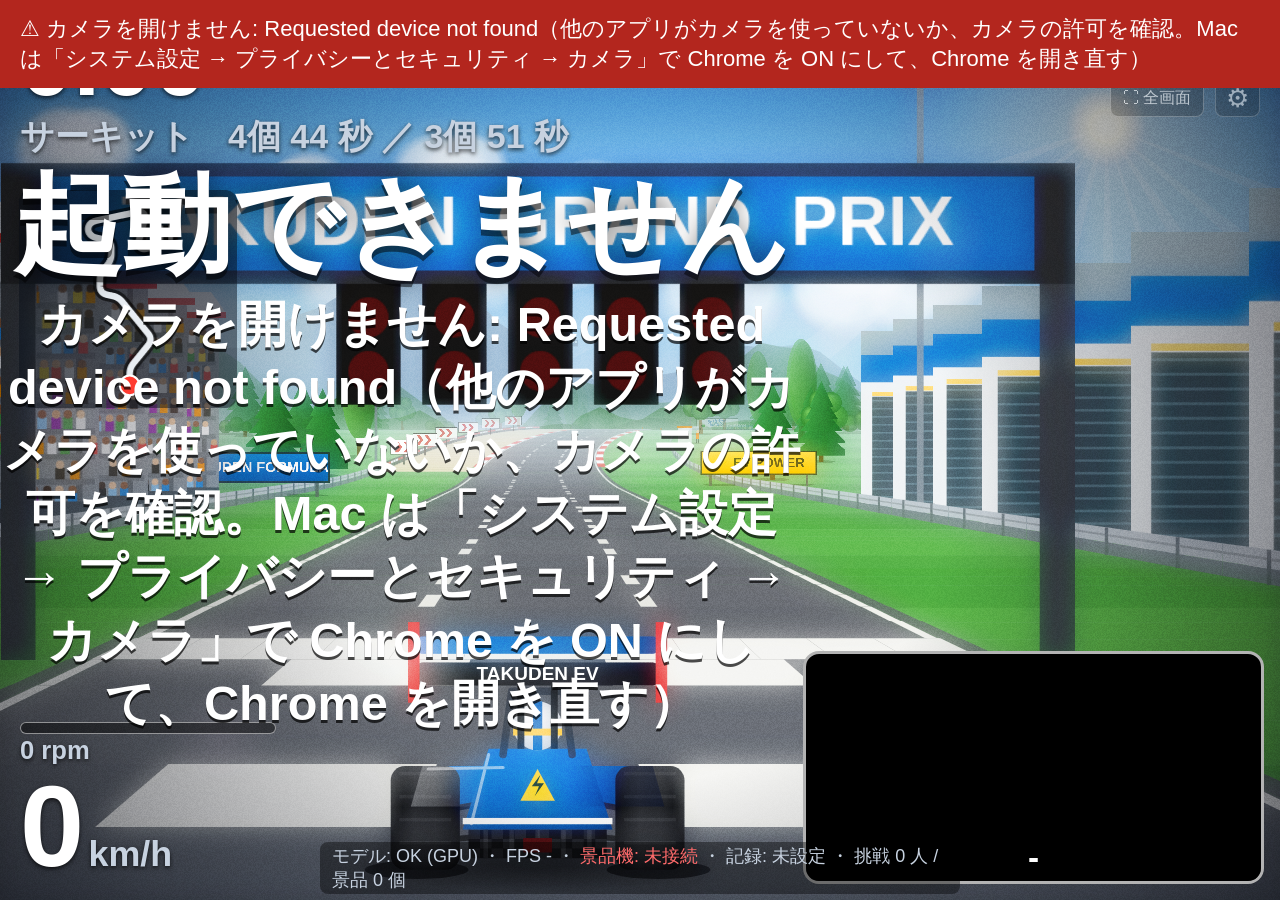
==== commit 631ffd42: "画面に「⛶ 全画面」ボタンを付ける（URL から開いたときもタップで全画面 ⇔ 元に戻す） 起動_全画面 で開いたときと F キーでしか全画面にできなかったので、タッチ端末や URL から開いた PC" ====
--- a/air-handle-drive/index.html
+++ b/air-handle-drive/index.html
@@ -59,6 +59,9 @@
   #lights .l.on { background: #ff1f1f; box-shadow: 0 0 30px #ff1f1f; }
   .pop { animation: pop .35s ease-out; }
   @keyframes pop { from { transform: scale(1.6); opacity: .2; } to { transform: scale(1); opacity: 1; } }
+  #fsBtn { position: fixed; z-index: 4; top: min(80px, 7vw); right: 76px; background: rgba(0,0,0,.35); border: 1px solid rgba(255,255,255,.4);
+    color: #fff; border-radius: 8px; font-size: 16px; padding: 7px 12px; cursor: pointer; opacity: .6; }
+  #fsBtn[hidden] { display: none; }
   #gear { position: fixed; z-index: 4; top: min(80px, 7vw); right: 20px; background: rgba(0,0,0,.35); border: 1px solid rgba(255,255,255,.4);
     color: #fff; border-radius: 8px; font-size: 26px; padding: 2px 10px; cursor: pointer; opacity: .5; }
   #fsHint { position: fixed; z-index: 5; top: 70px; left: 50%; transform: translateX(-50%); background: rgba(0,0,0,.7); color: #fff;
@@ -101,6 +104,7 @@
   <div id="card"></div>
 </div>
 <button id="gear" title="設定（Sキー）">⚙</button>
+<button id="fsBtn" title="F キーでも切り替え"></button>
 <div id="fsHint">画面をクリックすると全画面になります（Esc で解除 ・ F で再び全画面）</div>
 <div id="status"><span id="stModel">モデル: 読み込み中…</span> ・ <span id="stFps">FPS -</span> ・ <span id="stSerial" class="ng">景品機: 未接続</span> ・ <span id="stRec"></span> ・ <span id="stStats"></span></div>
 
@@ -805,7 +809,7 @@
 function exitFullscreen() { (document.exitFullscreen || document.webkitExitFullscreen).call(document); }
 function updateFsHint() { $('fsHint').style.display = wantFs && !fsDone && !fsEl() ? 'block' : 'none'; }
 const autoFs = (e) => {
-  if (!wantFs || fsDone || fsEl()) return;
+  if (!wantFs || fsDone || fsEl() || (e.target.closest && e.target.closest('#fsBtn'))) return;
   if (e.type === 'keydown' && ['Escape', 'f', 'F'].includes(e.key)) return;
   fsDone = true; enterFullscreen();
 };
@@ -813,6 +817,12 @@
 const onFsChange = () => { if (fsEl()) fsDone = true; updateFsHint(); };
 document.addEventListener('fullscreenchange', onFsChange); document.addEventListener('webkitfullscreenchange', onFsChange);
 updateFsHint();
+// 全画面ボタン：押すたびに全画面 ⇔ 元に戻す。全画面にできないブラウザ（iPhone の Safari など）では出さない
+const fsOK = !!(document.documentElement.requestFullscreen || document.documentElement.webkitRequestFullscreen);
+function updateFsBtn() { const b = $('fsBtn'); b.hidden = !fsOK; b.textContent = fsEl() ? '全画面をやめる' : '⛶ 全画面'; }
+$('fsBtn').addEventListener('click', e => { e.stopPropagation(); e.currentTarget.blur(); fsDone = true; if (fsEl()) exitFullscreen(); else enterFullscreen(); });
+document.addEventListener('fullscreenchange', updateFsBtn); document.addEventListener('webkitfullscreenchange', updateFsBtn);
+updateFsBtn();
 
 // ---------- 起動 ----------
 (async () => {
